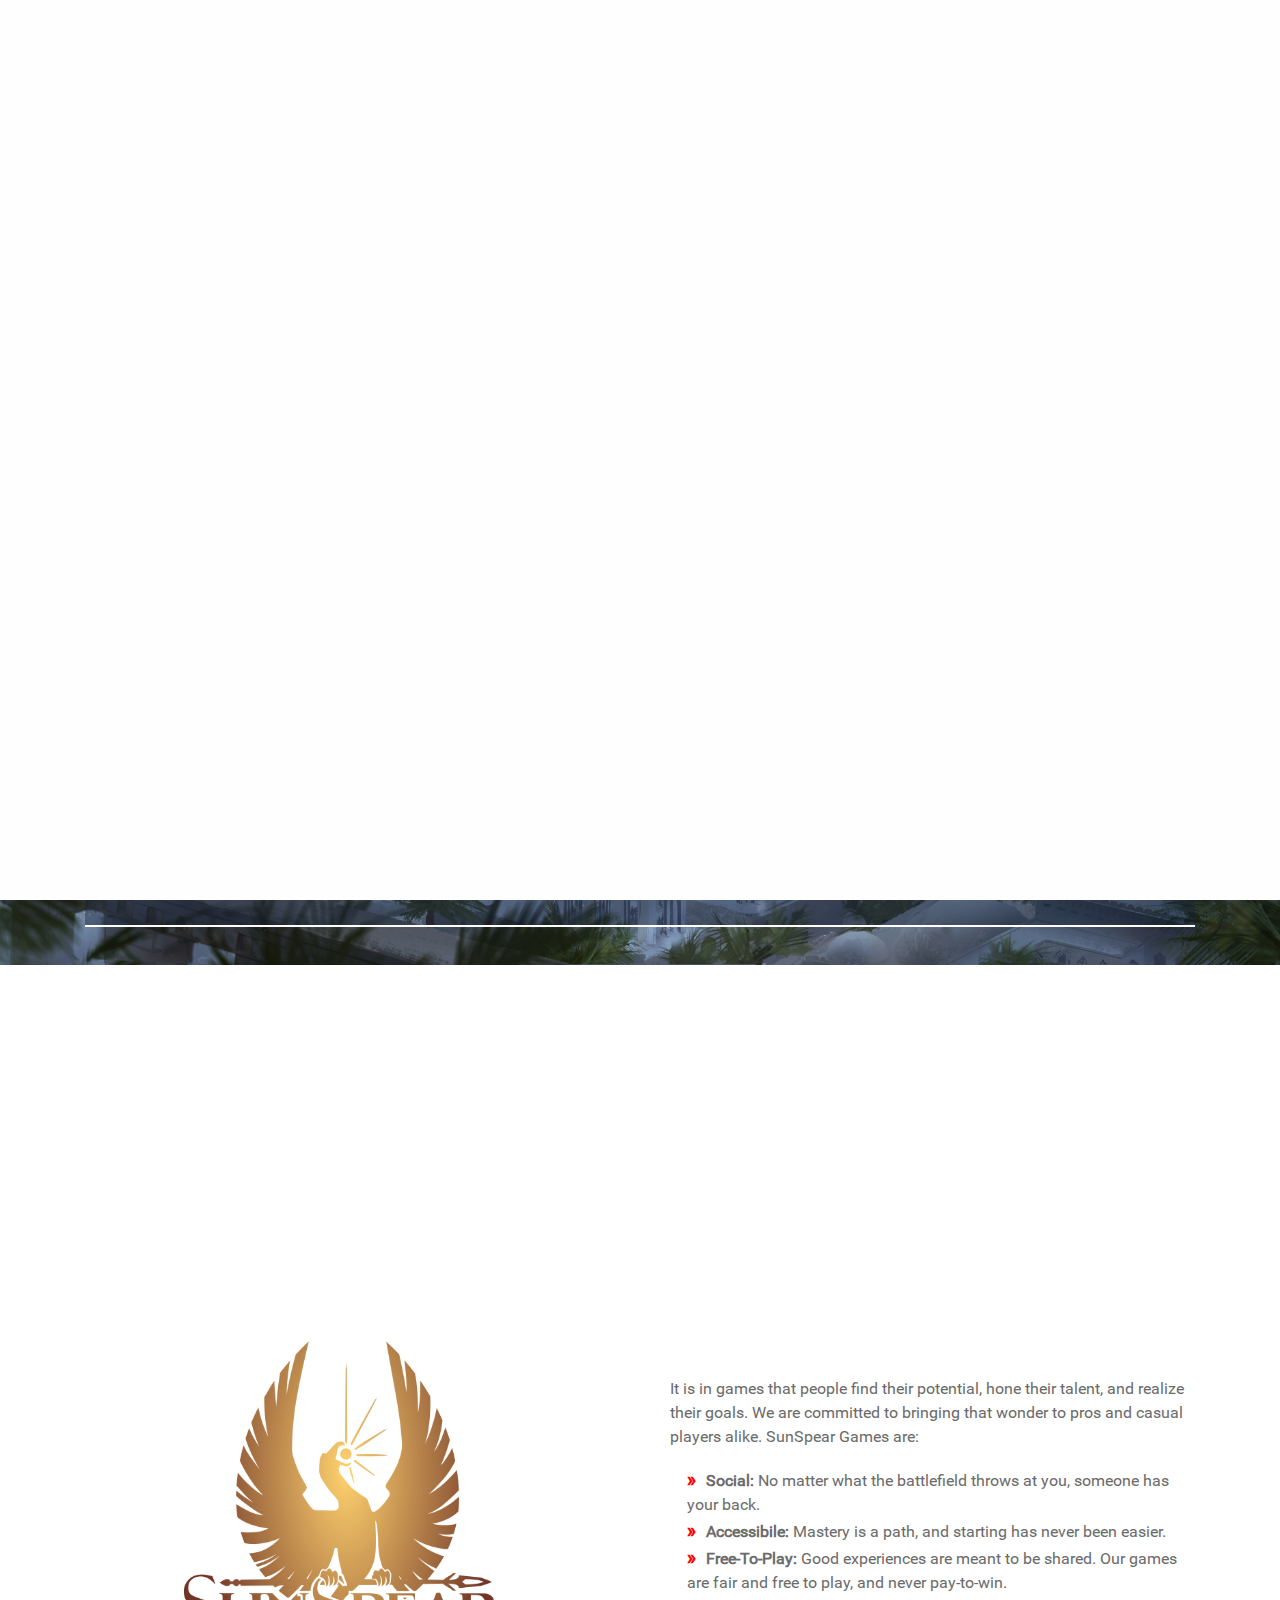
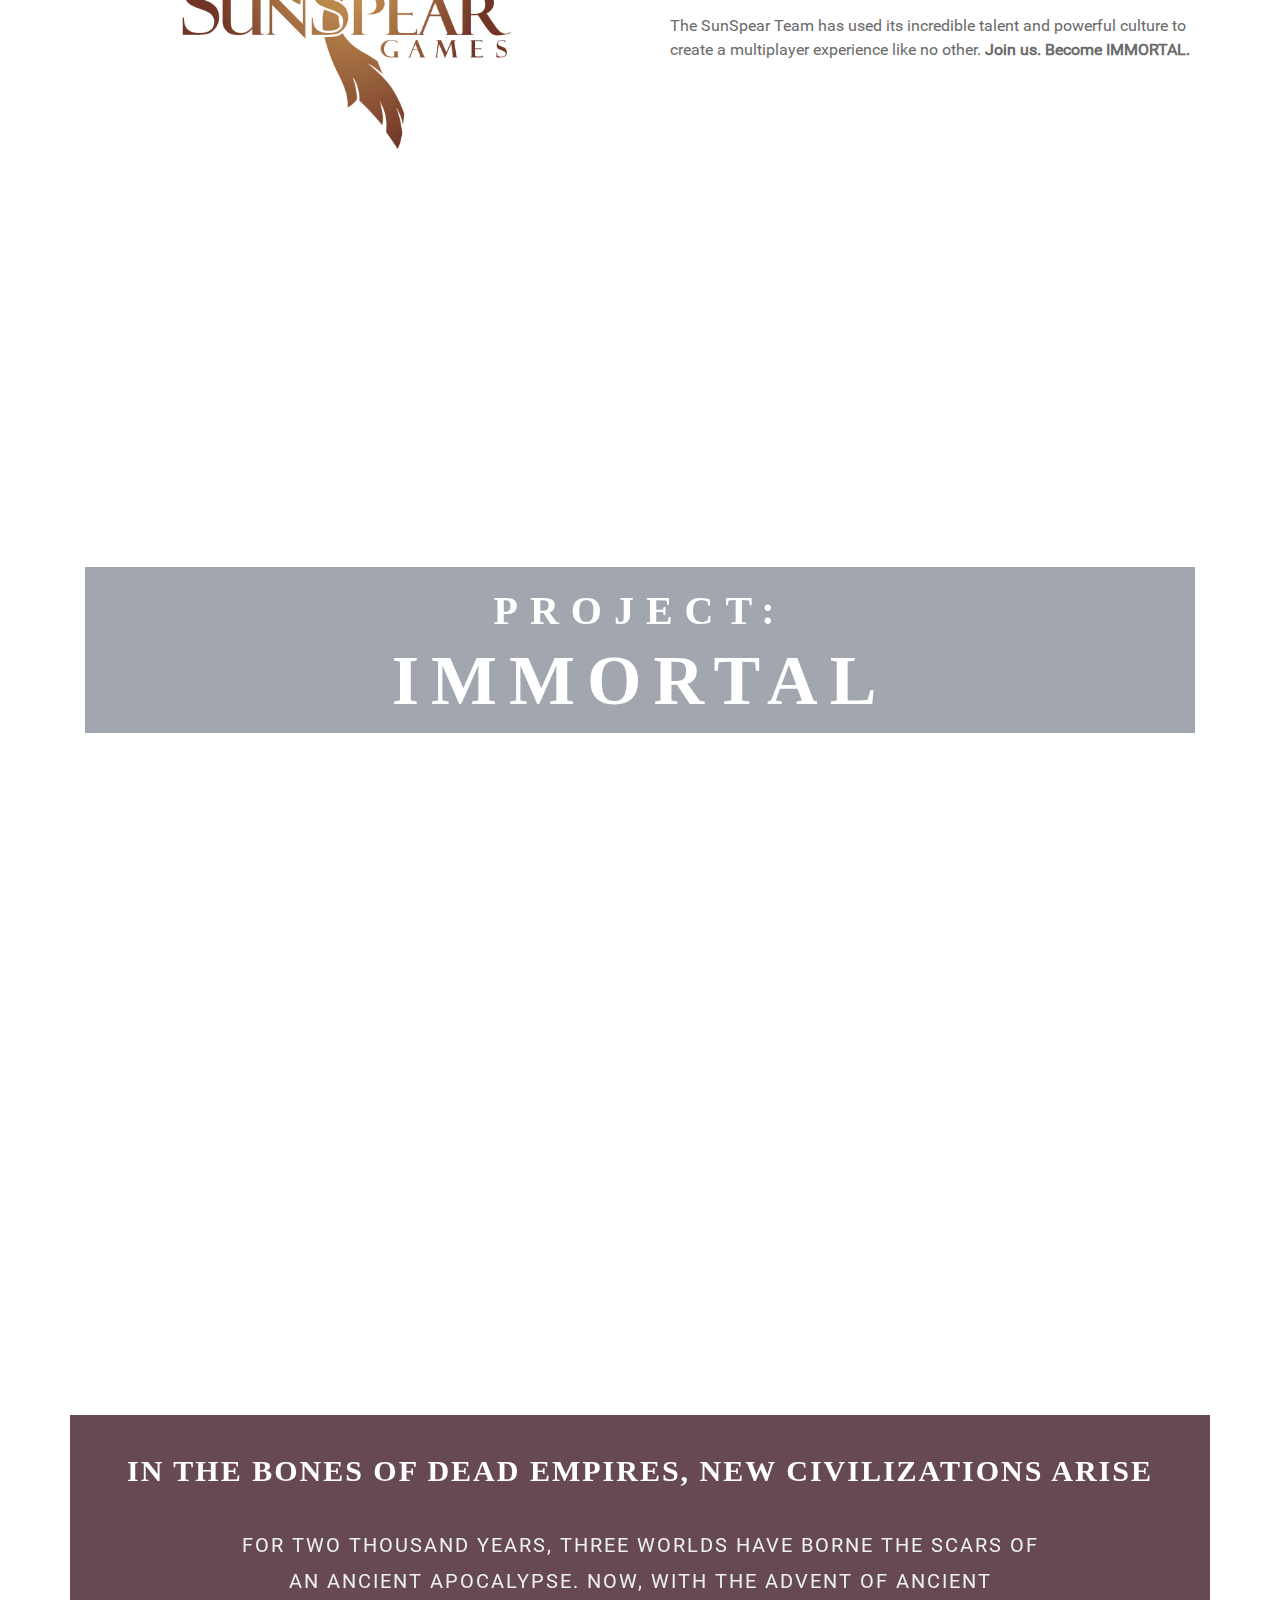
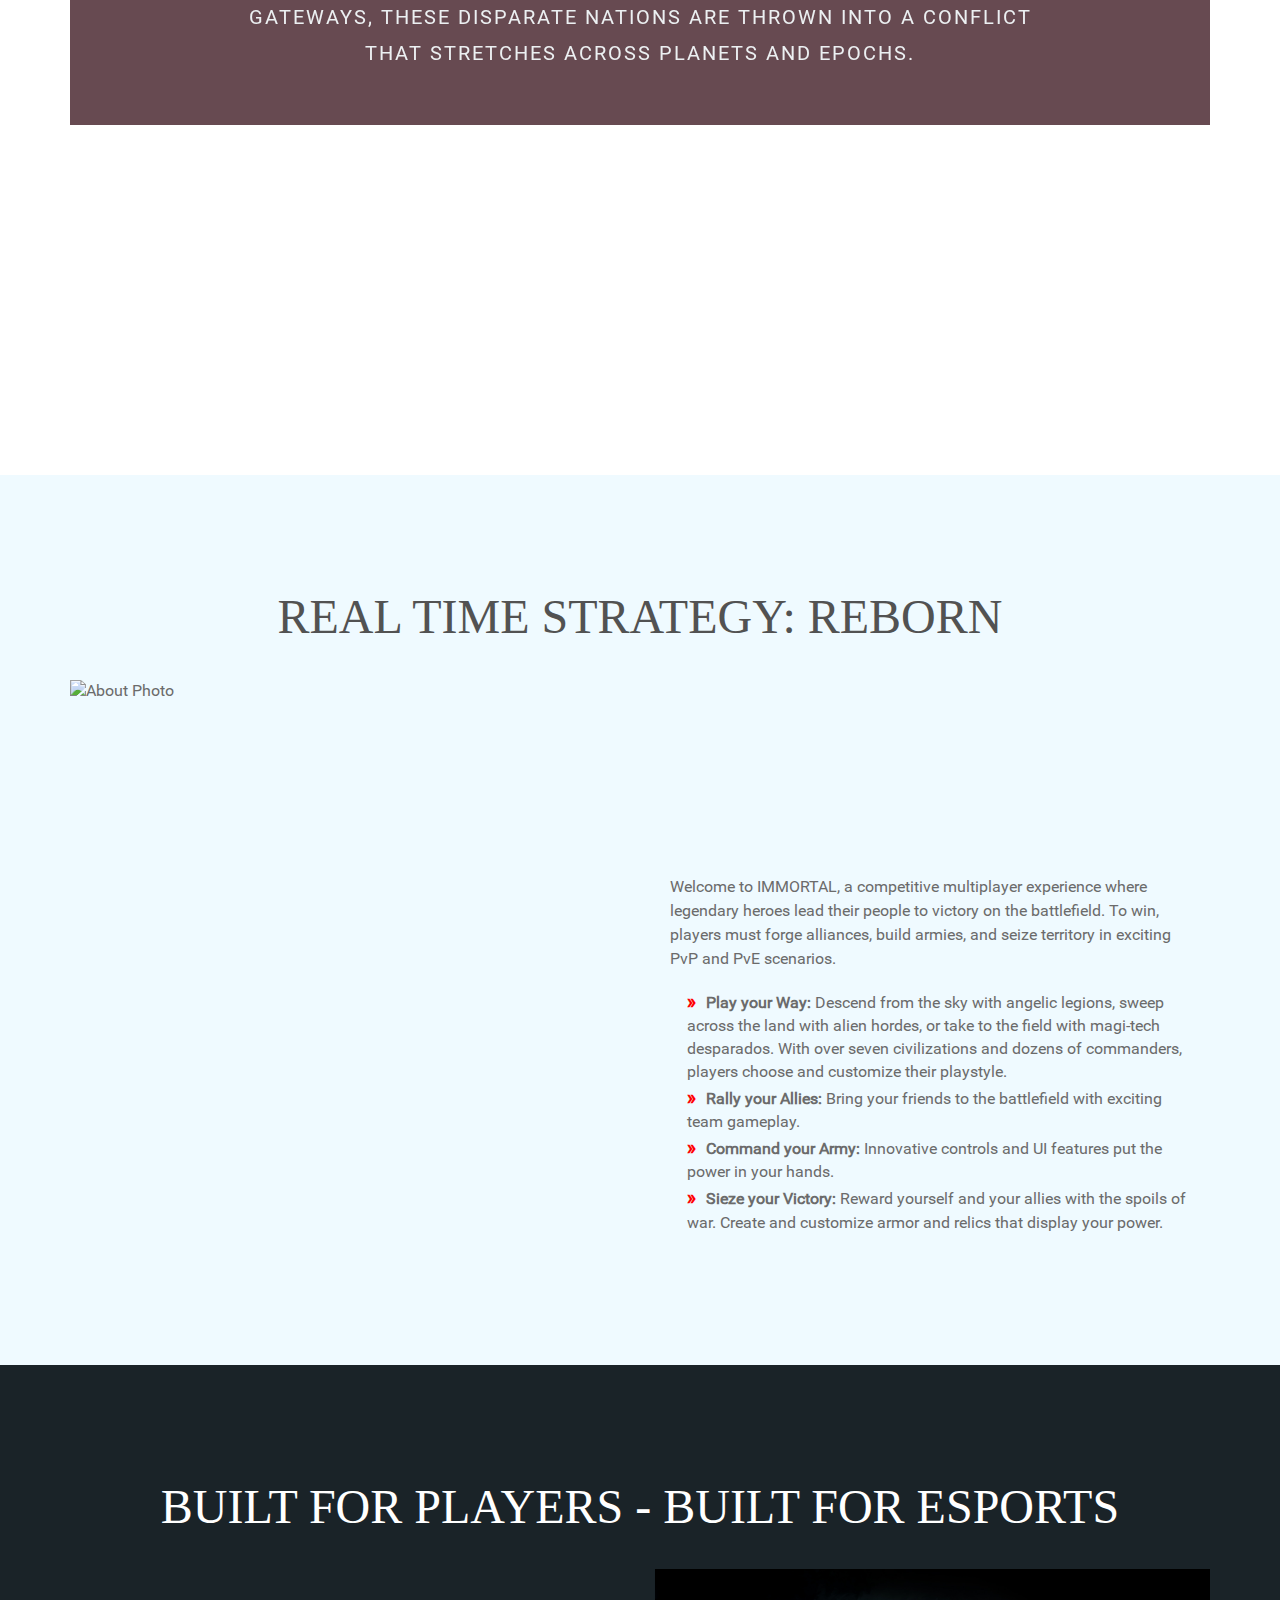
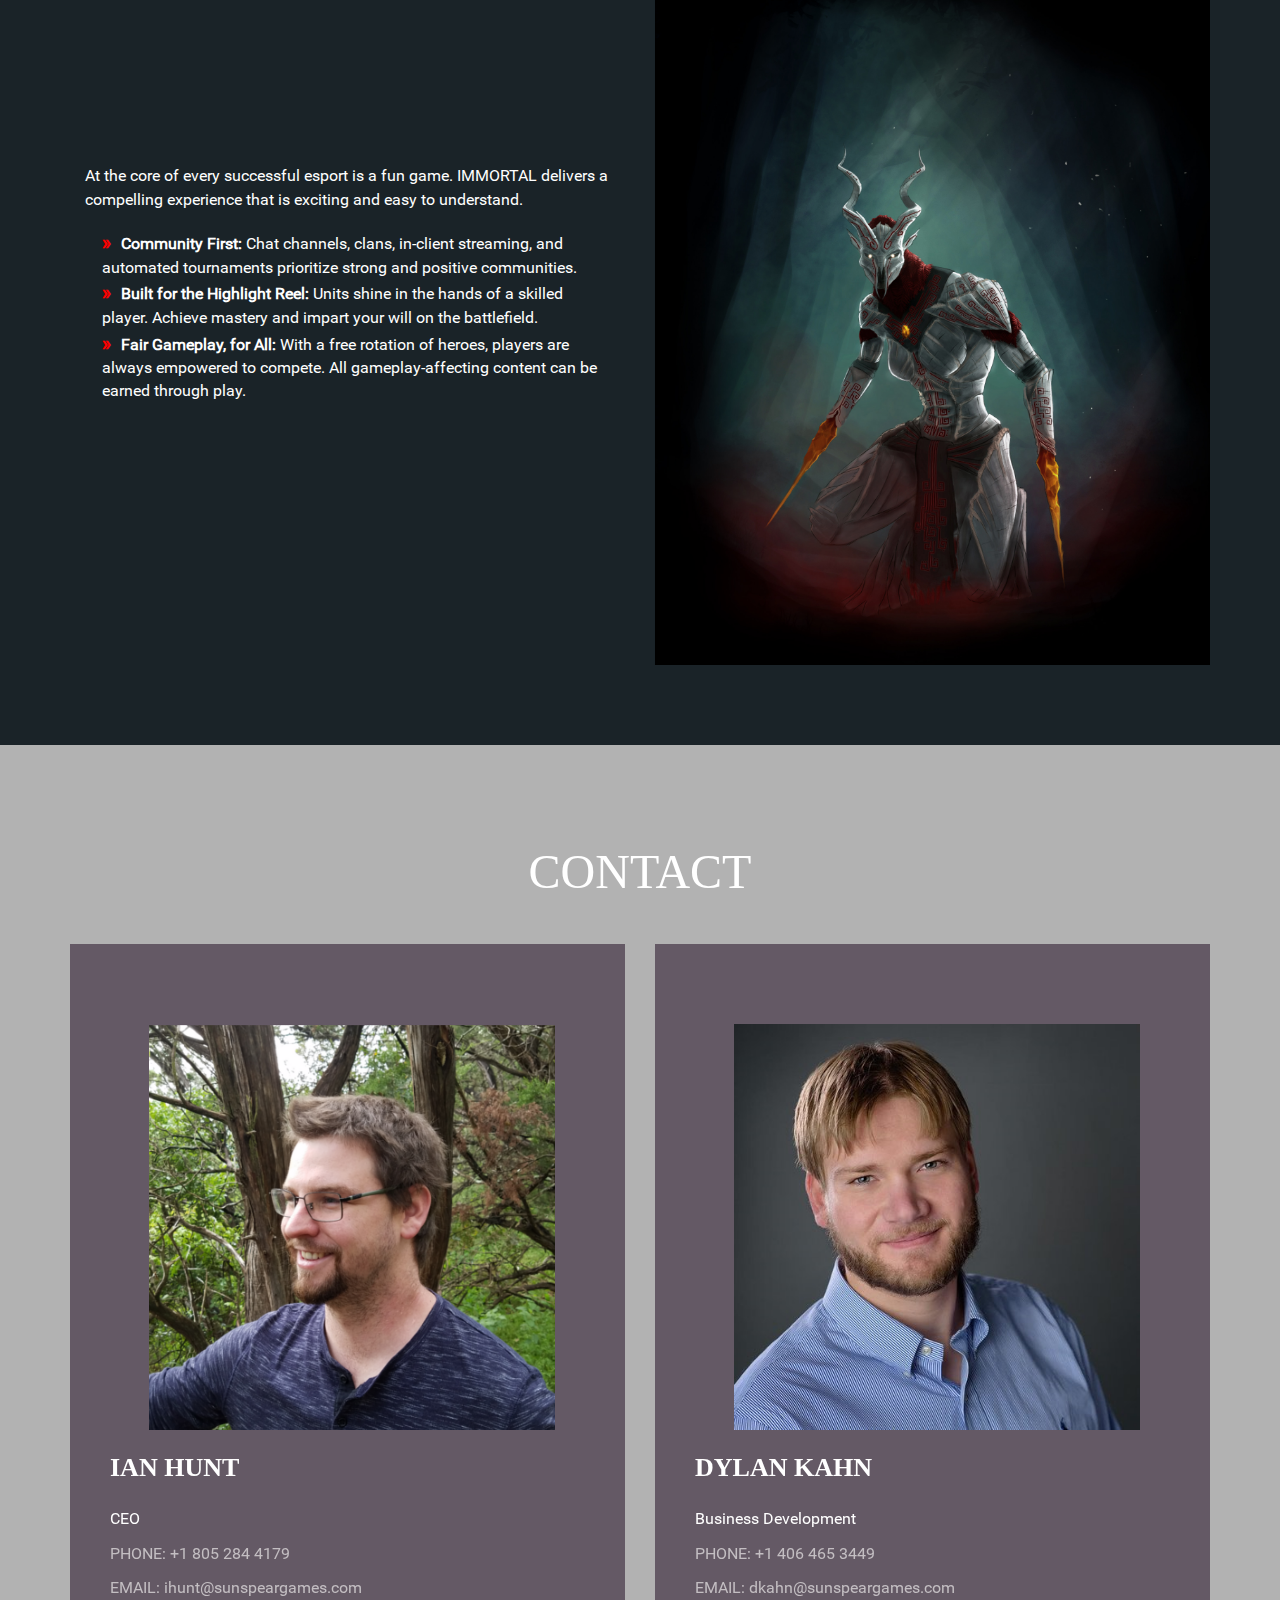
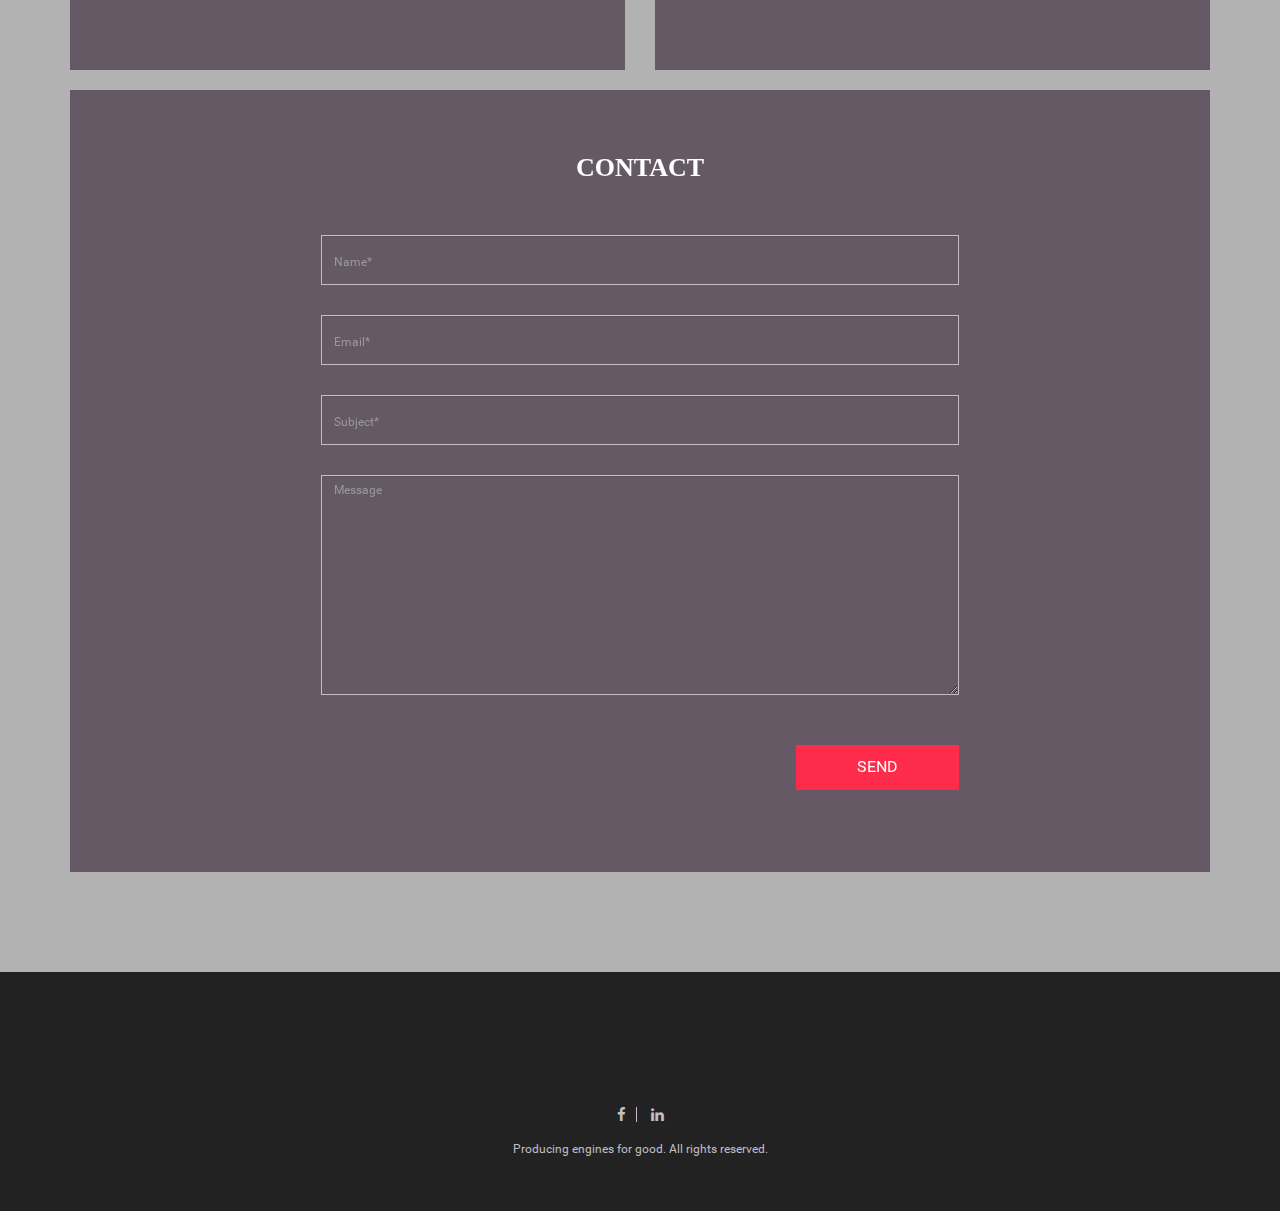
==== index.html @ 6c42acfe "Fixed "In the bones..." mobile font-size." ====
<!DOCTYPE html>

<!--[if lt IE 7]>      <html class="no-js lt-ie9 lt-ie8 lt-ie7" lang=""> <![endif]-->
<!--[if IE 7]>         <html class="no-js lt-ie9 lt-ie8" lang=""> <![endif]-->
<!--[if IE 8]>         <html class="no-js lt-ie9" lang=""> <![endif]-->
<!--[if gt IE 8]><!--> 
<html class="no-js" lang=""> <!--<![endif]-->
    <head>
        <meta charset="utf-8">
        <meta http-equiv="X-UA-Compatible" content="IE=edge,chrome=1">
        <title>SunSpear Games</title>
        <meta name="description" content="">
        <meta name="viewport" content="width=device-width, initial-scale=1">
        <link rel="apple-touch-icon" href="apple-touch-icon.png">

        <link rel="stylesheet" href="assets/css/bootstrap.min.css">
        <!--        <link rel="stylesheet" href="assets/css/bootstrap-theme.min.css">-->


        <!--For Plugins external css-->
        <link rel="stylesheet" href="assets/css/plugins.css" />
        <link rel="stylesheet" href="assets/css/roboto-railway-webfont.css" />
        <link rel="stylesheet" href="assets/css/linearicons-web-font.css" />
        <link rel="stylesheet" href="assets/css/magnific-popup.css">

        <!--Theme custom css -->
        <link rel="stylesheet" href="assets/css/style.css">

        <!--Theme Responsive css-->
        <link rel="stylesheet" href="assets/css/responsive.css" />

        <link rel="stylesheet" href="https://maxcdn.bootstrapcdn.com/bootstrap/4.0.0-beta.3/css/bootstrap.min.css" integrity="sha384-Zug+QiDoJOrZ5t4lssLdxGhVrurbmBWopoEl+M6BdEfwnCJZtKxi1KgxUyJq13dy" crossorigin="anonymous">

       
	</head>

     <body>
            <nav id="nav" class="navbar sticky-top navbar-expand-lg navbar-light bg-faded" style="background-color: #ffffff;">
                    
                    
                    <button class="navbar-toggler navbar-toggler-center" type="button" data-toggle="collapse" data-target="#navbarDiv" aria-controls="navbarDiv"
                      style="margin-top: 10px;
                      margin-right: 10px;
                      margin-left: 79%;
                      margin-bottom: 10px;" aria-expanded="false" aria-label="Toggle navigation">
                      <span style="width: 50px; height: 50px;" class="navbar-toggler-icon"></span>
                    </button>
                    <div class="collapse navbar-collapse" id="navbarDiv">
                      <ul id="nav-ul" class="navbar-nav ">
                        <li class="nav-item active">
                          <a class="nav-link" id="nav-style" href="#home">Home
                            <span class="sr-only">(current)</span>
                          </a>
                        </li>
                        <li class="nav-item">
                          <a class="nav-link anchor" id="nav-style" href="#immortal">IMMORTAL</a>
                        </li>
                        <li class="nav-item">
                          <a class="nav-link anchor" id="nav-style" href="assets/pages/team.html#home">Team</a>
                        </li>
                        <li class="nav-item">
                          <a class="nav-link" id="nav-style" href="assets/pages/live.html">Live</a>
                        </li>
                        <li class="nav-item">
                            <a class="nav-link" id="nav-style" href="#assets/pages/team.html">Blog</a>
                        </li>
                        <li class="nav-item">
                            <a class="nav-link anchor" id="nav-style" href="#contact">Contact</a>
                        </li>
                      </ul>
                    </div>
                  </nav>
                  <!--<section>
                        <div class="nav">
                            <a class="cd-menu-trigger" href="#main-nav"><span></span></a>
                            <ul class="nav-ul">
                                    
                                    <li><a href="#home">Home</a></li>
                                    <li><a href="#immortal"><span>IMMORTAL</span></a></li>
                                    <li><a href="assets/pages/team.html"><span>Team</span></a></li>
                                    <li><a href="#live"><span>Live</span></a></li>
                                    <li><a href="assets/pages/team.html"><span>Blog</span></a></li>						
                                    <li><a href="#contact"><span>Contact</span></a></li>
                            
                            </ul>
                        </div>
                        <nav id="main-nav">
                            <ul>
                                <li><a href="#home">Home</a></li>
                                <li><a href="#immortal"><span>IMMORTAL</span></a></li>
                                <li><a href="assets/pages/team.html"><span>Team</span></a></li>
                                <li><a href="#live"><span>Live</span></a></li>
                                <li><a href="assets/pages/team.html"><span>Blog</span></a></li>						
                                <li><a href="#contact"><span>Contact</span></a></li>
                                
                            </ul>
                            <a href="#0" class="cd-close-menu">Close<span></span></a>
                        </nav>
                    </section>-->
        
        <section>
			<div class="banner-container">
				<div class="banner"></div>
			</div>
        </section>
		<div class='preloader'><div class='loaded'>&nbsp;</div></div>
        <!--Home page style-->
        <header id="home" class="home anti-shadow home-main-content parallax-window" data-parallax="scroll" data-image-src="assets/img/header-bg.jpg" data-z-index="2">
            <div class="anti-shadow">
                <div class="sections top">
                    <div class="container text-center top">
                        <div class="header-text top">
							<div class="col-md-12 col-sm-12 col-xs-12">
								<div class="home-content">
									<h2 id="top-h2" class="top">Competition, Cooperation</h2>
									<h1 id="top-h1" class="top">for All</h1>
								</div>
							</div>
                        </div>
                    </div>
                </div>
            </div>
        </header>

        <!-- Sections -->
        <section id="about" class="sections3">
            <div class="container">
                <!-- Example row of columns -->
                <div class="row">
                    <div class="about-wrapper ">

                        <div class="col-md-6 col-sm-6 col-xs-12 padding30">
                            <div class="about-photo">
                                <img src="assets/img/sunspear-logo-gold-trans-large.PNG" alt="SunSpear Games" style="width:65%; margin-right:17.5%; margin-left:17.5%"/>
                            </div>
                        </div>

                        <div class="col-md-6 col-sm-6 col-xs-12 padding30" style="float:right; padding-top:50px;">
                            <div class="about-content text-left">
                                <h3></h3>
                                <p>It is in games that people find their potential, hone their talent, and realize their goals. We are committed to bringing that wonder to pros and casual players alike. SunSpear Games are:</p>
                                <ul class="txt-ul">
								  <li class="txt-li"><strong>Social:</strong> No matter what the battlefield throws at you, someone has your back.</li>								
								  <li class="txt-li"><strong>Accessibile:</strong> Mastery is a path, and starting has never been easier.</li>
								  <li class="txt-li"><strong>Free-To-Play:</strong> Good experiences are meant to be shared. Our games are fair and free to play, and never pay-to-win.</li>
								</ul>
								<p>The SunSpear Team has used its incredible talent and powerful culture to create a multiplayer experience like no other. <strong>Join us. Become IMMORTAL.</strong></p>
                            </div>
                        </div>

                    </div>
                </div>	
            </div> <!-- /container -->       
        </section>
		
		<div id="immortal" class="home anti-shadow home-main-content parallax-window" data-parallax="scroll" data-image-src="assets/img/splash-rootwitch.jpg" data-z-index="2">
            <div class="anti-shadow">
                <div class="sections top">
                    <div class="container text-center top">
                        <div class="header-text top">
							<div class="col-md-12 col-sm-12 col-xs-12">
								<div class="home-content">
									<h2 class="top">PROJECT:</h2>
									<h1 class="top">IMMORTAL</h1>
								</div>
							</div>
                        </div>
                    </div>
                </div>
            </div>
        </div>

        <!-- Sections -->
        <section id="experience" class="experience">
            <div class="overlay sections-quotes anti-shadow">
                <div class="container">
                    <div class="row">
                        <div class="experience-wrapper">

							<div class="col-md-12 col-sm-12 col-xs-12 margin-top-30">
                                <div class="experience-content">
									
									<h5 class="bones">In the bones of dead empires, new civilizations arise</h5>
									<h6>For two thousand years, three worlds have borne the scars of an ancient apocalypse. Now, with the Advent of Ancient Gateways, these disparate nations are thrown into a conflict that stretches across planets and epochs.</h5>

                                </div>
                            </div>
						</div>
					</div>
											
                </div>
            </div>       
        </section>
        <section id="about" class="sections3" style="background-color:#effaff;">
            <div class="container">
                <!-- Example row of columns -->
				<div class="row">
					<div class="col-md-12 col-sm-12 col-xs-12 padding30">
						<h1 class="text-center railway-caps">Real Time Strategy: Reborn</h1>
					</div>
				</div>
                <div class="row">
                    <div class="about-wrapper ">

                        <div class="col-md-6 col-sm-6 col-xs-12">
                            <div class="about-photo">
                                <img src="assets/img/arash-of-deliverance-trans.png" alt="About Photo" />
                            </div>
                        </div>

                        <div class="col-md-6 col-sm-6 col-xs-12 padding30" style="padding-top:15%;">
                            <div class="about-content text-left">
                                <h3></h3>
                                <p>Welcome to IMMORTAL, a competitive multiplayer experience where legendary heroes lead their people to victory on the battlefield. To win, players must forge alliances, build  armies, and seize territory in exciting PvP and PvE scenarios.</p>
                                <ul class="txt-ul">
								  <li class="txt-li"><strong>Play your Way:</strong> Descend from the sky with angelic legions, sweep across the land with alien hordes, or take to the field with magi-tech desparados. With over seven civilizations and dozens of commanders, players choose and customize their playstyle.</li>								
								  <li class="txt-li"><strong>Rally your Allies:</strong> Bring your friends to the battlefield with exciting team gameplay.</li>
								  <li class="txt-li"><strong>Command your Army:</strong> Innovative controls and UI features put the power in your hands.</li>
								  <li class="txt-li"><strong>Sieze your Victory:</strong> Reward yourself and your allies with the spoils of war. Create and customize armor and relics that display your power.</li>

								</ul>
							</div>
                        </div>

                    </div>
                </div>	
            </div> <!-- /container -->       
        </section>
		
        <section id="about" class="sections3 darkback">
            <div class="container">
                <!-- Example row of columns -->
				<div class="row">
					<div class="col-md-12 col-sm-12 col-xs-12 padding30">
						<h1 class="text-center railway-caps whitetxt">Built for Players - Built for Esports</h1>
					</div>
				</div>
                <div class="row">
                    <div class="about-wrapper ">
					
                        <div class="col-md-6 col-sm-6 col-xs-12 padding30" style="padding-top:15%;">
                            <div class="about-content text-left">
                                <h3></h3>
                                <p>At the core of every successful esport is a fun game. IMMORTAL delivers a compelling experience that is exciting and easy to understand.</p>
                                <ul class="txt-ul">
								  <li class="txt-li"><strong>Community First:</strong> Chat channels, clans, in-client streaming, and automated tournaments prioritize strong and positive communities.</li>								
								  <li class="txt-li"><strong>Built for the Highlight Reel:</strong> Units shine in the hands of a skilled player. Achieve mastery and impart your will on the battlefield.</li>
								  <li class="txt-li"><strong>Fair Gameplay, for All: </strong> With a free rotation of heroes, players are always empowered to compete. All gameplay-affecting content can be earned through play.</li>
								</ul>
							</div>
                        </div>

                        <div class="col-md-6 col-sm-6 col-xs-12">
                            <div class="about-photo">
                                <img src="assets/img/bloodbound.jpg" class="imgflip" alt="bloodbound"/>
                            </div>
                        </div>


                    </div>
                </div>	
            </div> <!-- /container -->       
        </section>
		
        <!-- Carousel -->
 <!--   ISSUE: The carousel fights the scroll motion     <section id="about" class="sections3">
            <div class="container">
                <div class="row">
                    <div class="about-wrapper" style="margins:auto;">

                        <div class="col-md-6 col-sm-8 col-xs-12 padding30" >
						
                            <div id="myCarousel" class="carousel slide" data-ride="carousel" data-interval="false">

							  <div class="carousel-inner">
							  	<div class="item">
								  <img src="assets/img/fpcarousel-dustmensketch.png" alt="New York">
								</div>
								
								<div class="item">
								  <img src="assets/img/fpcarousel-resinant.png" alt="New York">
								</div>
								<div class="item active">
								  <img src="assets/img/fpcarousel-violetta.png" alt="Los Angeles">
								</div>

								<div class="item">
								  <img src="assets/img/fpcarousel-maskedhunter.png" alt="Chicago">
								</div>

								<div class="item">
								  <img src="assets/img/fpcarousel-bloodbound.png" alt="New York">
								</div>
								
								<div class="item">
								  <img src="assets/img/fpcarousel-etherlaboratory.png" alt="New York">
								</div>

							  </div>

							  <a class="left carousel-control" href="#myCarousel" data-slide="prev">
								<span class="glyphicon glyphicon-chevron-left"></span>
								<span class="sr-only">Previous</span>
							  </a>
							  <a class="right carousel-control" href="#myCarousel" data-slide="next">
								<span class="glyphicon glyphicon-chevron-right"></span>
								<span class="sr-only">Next</span>
							  </a>
							</div>
                        </div>

                    </div>
                </div>	
            </div>    
        </section> -->

   
        <!-- Sections -->
        <section id="contact" class="contact">
            <div class="overlay sectionsContact">
                <div class="container">
                    <div class="row">
                        <div class="contact-wrapper">

                            <div class="col-md-12 col-sm-12 col-xs-12">
                                <div class="contact-title">

                                    <h1 class="text-center railway-caps whitetxt">Contact</h4>
                                </div>
                            </div>

                            <div class="col-md-6 col-sm-6 col-xs-12">
                                <div class="contact-details-area">
								
									<div class="contact-details">
										<img src="assets/img/portraits/ian2.png" style="padding:20px; margin-left:4%;">
                                        <h4>Ian Hunt</h4>
										<h6>CEO</h6>
                                        <p>PHONE: +1 805 284 4179</p>
										<p>EMAIL: ihunt@sunspeargames.com</p>
                                    </div>

                                </div>
                            </div>
							
							<div class="col-md-6 col-sm-6 col-xs-12">
                                <div class="contact-details-area">
								
									<div class="contact-details">
										<img src="assets/img/portraits/dylan.png" style="padding:20px; margin-left:4%;" >
                                        <h4>Dylan Kahn</h4>
										<h6>Business Development</h6>
                                        <p>PHONE: +1 406 465 3449</p>
										<p>EMAIL: dkahn@sunspeargames.com</p>
                                    </div>

                                </div>
                            </div>
							
							<div class="col-md-12 col-sm-12 col-xs-12">
                                <div class="contact-area">

                                    <h4 class="text-center">Contact</h4>
                                    <form>

                                        <div class="form-group">
                                            <input type="text" class="form-control" placeholder="Name*">
                                        </div>

                                        <div class="form-group">
                                            <input type="email" class="form-control" placeholder="Email*">
                                        </div>

                                        <div class="form-group">
                                            <input type="text" class="form-control" placeholder="Subject*">
                                        </div>

                                        <div class="form-group">
                                            <textarea rows="9" class="form-control" placeholder="Message"></textarea>
                                        </div>


                                        <a type="submit" class="btn btn-default">SEND</a>

                                    </form>

                                </div>
                            </div>

                        </div>	
                    </div>
                </div>
            </div>       
        </section>


        <!--Footer-->
        <footer id="footer" class="footer">
                <canvas id="canvas">Canvas is not supported in your browser.</canvas>
            <div class="container text-center">
                <div class="row">
                    <div class="col-md-6 col-md-offset-3 col-sm-12 col-xs-12">
                        <div class="main-footer">

                            <div class="social">
							    <a href="https://www.facebook.com/sunspeargames/" target="_blank"><i class="fa fa-facebook"></i></a>
								<a href="https://www.linkedin.com/company/sunspear-games/"><i class="fa fa-linkedin end" target="_blank"></i></a>
<!--                                 <a href="#"><i class="fa fa-twitter end" target="_blank"></i></a> -->
                            </div>

                            <p>Producing engines for good. All rights reserved.</p>
                            <!-- setup our canvas element -->

                        </div>
                    </div>
                </div>
            </div>

        </footer>

        <script src="assets/js/vendor/modernizr-2.8.3-respond-1.4.2.min.js"></script>
        <!-- ***** Added Parallax
            I put these into seperate files instead of main.js so that you could 
            easily locate the logic and learn if you want to.
            This is a plugin used, kind of like magnific popup that was used for the modal/mobile menu ***** -->
        <script src="https://ajax.googleapis.com/ajax/libs/jquery/1.11.0/jquery.min.js"></script>
        <script src="assets/js/parallax.min.js"></script>
        <!-- ***** Added Smooth Scroll Anchor *****
            I put these into seperate files instead of main.js so that you could 
            easily locate the logic and learn if you want to -->
        <script src="assets/js/scroll.js"></script>
        <script src="assets/js/vendor/jquery-1.11.2.min.js"></script>
        <script src="assets/js/vendor/bootstrap.min.js"></script>

        <script src="assets/js/plugins.js"></script>
        <script src="assets/js/jquery.magnific-popup.js"></script>
        <script src="assets/js/modernizr.js"></script>
        <!--<script src="assets/js/zenscroll-min.js"></script>-->
        <!--<script src="assets/js/smooth-scroll.js"></script>-->
        <!--<script src="assets/js/jquery.anchor.js"></script>

        <script>
                $(document).ready(function() {
                    $("a.anchor").anchorAnimate({offset:50})
                });
            </script>-->
        <script src="assets/js/main.js"></script>
    </body>
</html>
---- assets/css/plugins.css ----
/*
Author: XpeedStudio
Author URI: http://themeforest.net/user/XpeedStudio/portfolio
*/


//Animate CSS

@charset "UTF-8";.animated{-webkit-animation-duration:1s;animation-duration:1s;-webkit-animation-fill-mode:both;animation-fill-mode:both}.animated.hinge{-webkit-animation-duration:2s;animation-duration:2s}@-webkit-keyframes bounce{0%,20%,50%,80%,100%{-webkit-transform:translateY(0);transform:translateY(0)}40%{-webkit-transform:translateY(-30px);transform:translateY(-30px)}60%{-webkit-transform:translateY(-15px);transform:translateY(-15px)}}@keyframes bounce{0%,20%,50%,80%,100%{-webkit-transform:translateY(0);-ms-transform:translateY(0);transform:translateY(0)}40%{-webkit-transform:translateY(-30px);-ms-transform:translateY(-30px);transform:translateY(-30px)}60%{-webkit-transform:translateY(-15px);-ms-transform:translateY(-15px);transform:translateY(-15px)}}.bounce{-webkit-animation-name:bounce;animation-name:bounce}@-webkit-keyframes flash{0%,50%,100%{opacity:1}25%,75%{opacity:0}}@keyframes flash{0%,50%,100%{opacity:1}25%,75%{opacity:0}}.flash{-webkit-animation-name:flash;animation-name:flash}@-webkit-keyframes pulse{0%{-webkit-transform:scale(1);transform:scale(1)}50%{-webkit-transform:scale(1.1);transform:scale(1.1)}100%{-webkit-transform:scale(1);transform:scale(1)}}@keyframes pulse{0%{-webkit-transform:scale(1);-ms-transform:scale(1);transform:scale(1)}50%{-webkit-transform:scale(1.1);-ms-transform:scale(1.1);transform:scale(1.1)}100%{-webkit-transform:scale(1);-ms-transform:scale(1);transform:scale(1)}}.pulse{-webkit-animation-name:pulse;animation-name:pulse}@-webkit-keyframes shake{0%,100%{-webkit-transform:translateX(0);transform:translateX(0)}10%,30%,50%,70%,90%{-webkit-transform:translateX(-10px);transform:translateX(-10px)}20%,40%,60%,80%{-webkit-transform:translateX(10px);transform:translateX(10px)}}@keyframes shake{0%,100%{-webkit-transform:translateX(0);-ms-transform:translateX(0);transform:translateX(0)}10%,30%,50%,70%,90%{-webkit-transform:translateX(-10px);-ms-transform:translateX(-10px);transform:translateX(-10px)}20%,40%,60%,80%{-webkit-transform:translateX(10px);-ms-transform:translateX(10px);transform:translateX(10px)}}.shake{-webkit-animation-name:shake;animation-name:shake}@-webkit-keyframes swing{20%{-webkit-transform:rotate(15deg);transform:rotate(15deg)}40%{-webkit-transform:rotate(-10deg);transform:rotate(-10deg)}60%{-webkit-transform:rotate(5deg);transform:rotate(5deg)}80%{-webkit-transform:rotate(-5deg);transform:rotate(-5deg)}100%{-webkit-transform:rotate(0);transform:rotate(0)}}@keyframes swing{20%{-webkit-transform:rotate(15deg);-ms-transform:rotate(15deg);transform:rotate(15deg)}40%{-webkit-transform:rotate(-10deg);-ms-transform:rotate(-10deg);transform:rotate(-10deg)}60%{-webkit-transform:rotate(5deg);-ms-transform:rotate(5deg);transform:rotate(5deg)}80%{-webkit-transform:rotate(-5deg);-ms-transform:rotate(-5deg);transform:rotate(-5deg)}100%{-webkit-transform:rotate(0);-ms-transform:rotate(0);transform:rotate(0)}}.swing{-webkit-transform-origin:top center;-ms-transform-origin:top center;transform-origin:top center;-webkit-animation-name:swing;animation-name:swing}@-webkit-keyframes tada{0%{-webkit-transform:scale(1);transform:scale(1)}10%,20%{-webkit-transform:scale(.9)rotate(-3deg);transform:scale(.9)rotate(-3deg)}30%,50%,70%,90%{-webkit-transform:scale(1.1)rotate(3deg);transform:scale(1.1)rotate(3deg)}40%,60%,80%{-webkit-transform:scale(1.1)rotate(-3deg);transform:scale(1.1)rotate(-3deg)}100%{-webkit-transform:scale(1)rotate(0);transform:scale(1)rotate(0)}}@keyframes tada{0%{-webkit-transform:scale(1);-ms-transform:scale(1);transform:scale(1)}10%,20%{-webkit-transform:scale(.9)rotate(-3deg);-ms-transform:scale(.9)rotate(-3deg);transform:scale(.9)rotate(-3deg)}30%,50%,70%,90%{-webkit-transform:scale(1.1)rotate(3deg);-ms-transform:scale(1.1)rotate(3deg);transform:scale(1.1)rotate(3deg)}40%,60%,80%{-webkit-transform:scale(1.1)rotate(-3deg);-ms-transform:scale(1.1)rotate(-3deg);transform:scale(1.1)rotate(-3deg)}100%{-webkit-transform:scale(1)rotate(0);-ms-transform:scale(1)rotate(0);transform:scale(1)rotate(0)}}.tada{-webkit-animation-name:tada;animation-name:tada}@-webkit-keyframes wobble{0%{-webkit-transform:translateX(0%);transform:translateX(0%)}15%{-webkit-transform:translateX(-25%)rotate(-5deg);transform:translateX(-25%)rotate(-5deg)}30%{-webkit-transform:translateX(20%)rotate(3deg);transform:translateX(20%)rotate(3deg)}45%{-webkit-transform:translateX(-15%)rotate(-3deg);transform:translateX(-15%)rotate(-3deg)}60%{-webkit-transform:translateX(10%)rotate(2deg);transform:translateX(10%)rotate(2deg)}75%{-webkit-transform:translateX(-5%)rotate(-1deg);transform:translateX(-5%)rotate(-1deg)}100%{-webkit-transform:translateX(0%);transform:translateX(0%)}}@keyframes wobble{0%{-webkit-transform:translateX(0%);-ms-transform:translateX(0%);transform:translateX(0%)}15%{-webkit-transform:translateX(-25%)rotate(-5deg);-ms-transform:translateX(-25%)rotate(-5deg);transform:translateX(-25%)rotate(-5deg)}30%{-webkit-transform:translateX(20%)rotate(3deg);-ms-transform:translateX(20%)rotate(3deg);transform:translateX(20%)rotate(3deg)}45%{-webkit-transform:translateX(-15%)rotate(-3deg);-ms-transform:translateX(-15%)rotate(-3deg);transform:translateX(-15%)rotate(-3deg)}60%{-webkit-transform:translateX(10%)rotate(2deg);-ms-transform:translateX(10%)rotate(2deg);transform:translateX(10%)rotate(2deg)}75%{-webkit-transform:translateX(-5%)rotate(-1deg);-ms-transform:translateX(-5%)rotate(-1deg);transform:translateX(-5%)rotate(-1deg)}100%{-webkit-transform:translateX(0%);-ms-transform:translateX(0%);transform:translateX(0%)}}.wobble{-webkit-animation-name:wobble;animation-name:wobble}@-webkit-keyframes bounceIn{0%{opacity:0;-webkit-transform:scale(.3);transform:scale(.3)}50%{opacity:1;-webkit-transform:scale(1.05);transform:scale(1.05)}70%{-webkit-transform:scale(.9);transform:scale(.9)}100%{-webkit-transform:scale(1);transform:scale(1)}}@keyframes bounceIn{0%{opacity:0;-webkit-transform:scale(.3);-ms-transform:scale(.3);transform:scale(.3)}50%{opacity:1;-webkit-transform:scale(1.05);-ms-transform:scale(1.05);transform:scale(1.05)}70%{-webkit-transform:scale(.9);-ms-transform:scale(.9);transform:scale(.9)}100%{-webkit-transform:scale(1);-ms-transform:scale(1);transform:scale(1)}}.bounceIn{-webkit-animation-name:bounceIn;animation-name:bounceIn}@-webkit-keyframes bounceInDown{0%{opacity:0;-webkit-transform:translateY(-2000px);transform:translateY(-2000px)}60%{opacity:1;-webkit-transform:translateY(30px);transform:translateY(30px)}80%{-webkit-transform:translateY(-10px);transform:translateY(-10px)}100%{-webkit-transform:translateY(0);transform:translateY(0)}}@keyframes bounceInDown{0%{opacity:0;-webkit-transform:translateY(-2000px);-ms-transform:translateY(-2000px);transform:translateY(-2000px)}60%{opacity:1;-webkit-transform:translateY(30px);-ms-transform:translateY(30px);transform:translateY(30px)}80%{-webkit-transform:translateY(-10px);-ms-transform:translateY(-10px);transform:translateY(-10px)}100%{-webkit-transform:translateY(0);-ms-transform:translateY(0);transform:translateY(0)}}.bounceInDown{-webkit-animation-name:bounceInDown;animation-name:bounceInDown}@-webkit-keyframes bounceInLeft{0%{opacity:0;-webkit-transform:translateX(-2000px);transform:translateX(-2000px)}60%{opacity:1;-webkit-transform:translateX(30px);transform:translateX(30px)}80%{-webkit-transform:translateX(-10px);transform:translateX(-10px)}100%{-webkit-transform:translateX(0);transform:translateX(0)}}@keyframes bounceInLeft{0%{opacity:0;-webkit-transform:translateX(-2000px);-ms-transform:translateX(-2000px);transform:translateX(-2000px)}60%{opacity:1;-webkit-transform:translateX(30px);-ms-transform:translateX(30px);transform:translateX(30px)}80%{-webkit-transform:translateX(-10px);-ms-transform:translateX(-10px);transform:translateX(-10px)}100%{-webkit-transform:translateX(0);-ms-transform:translateX(0);transform:translateX(0)}}.bounceInLeft{-webkit-animation-name:bounceInLeft;animation-name:bounceInLeft}@-webkit-keyframes bounceInRight{0%{opacity:0;-webkit-transform:translateX(2000px);transform:translateX(2000px)}60%{opacity:1;-webkit-transform:translateX(-30px);transform:translateX(-30px)}80%{-webkit-transform:translateX(10px);transform:translateX(10px)}100%{-webkit-transform:translateX(0);transform:translateX(0)}}@keyframes bounceInRight{0%{opacity:0;-webkit-transform:translateX(2000px);-ms-transform:translateX(2000px);transform:translateX(2000px)}60%{opacity:1;-webkit-transform:translateX(-30px);-ms-transform:translateX(-30px);transform:translateX(-30px)}80%{-webkit-transform:translateX(10px);-ms-transform:translateX(10px);transform:translateX(10px)}100%{-webkit-transform:translateX(0);-ms-transform:translateX(0);transform:translateX(0)}}.bounceInRight{-webkit-animation-name:bounceInRight;animation-name:bounceInRight}@-webkit-keyframes bounceInUp{0%{opacity:0;-webkit-transform:translateY(2000px);transform:translateY(2000px)}60%{opacity:1;-webkit-transform:translateY(-30px);transform:translateY(-30px)}80%{-webkit-transform:translateY(10px);transform:translateY(10px)}100%{-webkit-transform:translateY(0);transform:translateY(0)}}@keyframes bounceInUp{0%{opacity:0;-webkit-transform:translateY(2000px);-ms-transform:translateY(2000px);transform:translateY(2000px)}60%{opacity:1;-webkit-transform:translateY(-30px);-ms-transform:translateY(-30px);transform:translateY(-30px)}80%{-webkit-transform:translateY(10px);-ms-transform:translateY(10px);transform:translateY(10px)}100%{-webkit-transform:translateY(0);-ms-transform:translateY(0);transform:translateY(0)}}.bounceInUp{-webkit-animation-name:bounceInUp;animation-name:bounceInUp}@-webkit-keyframes bounceOut{0%{-webkit-transform:scale(1);transform:scale(1)}25%{-webkit-transform:scale(.95);transform:scale(.95)}50%{opacity:1;-webkit-transform:scale(1.1);transform:scale(1.1)}100%{opacity:0;-webkit-transform:scale(.3);transform:scale(.3)}}@keyframes bounceOut{0%{-webkit-transform:scale(1);-ms-transform:scale(1);transform:scale(1)}25%{-webkit-transform:scale(.95);-ms-transform:scale(.95);transform:scale(.95)}50%{opacity:1;-webkit-transform:scale(1.1);-ms-transform:scale(1.1);transform:scale(1.1)}100%{opacity:0;-webkit-transform:scale(.3);-ms-transform:scale(.3);transform:scale(.3)}}.bounceOut{-webkit-animation-name:bounceOut;animation-name:bounceOut}@-webkit-keyframes bounceOutDown{0%{-webkit-transform:translateY(0);transform:translateY(0)}20%{opacity:1;-webkit-transform:translateY(-20px);transform:translateY(-20px)}100%{opacity:0;-webkit-transform:translateY(2000px);transform:translateY(2000px)}}@keyframes bounceOutDown{0%{-webkit-transform:translateY(0);-ms-transform:translateY(0);transform:translateY(0)}20%{opacity:1;-webkit-transform:translateY(-20px);-ms-transform:translateY(-20px);transform:translateY(-20px)}100%{opacity:0;-webkit-transform:translateY(2000px);-ms-transform:translateY(2000px);transform:translateY(2000px)}}.bounceOutDown{-webkit-animation-name:bounceOutDown;animation-name:bounceOutDown}@-webkit-keyframes bounceOutLeft{0%{-webkit-transform:translateX(0);transform:translateX(0)}20%{opacity:1;-webkit-transform:translateX(20px);transform:translateX(20px)}100%{opacity:0;-webkit-transform:translateX(-2000px);transform:translateX(-2000px)}}@keyframes bounceOutLeft{0%{-webkit-transform:translateX(0);-ms-transform:translateX(0);transform:translateX(0)}20%{opacity:1;-webkit-transform:translateX(20px);-ms-transform:translateX(20px);transform:translateX(20px)}100%{opacity:0;-webkit-transform:translateX(-2000px);-ms-transform:translateX(-2000px);transform:translateX(-2000px)}}.bounceOutLeft{-webkit-animation-name:bounceOutLeft;animation-name:bounceOutLeft}@-webkit-keyframes bounceOutRight{0%{-webkit-transform:translateX(0);transform:translateX(0)}20%{opacity:1;-webkit-transform:translateX(-20px);transform:translateX(-20px)}100%{opacity:0;-webkit-transform:translateX(2000px);transform:translateX(2000px)}}@keyframes bounceOutRight{0%{-webkit-transform:translateX(0);-ms-transform:translateX(0);transform:translateX(0)}20%{opacity:1;-webkit-transform:translateX(-20px);-ms-transform:translateX(-20px);transform:translateX(-20px)}100%{opacity:0;-webkit-transform:translateX(2000px);-ms-transform:translateX(2000px);transform:translateX(2000px)}}.bounceOutRight{-webkit-animation-name:bounceOutRight;animation-name:bounceOutRight}@-webkit-keyframes bounceOutUp{0%{-webkit-transform:translateY(0);transform:translateY(0)}20%{opacity:1;-webkit-transform:translateY(20px);transform:translateY(20px)}100%{opacity:0;-webkit-transform:translateY(-2000px);transform:translateY(-2000px)}}@keyframes bounceOutUp{0%{-webkit-transform:translateY(0);-ms-transform:translateY(0);transform:translateY(0)}20%{opacity:1;-webkit-transform:translateY(20px);-ms-transform:translateY(20px);transform:translateY(20px)}100%{opacity:0;-webkit-transform:translateY(-2000px);-ms-transform:translateY(-2000px);transform:translateY(-2000px)}}.bounceOutUp{-webkit-animation-name:bounceOutUp;animation-name:bounceOutUp}@-webkit-keyframes fadeIn{0%{opacity:0}100%{opacity:1}}@keyframes fadeIn{0%{opacity:0}100%{opacity:1}}.fadeIn{-webkit-animation-name:fadeIn;animation-name:fadeIn}@-webkit-keyframes fadeInDown{0%{opacity:0;-webkit-transform:translateY(-20px);transform:translateY(-20px)}100%{opacity:1;-webkit-transform:translateY(0);transform:translateY(0)}}@keyframes fadeInDown{0%{opacity:0;-webkit-transform:translateY(-20px);-ms-transform:translateY(-20px);transform:translateY(-20px)}100%{opacity:1;-webkit-transform:translateY(0);-ms-transform:translateY(0);transform:translateY(0)}}.fadeInDown{-webkit-animation-name:fadeInDown;animation-name:fadeInDown}@-webkit-keyframes fadeInDownBig{0%{opacity:0;-webkit-transform:translateY(-2000px);transform:translateY(-2000px)}100%{opacity:1;-webkit-transform:translateY(0);transform:translateY(0)}}@keyframes fadeInDownBig{0%{opacity:0;-webkit-transform:translateY(-2000px);-ms-transform:translateY(-2000px);transform:translateY(-2000px)}100%{opacity:1;-webkit-transform:translateY(0);-ms-transform:translateY(0);transform:translateY(0)}}.fadeInDownBig{-webkit-animation-name:fadeInDownBig;animation-name:fadeInDownBig}@-webkit-keyframes fadeInLeft{0%{opacity:0;-webkit-transform:translateX(-20px);transform:translateX(-20px)}100%{opacity:1;-webkit-transform:translateX(0);transform:translateX(0)}}@keyframes fadeInLeft{0%{opacity:0;-webkit-transform:translateX(-20px);-ms-transform:translateX(-20px);transform:translateX(-20px)}100%{opacity:1;-webkit-transform:translateX(0);-ms-transform:translateX(0);transform:translateX(0)}}.fadeInLeft{-webkit-animation-name:fadeInLeft;animation-name:fadeInLeft}@-webkit-keyframes fadeInLeftBig{0%{opacity:0;-webkit-transform:translateX(-2000px);transform:translateX(-2000px)}100%{opacity:1;-webkit-transform:translateX(0);transform:translateX(0)}}@keyframes fadeInLeftBig{0%{opacity:0;-webkit-transform:translateX(-2000px);-ms-transform:translateX(-2000px);transform:translateX(-2000px)}100%{opacity:1;-webkit-transform:translateX(0);-ms-transform:translateX(0);transform:translateX(0)}}.fadeInLeftBig{-webkit-animation-name:fadeInLeftBig;animation-name:fadeInLeftBig}@-webkit-keyframes fadeInRight{0%{opacity:0;-webkit-transform:translateX(20px);transform:translateX(20px)}100%{opacity:1;-webkit-transform:translateX(0);transform:translateX(0)}}@keyframes fadeInRight{0%{opacity:0;-webkit-transform:translateX(20px);-ms-transform:translateX(20px);transform:translateX(20px)}100%{opacity:1;-webkit-transform:translateX(0);-ms-transform:translateX(0);transform:translateX(0)}}.fadeInRight{-webkit-animation-name:fadeInRight;animation-name:fadeInRight}@-webkit-keyframes fadeInRightBig{0%{opacity:0;-webkit-transform:translateX(2000px);transform:translateX(2000px)}100%{opacity:1;-webkit-transform:translateX(0);transform:translateX(0)}}@keyframes fadeInRightBig{0%{opacity:0;-webkit-transform:translateX(2000px);-ms-transform:translateX(2000px);transform:translateX(2000px)}100%{opacity:1;-webkit-transform:translateX(0);-ms-transform:translateX(0);transform:translateX(0)}}.fadeInRightBig{-webkit-animation-name:fadeInRightBig;animation-name:fadeInRightBig}@-webkit-keyframes fadeInUp{0%{opacity:0;-webkit-transform:translateY(20px);transform:translateY(20px)}100%{opacity:1;-webkit-transform:translateY(0);transform:translateY(0)}}@keyframes fadeInUp{0%{opacity:0;-webkit-transform:translateY(20px);-ms-transform:translateY(20px);transform:translateY(20px)}100%{opacity:1;-webkit-transform:translateY(0);-ms-transform:translateY(0);transform:translateY(0)}}.fadeInUp{-webkit-animation-name:fadeInUp;animation-name:fadeInUp}@-webkit-keyframes fadeInUpBig{0%{opacity:0;-webkit-transform:translateY(2000px);transform:translateY(2000px)}100%{opacity:1;-webkit-transform:translateY(0);transform:translateY(0)}}@keyframes fadeInUpBig{0%{opacity:0;-webkit-transform:translateY(2000px);-ms-transform:translateY(2000px);transform:translateY(2000px)}100%{opacity:1;-webkit-transform:translateY(0);-ms-transform:translateY(0);transform:translateY(0)}}.fadeInUpBig{-webkit-animation-name:fadeInUpBig;animation-name:fadeInUpBig}@-webkit-keyframes fadeOut{0%{opacity:1}100%{opacity:0}}@keyframes fadeOut{0%{opacity:1}100%{opacity:0}}.fadeOut{-webkit-animation-name:fadeOut;animation-name:fadeOut}@-webkit-keyframes fadeOutDown{0%{opacity:1;-webkit-transform:translateY(0);transform:translateY(0)}100%{opacity:0;-webkit-transform:translateY(20px);transform:translateY(20px)}}@keyframes fadeOutDown{0%{opacity:1;-webkit-transform:translateY(0);-ms-transform:translateY(0);transform:translateY(0)}100%{opacity:0;-webkit-transform:translateY(20px);-ms-transform:translateY(20px);transform:translateY(20px)}}.fadeOutDown{-webkit-animation-name:fadeOutDown;animation-name:fadeOutDown}@-webkit-keyframes fadeOutDownBig{0%{opacity:1;-webkit-transform:translateY(0);transform:translateY(0)}100%{opacity:0;-webkit-transform:translateY(2000px);transform:translateY(2000px)}}@keyframes fadeOutDownBig{0%{opacity:1;-webkit-transform:translateY(0);-ms-transform:translateY(0);transform:translateY(0)}100%{opacity:0;-webkit-transform:translateY(2000px);-ms-transform:translateY(2000px);transform:translateY(2000px)}}.fadeOutDownBig{-webkit-animation-name:fadeOutDownBig;animation-name:fadeOutDownBig}@-webkit-keyframes fadeOutLeft{0%{opacity:1;-webkit-transform:translateX(0);transform:translateX(0)}100%{opacity:0;-webkit-transform:translateX(-20px);transform:translateX(-20px)}}@keyframes fadeOutLeft{0%{opacity:1;-webkit-transform:translateX(0);-ms-transform:translateX(0);transform:translateX(0)}100%{opacity:0;-webkit-transform:translateX(-20px);-ms-transform:translateX(-20px);transform:translateX(-20px)}}.fadeOutLeft{-webkit-animation-name:fadeOutLeft;animation-name:fadeOutLeft}@-webkit-keyframes fadeOutLeftBig{0%{opacity:1;-webkit-transform:translateX(0);transform:translateX(0)}100%{opacity:0;-webkit-transform:translateX(-2000px);transform:translateX(-2000px)}}@keyframes fadeOutLeftBig{0%{opacity:1;-webkit-transform:translateX(0);-ms-transform:translateX(0);transform:translateX(0)}100%{opacity:0;-webkit-transform:translateX(-2000px);-ms-transform:translateX(-2000px);transform:translateX(-2000px)}}.fadeOutLeftBig{-webkit-animation-name:fadeOutLeftBig;animation-name:fadeOutLeftBig}@-webkit-keyframes fadeOutRight{0%{opacity:1;-webkit-transform:translateX(0);transform:translateX(0)}100%{opacity:0;-webkit-transform:translateX(20px);transform:translateX(20px)}}@keyframes fadeOutRight{0%{opacity:1;-webkit-transform:translateX(0);-ms-transform:translateX(0);transform:translateX(0)}100%{opacity:0;-webkit-transform:translateX(20px);-ms-transform:translateX(20px);transform:translateX(20px)}}.fadeOutRight{-webkit-animation-name:fadeOutRight;animation-name:fadeOutRight}@-webkit-keyframes fadeOutRightBig{0%{opacity:1;-webkit-transform:translateX(0);transform:translateX(0)}100%{opacity:0;-webkit-transform:translateX(2000px);transform:translateX(2000px)}}@keyframes fadeOutRightBig{0%{opacity:1;-webkit-transform:translateX(0);-ms-transform:translateX(0);transform:translateX(0)}100%{opacity:0;-webkit-transform:translateX(2000px);-ms-transform:translateX(2000px);transform:translateX(2000px)}}.fadeOutRightBig{-webkit-animation-name:fadeOutRightBig;animation-name:fadeOutRightBig}@-webkit-keyframes fadeOutUp{0%{opacity:1;-webkit-transform:translateY(0);transform:translateY(0)}100%{opacity:0;-webkit-transform:translateY(-20px);transform:translateY(-20px)}}@keyframes fadeOutUp{0%{opacity:1;-webkit-transform:translateY(0);-ms-transform:translateY(0);transform:translateY(0)}100%{opacity:0;-webkit-transform:translateY(-20px);-ms-transform:translateY(-20px);transform:translateY(-20px)}}.fadeOutUp{-webkit-animation-name:fadeOutUp;animation-name:fadeOutUp}@-webkit-keyframes fadeOutUpBig{0%{opacity:1;-webkit-transform:translateY(0);transform:translateY(0)}100%{opacity:0;-webkit-transform:translateY(-2000px);transform:translateY(-2000px)}}@keyframes fadeOutUpBig{0%{opacity:1;-webkit-transform:translateY(0);-ms-transform:translateY(0);transform:translateY(0)}100%{opacity:0;-webkit-transform:translateY(-2000px);-ms-transform:translateY(-2000px);transform:translateY(-2000px)}}.fadeOutUpBig{-webkit-animation-name:fadeOutUpBig;animation-name:fadeOutUpBig}@-webkit-keyframes flip{0%{-webkit-transform:perspective(400px)translateZ(0)rotateY(0)scale(1);transform:perspective(400px)translateZ(0)rotateY(0)scale(1)}0%,40%{-webkit-animation-timing-function:ease-out;animation-timing-function:ease-out}40%{-webkit-transform:perspective(400px)translateZ(150px)rotateY(170deg)scale(1);transform:perspective(400px)translateZ(150px)rotateY(170deg)scale(1)}50%{-webkit-transform:perspective(400px)translateZ(150px)rotateY(190deg)scale(1);transform:perspective(400px)translateZ(150px)rotateY(190deg)scale(1);-webkit-animation-timing-function:ease-in;animation-timing-function:ease-in}80%{-webkit-transform:perspective(400px)translateZ(0)rotateY(360deg)scale(.95);transform:perspective(400px)translateZ(0)rotateY(360deg)scale(.95)}80%,100%{-webkit-animation-timing-function:ease-in;animation-timing-function:ease-in}100%{-webkit-transform:perspective(400px)translateZ(0)rotateY(360deg)scale(1);transform:perspective(400px)translateZ(0)rotateY(360deg)scale(1)}}@keyframes flip{0%{-webkit-transform:perspective(400px)translateZ(0)rotateY(0)scale(1);-ms-transform:perspective(400px)translateZ(0)rotateY(0)scale(1);transform:perspective(400px)translateZ(0)rotateY(0)scale(1)}0%,40%{-webkit-animation-timing-function:ease-out;animation-timing-function:ease-out}40%{-webkit-transform:perspective(400px)translateZ(150px)rotateY(170deg)scale(1);-ms-transform:perspective(400px)translateZ(150px)rotateY(170deg)scale(1);transform:perspective(400px)translateZ(150px)rotateY(170deg)scale(1)}50%{-webkit-transform:perspective(400px)translateZ(150px)rotateY(190deg)scale(1);-ms-transform:perspective(400px)translateZ(150px)rotateY(190deg)scale(1);transform:perspective(400px)translateZ(150px)rotateY(190deg)scale(1);-webkit-animation-timing-function:ease-in;animation-timing-function:ease-in}80%{-webkit-transform:perspective(400px)translateZ(0)rotateY(360deg)scale(.95);-ms-transform:perspective(400px)translateZ(0)rotateY(360deg)scale(.95);transform:perspective(400px)translateZ(0)rotateY(360deg)scale(.95)}80%,100%{-webkit-animation-timing-function:ease-in;animation-timing-function:ease-in}100%{-webkit-transform:perspective(400px)translateZ(0)rotateY(360deg)scale(1);-ms-transform:perspective(400px)translateZ(0)rotateY(360deg)scale(1);transform:perspective(400px)translateZ(0)rotateY(360deg)scale(1)}}.animated.flip{-webkit-backface-visibility:visible;-ms-backface-visibility:visible;backface-visibility:visible;-webkit-animation-name:flip;animation-name:flip}@-webkit-keyframes flipInX{0%{-webkit-transform:perspective(400px)rotateX(90deg);transform:perspective(400px)rotateX(90deg);opacity:0}40%{-webkit-transform:perspective(400px)rotateX(-10deg);transform:perspective(400px)rotateX(-10deg)}70%{-webkit-transform:perspective(400px)rotateX(10deg);transform:perspective(400px)rotateX(10deg)}100%{-webkit-transform:perspective(400px)rotateX(0);transform:perspective(400px)rotateX(0);opacity:1}}@keyframes flipInX{0%{-webkit-transform:perspective(400px)rotateX(90deg);-ms-transform:perspective(400px)rotateX(90deg);transform:perspective(400px)rotateX(90deg);opacity:0}40%{-webkit-transform:perspective(400px)rotateX(-10deg);-ms-transform:perspective(400px)rotateX(-10deg);transform:perspective(400px)rotateX(-10deg)}70%{-webkit-transform:perspective(400px)rotateX(10deg);-ms-transform:perspective(400px)rotateX(10deg);transform:perspective(400px)rotateX(10deg)}100%{-webkit-transform:perspective(400px)rotateX(0);-ms-transform:perspective(400px)rotateX(0);transform:perspective(400px)rotateX(0);opacity:1}}.flipInX{-webkit-backface-visibility:visible!important;-ms-backface-visibility:visible!important;backface-visibility:visible!important;-webkit-animation-name:flipInX;animation-name:flipInX}@-webkit-keyframes flipInY{0%{-webkit-transform:perspective(400px)rotateY(90deg);transform:perspective(400px)rotateY(90deg);opacity:0}40%{-webkit-transform:perspective(400px)rotateY(-10deg);transform:perspective(400px)rotateY(-10deg)}70%{-webkit-transform:perspective(400px)rotateY(10deg);transform:perspective(400px)rotateY(10deg)}100%{-webkit-transform:perspective(400px)rotateY(0);transform:perspective(400px)rotateY(0);opacity:1}}@keyframes flipInY{0%{-webkit-transform:perspective(400px)rotateY(90deg);-ms-transform:perspective(400px)rotateY(90deg);transform:perspective(400px)rotateY(90deg);opacity:0}40%{-webkit-transform:perspective(400px)rotateY(-10deg);-ms-transform:perspective(400px)rotateY(-10deg);transform:perspective(400px)rotateY(-10deg)}70%{-webkit-transform:perspective(400px)rotateY(10deg);-ms-transform:perspective(400px)rotateY(10deg);transform:perspective(400px)rotateY(10deg)}100%{-webkit-transform:perspective(400px)rotateY(0);-ms-transform:perspective(400px)rotateY(0);transform:perspective(400px)rotateY(0);opacity:1}}.flipInY{-webkit-backface-visibility:visible!important;-ms-backface-visibility:visible!important;backface-visibility:visible!important;-webkit-animation-name:flipInY;animation-name:flipInY}@-webkit-keyframes flipOutX{0%{-webkit-transform:perspective(400px)rotateX(0);transform:perspective(400px)rotateX(0);opacity:1}100%{-webkit-transform:perspective(400px)rotateX(90deg);transform:perspective(400px)rotateX(90deg);opacity:0}}@keyframes flipOutX{0%{-webkit-transform:perspective(400px)rotateX(0);-ms-transform:perspective(400px)rotateX(0);transform:perspective(400px)rotateX(0);opacity:1}100%{-webkit-transform:perspective(400px)rotateX(90deg);-ms-transform:perspective(400px)rotateX(90deg);transform:perspective(400px)rotateX(90deg);opacity:0}}.flipOutX{-webkit-animation-name:flipOutX;animation-name:flipOutX;-webkit-backface-visibility:visible!important;-ms-backface-visibility:visible!important;backface-visibility:visible!important}@-webkit-keyframes flipOutY{0%{-webkit-transform:perspective(400px)rotateY(0);transform:perspective(400px)rotateY(0);opacity:1}100%{-webkit-transform:perspective(400px)rotateY(90deg);transform:perspective(400px)rotateY(90deg);opacity:0}}@keyframes flipOutY{0%{-webkit-transform:perspective(400px)rotateY(0);-ms-transform:perspective(400px)rotateY(0);transform:perspective(400px)rotateY(0);opacity:1}100%{-webkit-transform:perspective(400px)rotateY(90deg);-ms-transform:perspective(400px)rotateY(90deg);transform:perspective(400px)rotateY(90deg);opacity:0}}.flipOutY{-webkit-backface-visibility:visible!important;-ms-backface-visibility:visible!important;backface-visibility:visible!important;-webkit-animation-name:flipOutY;animation-name:flipOutY}@-webkit-keyframes lightSpeedIn{0%{-webkit-transform:translateX(100%)skewX(-30deg);transform:translateX(100%)skewX(-30deg);opacity:0}60%{-webkit-transform:translateX(-20%)skewX(30deg);transform:translateX(-20%)skewX(30deg);opacity:1}80%{-webkit-transform:translateX(0%)skewX(-15deg);transform:translateX(0%)skewX(-15deg);opacity:1}100%{-webkit-transform:translateX(0%)skewX(0);transform:translateX(0%)skewX(0);opacity:1}}@keyframes lightSpeedIn{0%{-webkit-transform:translateX(100%)skewX(-30deg);-ms-transform:translateX(100%)skewX(-30deg);transform:translateX(100%)skewX(-30deg);opacity:0}60%{-webkit-transform:translateX(-20%)skewX(30deg);-ms-transform:translateX(-20%)skewX(30deg);transform:translateX(-20%)skewX(30deg);opacity:1}80%{-webkit-transform:translateX(0%)skewX(-15deg);-ms-transform:translateX(0%)skewX(-15deg);transform:translateX(0%)skewX(-15deg);opacity:1}100%{-webkit-transform:translateX(0%)skewX(0);-ms-transform:translateX(0%)skewX(0);transform:translateX(0%)skewX(0);opacity:1}}.lightSpeedIn{-webkit-animation-name:lightSpeedIn;animation-name:lightSpeedIn;-webkit-animation-timing-function:ease-out;animation-timing-function:ease-out}@-webkit-keyframes lightSpeedOut{0%{-webkit-transform:translateX(0%)skewX(0);transform:translateX(0%)skewX(0);opacity:1}100%{-webkit-transform:translateX(100%)skewX(-30deg);transform:translateX(100%)skewX(-30deg);opacity:0}}@keyframes lightSpeedOut{0%{-webkit-transform:translateX(0%)skewX(0);-ms-transform:translateX(0%)skewX(0);transform:translateX(0%)skewX(0);opacity:1}100%{-webkit-transform:translateX(100%)skewX(-30deg);-ms-transform:translateX(100%)skewX(-30deg);transform:translateX(100%)skewX(-30deg);opacity:0}}.lightSpeedOut{-webkit-animation-name:lightSpeedOut;animation-name:lightSpeedOut;-webkit-animation-timing-function:ease-in;animation-timing-function:ease-in}@-webkit-keyframes rotateIn{0%{-webkit-transform:rotate(-200deg);transform:rotate(-200deg);opacity:0}0%,100%{-webkit-transform-origin:center center;transform-origin:center center}100%{-webkit-transform:rotate(0);transform:rotate(0);opacity:1}}@keyframes rotateIn{0%{-webkit-transform:rotate(-200deg);-ms-transform:rotate(-200deg);transform:rotate(-200deg);opacity:0}0%,100%{-webkit-transform-origin:center center;-ms-transform-origin:center center;transform-origin:center center}100%{-webkit-transform:rotate(0);-ms-transform:rotate(0);transform:rotate(0);opacity:1}}.rotateIn{-webkit-animation-name:rotateIn;animation-name:rotateIn}@-webkit-keyframes rotateInDownLeft{0%{-webkit-transform:rotate(-90deg);transform:rotate(-90deg);opacity:0}0%,100%{-webkit-transform-origin:left bottom;transform-origin:left bottom}100%{-webkit-transform:rotate(0);transform:rotate(0);opacity:1}}@keyframes rotateInDownLeft{0%{-webkit-transform:rotate(-90deg);-ms-transform:rotate(-90deg);transform:rotate(-90deg);opacity:0}0%,100%{-webkit-transform-origin:left bottom;-ms-transform-origin:left bottom;transform-origin:left bottom}100%{-webkit-transform:rotate(0);-ms-transform:rotate(0);transform:rotate(0);opacity:1}}.rotateInDownLeft{-webkit-animation-name:rotateInDownLeft;animation-name:rotateInDownLeft}@-webkit-keyframes rotateInDownRight{0%{-webkit-transform:rotate(90deg);transform:rotate(90deg);opacity:0}0%,100%{-webkit-transform-origin:right bottom;transform-origin:right bottom}100%{-webkit-transform:rotate(0);transform:rotate(0);opacity:1}}@keyframes rotateInDownRight{0%{-webkit-transform:rotate(90deg);-ms-transform:rotate(90deg);transform:rotate(90deg);opacity:0}0%,100%{-webkit-transform-origin:right bottom;-ms-transform-origin:right bottom;transform-origin:right bottom}100%{-webkit-transform:rotate(0);-ms-transform:rotate(0);transform:rotate(0);opacity:1}}.rotateInDownRight{-webkit-animation-name:rotateInDownRight;animation-name:rotateInDownRight}@-webkit-keyframes rotateInUpLeft{0%{-webkit-transform:rotate(90deg);transform:rotate(90deg);opacity:0}0%,100%{-webkit-transform-origin:left bottom;transform-origin:left bottom}100%{-webkit-transform:rotate(0);transform:rotate(0);opacity:1}}@keyframes rotateInUpLeft{0%{-webkit-transform:rotate(90deg);-ms-transform:rotate(90deg);transform:rotate(90deg);opacity:0}0%,100%{-webkit-transform-origin:left bottom;-ms-transform-origin:left bottom;transform-origin:left bottom}100%{-webkit-transform:rotate(0);-ms-transform:rotate(0);transform:rotate(0);opacity:1}}.rotateInUpLeft{-webkit-animation-name:rotateInUpLeft;animation-name:rotateInUpLeft}@-webkit-keyframes rotateInUpRight{0%{-webkit-transform:rotate(-90deg);transform:rotate(-90deg);opacity:0}0%,100%{-webkit-transform-origin:right bottom;transform-origin:right bottom}100%{-webkit-transform:rotate(0);transform:rotate(0);opacity:1}}@keyframes rotateInUpRight{0%{-webkit-transform:rotate(-90deg);-ms-transform:rotate(-90deg);transform:rotate(-90deg);opacity:0}0%,100%{-webkit-transform-origin:right bottom;-ms-transform-origin:right bottom;transform-origin:right bottom}100%{-webkit-transform:rotate(0);-ms-transform:rotate(0);transform:rotate(0);opacity:1}}.rotateInUpRight{-webkit-animation-name:rotateInUpRight;animation-name:rotateInUpRight}@-webkit-keyframes rotateOut{0%{-webkit-transform:rotate(0);transform:rotate(0);opacity:1}0%,100%{-webkit-transform-origin:center center;transform-origin:center center}100%{-webkit-transform:rotate(200deg);transform:rotate(200deg);opacity:0}}@keyframes rotateOut{0%{-webkit-transform:rotate(0);-ms-transform:rotate(0);transform:rotate(0);opacity:1}0%,100%{-webkit-transform-origin:center center;-ms-transform-origin:center center;transform-origin:center center}100%{-webkit-transform:rotate(200deg);-ms-transform:rotate(200deg);transform:rotate(200deg);opacity:0}}.rotateOut{-webkit-animation-name:rotateOut;animation-name:rotateOut}@-webkit-keyframes rotateOutDownLeft{0%{-webkit-transform:rotate(0);transform:rotate(0);opacity:1}0%,100%{-webkit-transform-origin:left bottom;transform-origin:left bottom}100%{-webkit-transform:rotate(90deg);transform:rotate(90deg);opacity:0}}@keyframes rotateOutDownLeft{0%{-webkit-transform:rotate(0);-ms-transform:rotate(0);transform:rotate(0);opacity:1}0%,100%{-webkit-transform-origin:left bottom;-ms-transform-origin:left bottom;transform-origin:left bottom}100%{-webkit-transform:rotate(90deg);-ms-transform:rotate(90deg);transform:rotate(90deg);opacity:0}}.rotateOutDownLeft{-webkit-animation-name:rotateOutDownLeft;animation-name:rotateOutDownLeft}@-webkit-keyframes rotateOutDownRight{0%{-webkit-transform:rotate(0);transform:rotate(0);opacity:1}0%,100%{-webkit-transform-origin:right bottom;transform-origin:right bottom}100%{-webkit-transform:rotate(-90deg);transform:rotate(-90deg);opacity:0}}@keyframes rotateOutDownRight{0%{-webkit-transform:rotate(0);-ms-transform:rotate(0);transform:rotate(0);opacity:1}0%,100%{-webkit-transform-origin:right bottom;-ms-transform-origin:right bottom;transform-origin:right bottom}100%{-webkit-transform:rotate(-90deg);-ms-transform:rotate(-90deg);transform:rotate(-90deg);opacity:0}}.rotateOutDownRight{-webkit-animation-name:rotateOutDownRight;animation-name:rotateOutDownRight}@-webkit-keyframes rotateOutUpLeft{0%{-webkit-transform:rotate(0);transform:rotate(0);opacity:1}0%,100%{-webkit-transform-origin:left bottom;transform-origin:left bottom}100%{-webkit-transform:rotate(-90deg);transform:rotate(-90deg);opacity:0}}@keyframes rotateOutUpLeft{0%{-webkit-transform:rotate(0);-ms-transform:rotate(0);transform:rotate(0);opacity:1}0%,100%{-webkit-transform-origin:left bottom;-ms-transform-origin:left bottom;transform-origin:left bottom}100%{-webkit-transform:rotate(-90deg);-ms-transform:rotate(-90deg);transform:rotate(-90deg);opacity:0}}.rotateOutUpLeft{-webkit-animation-name:rotateOutUpLeft;animation-name:rotateOutUpLeft}@-webkit-keyframes rotateOutUpRight{0%{-webkit-transform:rotate(0);transform:rotate(0);opacity:1}0%,100%{-webkit-transform-origin:right bottom;transform-origin:right bottom}100%{-webkit-transform:rotate(90deg);transform:rotate(90deg);opacity:0}}@keyframes rotateOutUpRight{0%{-webkit-transform:rotate(0);-ms-transform:rotate(0);transform:rotate(0);opacity:1}0%,100%{-webkit-transform-origin:right bottom;-ms-transform-origin:right bottom;transform-origin:right bottom}100%{-webkit-transform:rotate(90deg);-ms-transform:rotate(90deg);transform:rotate(90deg);opacity:0}}.rotateOutUpRight{-webkit-animation-name:rotateOutUpRight;animation-name:rotateOutUpRight}@-webkit-keyframes slideInDown{0%{opacity:0;-webkit-transform:translateY(-2000px);transform:translateY(-2000px)}100%{-webkit-transform:translateY(0);transform:translateY(0)}}@keyframes slideInDown{0%{opacity:0;-webkit-transform:translateY(-2000px);-ms-transform:translateY(-2000px);transform:translateY(-2000px)}100%{-webkit-transform:translateY(0);-ms-transform:translateY(0);transform:translateY(0)}}.slideInDown{-webkit-animation-name:slideInDown;animation-name:slideInDown}@-webkit-keyframes slideInLeft{0%{opacity:0;-webkit-transform:translateX(-2000px);transform:translateX(-2000px)}100%{-webkit-transform:translateX(0);transform:translateX(0)}}@keyframes slideInLeft{0%{opacity:0;-webkit-transform:translateX(-2000px);-ms-transform:translateX(-2000px);transform:translateX(-2000px)}100%{-webkit-transform:translateX(0);-ms-transform:translateX(0);transform:translateX(0)}}.slideInLeft{-webkit-animation-name:slideInLeft;animation-name:slideInLeft}@-webkit-keyframes slideInRight{0%{opacity:0;-webkit-transform:translateX(2000px);transform:translateX(2000px)}100%{-webkit-transform:translateX(0);transform:translateX(0)}}@keyframes slideInRight{0%{opacity:0;-webkit-transform:translateX(2000px);-ms-transform:translateX(2000px);transform:translateX(2000px)}100%{-webkit-transform:translateX(0);-ms-transform:translateX(0);transform:translateX(0)}}.slideInRight{-webkit-animation-name:slideInRight;animation-name:slideInRight}@-webkit-keyframes slideOutLeft{0%{-webkit-transform:translateX(0);transform:translateX(0)}100%{opacity:0;-webkit-transform:translateX(-2000px);transform:translateX(-2000px)}}@keyframes slideOutLeft{0%{-webkit-transform:translateX(0);-ms-transform:translateX(0);transform:translateX(0)}100%{opacity:0;-webkit-transform:translateX(-2000px);-ms-transform:translateX(-2000px);transform:translateX(-2000px)}}.slideOutLeft{-webkit-animation-name:slideOutLeft;animation-name:slideOutLeft}@-webkit-keyframes slideOutRight{0%{-webkit-transform:translateX(0);transform:translateX(0)}100%{opacity:0;-webkit-transform:translateX(2000px);transform:translateX(2000px)}}@keyframes slideOutRight{0%{-webkit-transform:translateX(0);-ms-transform:translateX(0);transform:translateX(0)}100%{opacity:0;-webkit-transform:translateX(2000px);-ms-transform:translateX(2000px);transform:translateX(2000px)}}.slideOutRight{-webkit-animation-name:slideOutRight;animation-name:slideOutRight}@-webkit-keyframes slideOutUp{0%{-webkit-transform:translateY(0);transform:translateY(0)}100%{opacity:0;-webkit-transform:translateY(-2000px);transform:translateY(-2000px)}}@keyframes slideOutUp{0%{-webkit-transform:translateY(0);-ms-transform:translateY(0);transform:translateY(0)}100%{opacity:0;-webkit-transform:translateY(-2000px);-ms-transform:translateY(-2000px);transform:translateY(-2000px)}}.slideOutUp{-webkit-animation-name:slideOutUp;animation-name:slideOutUp}@-webkit-keyframes hinge{0%{-webkit-transform:rotate(0);transform:rotate(0)}0%,20%,60%{-webkit-transform-origin:top left;transform-origin:top left;-webkit-animation-timing-function:ease-in-out;animation-timing-function:ease-in-out}20%,60%{-webkit-transform:rotate(80deg);transform:rotate(80deg)}40%{-webkit-transform:rotate(60deg);transform:rotate(60deg)}40%,80%{-webkit-transform-origin:top left;transform-origin:top left;-webkit-animation-timing-function:ease-in-out;animation-timing-function:ease-in-out}80%{-webkit-transform:rotate(60deg)translateY(0);transform:rotate(60deg)translateY(0);opacity:1}100%{-webkit-transform:translateY(700px);transform:translateY(700px);opacity:0}}@keyframes hinge{0%{-webkit-transform:rotate(0);-ms-transform:rotate(0);transform:rotate(0)}0%,20%,60%{-webkit-transform-origin:top left;-ms-transform-origin:top left;transform-origin:top left;-webkit-animation-timing-function:ease-in-out;animation-timing-function:ease-in-out}20%,60%{-webkit-transform:rotate(80deg);-ms-transform:rotate(80deg);transform:rotate(80deg)}40%{-webkit-transform:rotate(60deg);-ms-transform:rotate(60deg);transform:rotate(60deg)}40%,80%{-webkit-transform-origin:top left;-ms-transform-origin:top left;transform-origin:top left;-webkit-animation-timing-function:ease-in-out;animation-timing-function:ease-in-out}80%{-webkit-transform:rotate(60deg)translateY(0);-ms-transform:rotate(60deg)translateY(0);transform:rotate(60deg)translateY(0);opacity:1}100%{-webkit-transform:translateY(700px);-ms-transform:translateY(700px);transform:translateY(700px);opacity:0}}.hinge{-webkit-animation-name:hinge;animation-name:hinge}@-webkit-keyframes rollIn{0%{opacity:0;-webkit-transform:translateX(-100%)rotate(-120deg);transform:translateX(-100%)rotate(-120deg)}100%{opacity:1;-webkit-transform:translateX(0)rotate(0);transform:translateX(0)rotate(0)}}@keyframes rollIn{0%{opacity:0;-webkit-transform:translateX(-100%)rotate(-120deg);-ms-transform:translateX(-100%)rotate(-120deg);transform:translateX(-100%)rotate(-120deg)}100%{opacity:1;-webkit-transform:translateX(0)rotate(0);-ms-transform:translateX(0)rotate(0);transform:translateX(0)rotate(0)}}.rollIn{-webkit-animation-name:rollIn;animation-name:rollIn}@-webkit-keyframes rollOut{0%{opacity:1;-webkit-transform:translateX(0)rotate(0);transform:translateX(0)rotate(0)}100%{opacity:0;-webkit-transform:translateX(100%)rotate(120deg);transform:translateX(100%)rotate(120deg)}}@keyframes rollOut{0%{opacity:1;-webkit-transform:translateX(0)rotate(0);-ms-transform:translateX(0)rotate(0);transform:translateX(0)rotate(0)}100%{opacity:0;-webkit-transform:translateX(100%)rotate(120deg);-ms-transform:translateX(100%)rotate(120deg);transform:translateX(100%)rotate(120deg)}}.rollOut{-webkit-animation-name:rollOut;animation-name:rollOut}


/*!
 *  Font Awesome 4.3.0 by @davegandy - http://fontawesome.io - @fontawesome
 *  License - http://fontawesome.io/license (Font: SIL OFL 1.1, CSS: MIT License)
 */@font-face{font-family:'FontAwesome';src:url('../fonts/fontawesome-webfont.eot?v=4.3.0');src:url('../fonts/fontawesome-webfont.eot?#iefix&v=4.3.0') format('embedded-opentype'),url('../fonts/fontawesome-webfont.woff2?v=4.3.0') format('woff2'),url('../fonts/fontawesome-webfont.woff?v=4.3.0') format('woff'),url('../fonts/fontawesome-webfont.ttf?v=4.3.0') format('truetype'),url('../fonts/fontawesome-webfont.svg?v=4.3.0#fontawesomeregular') format('svg');font-weight:normal;font-style:normal}.fa{display:inline-block;font:normal normal normal 14px/1 FontAwesome;font-size:inherit;text-rendering:auto;-webkit-font-smoothing:antialiased;-moz-osx-font-smoothing:grayscale;transform:translate(0, 0)}.fa-lg{font-size:1.33333333em;line-height:.75em;vertical-align:-15%}.fa-2x{font-size:2em}.fa-3x{font-size:3em}.fa-4x{font-size:4em}.fa-5x{font-size:5em}.fa-fw{width:1.28571429em;text-align:center}.fa-ul{padding-left:0;margin-left:2.14285714em;list-style-type:none}.fa-ul>li{position:relative}.fa-li{position:absolute;left:-2.14285714em;width:2.14285714em;top:.14285714em;text-align:center}.fa-li.fa-lg{left:-1.85714286em}.fa-border{padding:.2em .25em .15em;border:solid .08em #eee;border-radius:.1em}.pull-right{float:right}.pull-left{float:left}.fa.pull-left{margin-right:.3em}.fa.pull-right{margin-left:.3em}.fa-spin{-webkit-animation:fa-spin 2s infinite linear;animation:fa-spin 2s infinite linear}.fa-pulse{-webkit-animation:fa-spin 1s infinite steps(8);animation:fa-spin 1s infinite steps(8)}@-webkit-keyframes fa-spin{0%{-webkit-transform:rotate(0deg);transform:rotate(0deg)}100%{-webkit-transform:rotate(359deg);transform:rotate(359deg)}}@keyframes fa-spin{0%{-webkit-transform:rotate(0deg);transform:rotate(0deg)}100%{-webkit-transform:rotate(359deg);transform:rotate(359deg)}}.fa-rotate-90{filter:progid:DXImageTransform.Microsoft.BasicImage(rotation=1);-webkit-transform:rotate(90deg);-ms-transform:rotate(90deg);transform:rotate(90deg)}.fa-rotate-180{filter:progid:DXImageTransform.Microsoft.BasicImage(rotation=2);-webkit-transform:rotate(180deg);-ms-transform:rotate(180deg);transform:rotate(180deg)}.fa-rotate-270{filter:progid:DXImageTransform.Microsoft.BasicImage(rotation=3);-webkit-transform:rotate(270deg);-ms-transform:rotate(270deg);transform:rotate(270deg)}.fa-flip-horizontal{filter:progid:DXImageTransform.Microsoft.BasicImage(rotation=0, mirror=1);-webkit-transform:scale(-1, 1);-ms-transform:scale(-1, 1);transform:scale(-1, 1)}.fa-flip-vertical{filter:progid:DXImageTransform.Microsoft.BasicImage(rotation=2, mirror=1);-webkit-transform:scale(1, -1);-ms-transform:scale(1, -1);transform:scale(1, -1)}:root .fa-rotate-90,:root .fa-rotate-180,:root .fa-rotate-270,:root .fa-flip-horizontal,:root .fa-flip-vertical{filter:none}.fa-stack{position:relative;display:inline-block;width:2em;height:2em;line-height:2em;vertical-align:middle}.fa-stack-1x,.fa-stack-2x{position:absolute;left:0;width:100%;text-align:center}.fa-stack-1x{line-height:inherit}.fa-stack-2x{font-size:2em}.fa-inverse{color:#fff}.fa-glass:before{content:"\f000"}.fa-music:before{content:"\f001"}.fa-search:before{content:"\f002"}.fa-envelope-o:before{content:"\f003"}.fa-heart:before{content:"\f004"}.fa-star:before{content:"\f005"}.fa-star-o:before{content:"\f006"}.fa-user:before{content:"\f007"}.fa-film:before{content:"\f008"}.fa-th-large:before{content:"\f009"}.fa-th:before{content:"\f00a"}.fa-th-list:before{content:"\f00b"}.fa-check:before{content:"\f00c"}.fa-remove:before,.fa-close:before,.fa-times:before{content:"\f00d"}.fa-search-plus:before{content:"\f00e"}.fa-search-minus:before{content:"\f010"}.fa-power-off:before{content:"\f011"}.fa-signal:before{content:"\f012"}.fa-gear:before,.fa-cog:before{content:"\f013"}.fa-trash-o:before{content:"\f014"}.fa-home:before{content:"\f015"}.fa-file-o:before{content:"\f016"}.fa-clock-o:before{content:"\f017"}.fa-road:before{content:"\f018"}.fa-download:before{content:"\f019"}.fa-arrow-circle-o-down:before{content:"\f01a"}.fa-arrow-circle-o-up:before{content:"\f01b"}.fa-inbox:before{content:"\f01c"}.fa-play-circle-o:before{content:"\f01d"}.fa-rotate-right:before,.fa-repeat:before{content:"\f01e"}.fa-refresh:before{content:"\f021"}.fa-list-alt:before{content:"\f022"}.fa-lock:before{content:"\f023"}.fa-flag:before{content:"\f024"}.fa-headphones:before{content:"\f025"}.fa-volume-off:before{content:"\f026"}.fa-volume-down:before{content:"\f027"}.fa-volume-up:before{content:"\f028"}.fa-qrcode:before{content:"\f029"}.fa-barcode:before{content:"\f02a"}.fa-tag:before{content:"\f02b"}.fa-tags:before{content:"\f02c"}.fa-book:before{content:"\f02d"}.fa-bookmark:before{content:"\f02e"}.fa-print:before{content:"\f02f"}.fa-camera:before{content:"\f030"}.fa-font:before{content:"\f031"}.fa-bold:before{content:"\f032"}.fa-italic:before{content:"\f033"}.fa-text-height:before{content:"\f034"}.fa-text-width:before{content:"\f035"}.fa-align-left:before{content:"\f036"}.fa-align-center:before{content:"\f037"}.fa-align-right:before{content:"\f038"}.fa-align-justify:before{content:"\f039"}.fa-list:before{content:"\f03a"}.fa-dedent:before,.fa-outdent:before{content:"\f03b"}.fa-indent:before{content:"\f03c"}.fa-video-camera:before{content:"\f03d"}.fa-photo:before,.fa-image:before,.fa-picture-o:before{content:"\f03e"}.fa-pencil:before{content:"\f040"}.fa-map-marker:before{content:"\f041"}.fa-adjust:before{content:"\f042"}.fa-tint:before{content:"\f043"}.fa-edit:before,.fa-pencil-square-o:before{content:"\f044"}.fa-share-square-o:before{content:"\f045"}.fa-check-square-o:before{content:"\f046"}.fa-arrows:before{content:"\f047"}.fa-step-backward:before{content:"\f048"}.fa-fast-backward:before{content:"\f049"}.fa-backward:before{content:"\f04a"}.fa-play:before{content:"\f04b"}.fa-pause:before{content:"\f04c"}.fa-stop:before{content:"\f04d"}.fa-forward:before{content:"\f04e"}.fa-fast-forward:before{content:"\f050"}.fa-step-forward:before{content:"\f051"}.fa-eject:before{content:"\f052"}.fa-chevron-left:before{content:"\f053"}.fa-chevron-right:before{content:"\f054"}.fa-plus-circle:before{content:"\f055"}.fa-minus-circle:before{content:"\f056"}.fa-times-circle:before{content:"\f057"}.fa-check-circle:before{content:"\f058"}.fa-question-circle:before{content:"\f059"}.fa-info-circle:before{content:"\f05a"}.fa-crosshairs:before{content:"\f05b"}.fa-times-circle-o:before{content:"\f05c"}.fa-check-circle-o:before{content:"\f05d"}.fa-ban:before{content:"\f05e"}.fa-arrow-left:before{content:"\f060"}.fa-arrow-right:before{content:"\f061"}.fa-arrow-up:before{content:"\f062"}.fa-arrow-down:before{content:"\f063"}.fa-mail-forward:before,.fa-share:before{content:"\f064"}.fa-expand:before{content:"\f065"}.fa-compress:before{content:"\f066"}.fa-plus:before{content:"\f067"}.fa-minus:before{content:"\f068"}.fa-asterisk:before{content:"\f069"}.fa-exclamation-circle:before{content:"\f06a"}.fa-gift:before{content:"\f06b"}.fa-leaf:before{content:"\f06c"}.fa-fire:before{content:"\f06d"}.fa-eye:before{content:"\f06e"}.fa-eye-slash:before{content:"\f070"}.fa-warning:before,.fa-exclamation-triangle:before{content:"\f071"}.fa-plane:before{content:"\f072"}.fa-calendar:before{content:"\f073"}.fa-random:before{content:"\f074"}.fa-comment:before{content:"\f075"}.fa-magnet:before{content:"\f076"}.fa-chevron-up:before{content:"\f077"}.fa-chevron-down:before{content:"\f078"}.fa-retweet:before{content:"\f079"}.fa-shopping-cart:before{content:"\f07a"}.fa-folder:before{content:"\f07b"}.fa-folder-open:before{content:"\f07c"}.fa-arrows-v:before{content:"\f07d"}.fa-arrows-h:before{content:"\f07e"}.fa-bar-chart-o:before,.fa-bar-chart:before{content:"\f080"}.fa-twitter-square:before{content:"\f081"}.fa-facebook-square:before{content:"\f082"}.fa-camera-retro:before{content:"\f083"}.fa-key:before{content:"\f084"}.fa-gears:before,.fa-cogs:before{content:"\f085"}.fa-comments:before{content:"\f086"}.fa-thumbs-o-up:before{content:"\f087"}.fa-thumbs-o-down:before{content:"\f088"}.fa-star-half:before{content:"\f089"}.fa-heart-o:before{content:"\f08a"}.fa-sign-out:before{content:"\f08b"}.fa-linkedin-square:before{content:"\f08c"}.fa-thumb-tack:before{content:"\f08d"}.fa-external-link:before{content:"\f08e"}.fa-sign-in:before{content:"\f090"}.fa-trophy:before{content:"\f091"}.fa-github-square:before{content:"\f092"}.fa-upload:before{content:"\f093"}.fa-lemon-o:before{content:"\f094"}.fa-phone:before{content:"\f095"}.fa-square-o:before{content:"\f096"}.fa-bookmark-o:before{content:"\f097"}.fa-phone-square:before{content:"\f098"}.fa-twitter:before{content:"\f099"}.fa-facebook-f:before,.fa-facebook:before{content:"\f09a"}.fa-github:before{content:"\f09b"}.fa-unlock:before{content:"\f09c"}.fa-credit-card:before{content:"\f09d"}.fa-rss:before{content:"\f09e"}.fa-hdd-o:before{content:"\f0a0"}.fa-bullhorn:before{content:"\f0a1"}.fa-bell:before{content:"\f0f3"}.fa-certificate:before{content:"\f0a3"}.fa-hand-o-right:before{content:"\f0a4"}.fa-hand-o-left:before{content:"\f0a5"}.fa-hand-o-up:before{content:"\f0a6"}.fa-hand-o-down:before{content:"\f0a7"}.fa-arrow-circle-left:before{content:"\f0a8"}.fa-arrow-circle-right:before{content:"\f0a9"}.fa-arrow-circle-up:before{content:"\f0aa"}.fa-arrow-circle-down:before{content:"\f0ab"}.fa-globe:before{content:"\f0ac"}.fa-wrench:before{content:"\f0ad"}.fa-tasks:before{content:"\f0ae"}.fa-filter:before{content:"\f0b0"}.fa-briefcase:before{content:"\f0b1"}.fa-arrows-alt:before{content:"\f0b2"}.fa-group:before,.fa-users:before{content:"\f0c0"}.fa-chain:before,.fa-link:before{content:"\f0c1"}.fa-cloud:before{content:"\f0c2"}.fa-flask:before{content:"\f0c3"}.fa-cut:before,.fa-scissors:before{content:"\f0c4"}.fa-copy:before,.fa-files-o:before{content:"\f0c5"}.fa-paperclip:before{content:"\f0c6"}.fa-save:before,.fa-floppy-o:before{content:"\f0c7"}.fa-square:before{content:"\f0c8"}.fa-navicon:before,.fa-reorder:before,.fa-bars:before{content:"\f0c9"}.fa-list-ul:before{content:"\f0ca"}.fa-list-ol:before{content:"\f0cb"}.fa-strikethrough:before{content:"\f0cc"}.fa-underline:before{content:"\f0cd"}.fa-table:before{content:"\f0ce"}.fa-magic:before{content:"\f0d0"}.fa-truck:before{content:"\f0d1"}.fa-pinterest:before{content:"\f0d2"}.fa-pinterest-square:before{content:"\f0d3"}.fa-google-plus-square:before{content:"\f0d4"}.fa-google-plus:before{content:"\f0d5"}.fa-money:before{content:"\f0d6"}.fa-caret-down:before{content:"\f0d7"}.fa-caret-up:before{content:"\f0d8"}.fa-caret-left:before{content:"\f0d9"}.fa-caret-right:before{content:"\f0da"}.fa-columns:before{content:"\f0db"}.fa-unsorted:before,.fa-sort:before{content:"\f0dc"}.fa-sort-down:before,.fa-sort-desc:before{content:"\f0dd"}.fa-sort-up:before,.fa-sort-asc:before{content:"\f0de"}.fa-envelope:before{content:"\f0e0"}.fa-linkedin:before{content:"\f0e1"}.fa-rotate-left:before,.fa-undo:before{content:"\f0e2"}.fa-legal:before,.fa-gavel:before{content:"\f0e3"}.fa-dashboard:before,.fa-tachometer:before{content:"\f0e4"}.fa-comment-o:before{content:"\f0e5"}.fa-comments-o:before{content:"\f0e6"}.fa-flash:before,.fa-bolt:before{content:"\f0e7"}.fa-sitemap:before{content:"\f0e8"}.fa-umbrella:before{content:"\f0e9"}.fa-paste:before,.fa-clipboard:before{content:"\f0ea"}.fa-lightbulb-o:before{content:"\f0eb"}.fa-exchange:before{content:"\f0ec"}.fa-cloud-download:before{content:"\f0ed"}.fa-cloud-upload:before{content:"\f0ee"}.fa-user-md:before{content:"\f0f0"}.fa-stethoscope:before{content:"\f0f1"}.fa-suitcase:before{content:"\f0f2"}.fa-bell-o:before{content:"\f0a2"}.fa-coffee:before{content:"\f0f4"}.fa-cutlery:before{content:"\f0f5"}.fa-file-text-o:before{content:"\f0f6"}.fa-building-o:before{content:"\f0f7"}.fa-hospital-o:before{content:"\f0f8"}.fa-ambulance:before{content:"\f0f9"}.fa-medkit:before{content:"\f0fa"}.fa-fighter-jet:before{content:"\f0fb"}.fa-beer:before{content:"\f0fc"}.fa-h-square:before{content:"\f0fd"}.fa-plus-square:before{content:"\f0fe"}.fa-angle-double-left:before{content:"\f100"}.fa-angle-double-right:before{content:"\f101"}.fa-angle-double-up:before{content:"\f102"}.fa-angle-double-down:before{content:"\f103"}.fa-angle-left:before{content:"\f104"}.fa-angle-right:before{content:"\f105"}.fa-angle-up:before{content:"\f106"}.fa-angle-down:before{content:"\f107"}.fa-desktop:before{content:"\f108"}.fa-laptop:before{content:"\f109"}.fa-tablet:before{content:"\f10a"}.fa-mobile-phone:before,.fa-mobile:before{content:"\f10b"}.fa-circle-o:before{content:"\f10c"}.fa-quote-left:before{content:"\f10d"}.fa-quote-right:before{content:"\f10e"}.fa-spinner:before{content:"\f110"}.fa-circle:before{content:"\f111"}.fa-mail-reply:before,.fa-reply:before{content:"\f112"}.fa-github-alt:before{content:"\f113"}.fa-folder-o:before{content:"\f114"}.fa-folder-open-o:before{content:"\f115"}.fa-smile-o:before{content:"\f118"}.fa-frown-o:before{content:"\f119"}.fa-meh-o:before{content:"\f11a"}.fa-gamepad:before{content:"\f11b"}.fa-keyboard-o:before{content:"\f11c"}.fa-flag-o:before{content:"\f11d"}.fa-flag-checkered:before{content:"\f11e"}.fa-terminal:before{content:"\f120"}.fa-code:before{content:"\f121"}.fa-mail-reply-all:before,.fa-reply-all:before{content:"\f122"}.fa-star-half-empty:before,.fa-star-half-full:before,.fa-star-half-o:before{content:"\f123"}.fa-location-arrow:before{content:"\f124"}.fa-crop:before{content:"\f125"}.fa-code-fork:before{content:"\f126"}.fa-unlink:before,.fa-chain-broken:before{content:"\f127"}.fa-question:before{content:"\f128"}.fa-info:before{content:"\f129"}.fa-exclamation:before{content:"\f12a"}.fa-superscript:before{content:"\f12b"}.fa-subscript:before{content:"\f12c"}.fa-eraser:before{content:"\f12d"}.fa-puzzle-piece:before{content:"\f12e"}.fa-microphone:before{content:"\f130"}.fa-microphone-slash:before{content:"\f131"}.fa-shield:before{content:"\f132"}.fa-calendar-o:before{content:"\f133"}.fa-fire-extinguisher:before{content:"\f134"}.fa-rocket:before{content:"\f135"}.fa-maxcdn:before{content:"\f136"}.fa-chevron-circle-left:before{content:"\f137"}.fa-chevron-circle-right:before{content:"\f138"}.fa-chevron-circle-up:before{content:"\f139"}.fa-chevron-circle-down:before{content:"\f13a"}.fa-html5:before{content:"\f13b"}.fa-css3:before{content:"\f13c"}.fa-anchor:before{content:"\f13d"}.fa-unlock-alt:before{content:"\f13e"}.fa-bullseye:before{content:"\f140"}.fa-ellipsis-h:before{content:"\f141"}.fa-ellipsis-v:before{content:"\f142"}.fa-rss-square:before{content:"\f143"}.fa-play-circle:before{content:"\f144"}.fa-ticket:before{content:"\f145"}.fa-minus-square:before{content:"\f146"}.fa-minus-square-o:before{content:"\f147"}.fa-level-up:before{content:"\f148"}.fa-level-down:before{content:"\f149"}.fa-check-square:before{content:"\f14a"}.fa-pencil-square:before{content:"\f14b"}.fa-external-link-square:before{content:"\f14c"}.fa-share-square:before{content:"\f14d"}.fa-compass:before{content:"\f14e"}.fa-toggle-down:before,.fa-caret-square-o-down:before{content:"\f150"}.fa-toggle-up:before,.fa-caret-square-o-up:before{content:"\f151"}.fa-toggle-right:before,.fa-caret-square-o-right:before{content:"\f152"}.fa-euro:before,.fa-eur:before{content:"\f153"}.fa-gbp:before{content:"\f154"}.fa-dollar:before,.fa-usd:before{content:"\f155"}.fa-rupee:before,.fa-inr:before{content:"\f156"}.fa-cny:before,.fa-rmb:before,.fa-yen:before,.fa-jpy:before{content:"\f157"}.fa-ruble:before,.fa-rouble:before,.fa-rub:before{content:"\f158"}.fa-won:before,.fa-krw:before{content:"\f159"}.fa-bitcoin:before,.fa-btc:before{content:"\f15a"}.fa-file:before{content:"\f15b"}.fa-file-text:before{content:"\f15c"}.fa-sort-alpha-asc:before{content:"\f15d"}.fa-sort-alpha-desc:before{content:"\f15e"}.fa-sort-amount-asc:before{content:"\f160"}.fa-sort-amount-desc:before{content:"\f161"}.fa-sort-numeric-asc:before{content:"\f162"}.fa-sort-numeric-desc:before{content:"\f163"}.fa-thumbs-up:before{content:"\f164"}.fa-thumbs-down:before{content:"\f165"}.fa-youtube-square:before{content:"\f166"}.fa-youtube:before{content:"\f167"}.fa-xing:before{content:"\f168"}.fa-xing-square:before{content:"\f169"}.fa-youtube-play:before{content:"\f16a"}.fa-dropbox:before{content:"\f16b"}.fa-stack-overflow:before{content:"\f16c"}.fa-instagram:before{content:"\f16d"}.fa-flickr:before{content:"\f16e"}.fa-adn:before{content:"\f170"}.fa-bitbucket:before{content:"\f171"}.fa-bitbucket-square:before{content:"\f172"}.fa-tumblr:before{content:"\f173"}.fa-tumblr-square:before{content:"\f174"}.fa-long-arrow-down:before{content:"\f175"}.fa-long-arrow-up:before{content:"\f176"}.fa-long-arrow-left:before{content:"\f177"}.fa-long-arrow-right:before{content:"\f178"}.fa-apple:before{content:"\f179"}.fa-windows:before{content:"\f17a"}.fa-android:before{content:"\f17b"}.fa-linux:before{content:"\f17c"}.fa-dribbble:before{content:"\f17d"}.fa-skype:before{content:"\f17e"}.fa-foursquare:before{content:"\f180"}.fa-trello:before{content:"\f181"}.fa-female:before{content:"\f182"}.fa-male:before{content:"\f183"}.fa-gittip:before,.fa-gratipay:before{content:"\f184"}.fa-sun-o:before{content:"\f185"}.fa-moon-o:before{content:"\f186"}.fa-archive:before{content:"\f187"}.fa-bug:before{content:"\f188"}.fa-vk:before{content:"\f189"}.fa-weibo:before{content:"\f18a"}.fa-renren:before{content:"\f18b"}.fa-pagelines:before{content:"\f18c"}.fa-stack-exchange:before{content:"\f18d"}.fa-arrow-circle-o-right:before{content:"\f18e"}.fa-arrow-circle-o-left:before{content:"\f190"}.fa-toggle-left:before,.fa-caret-square-o-left:before{content:"\f191"}.fa-dot-circle-o:before{content:"\f192"}.fa-wheelchair:before{content:"\f193"}.fa-vimeo-square:before{content:"\f194"}.fa-turkish-lira:before,.fa-try:before{content:"\f195"}.fa-plus-square-o:before{content:"\f196"}.fa-space-shuttle:before{content:"\f197"}.fa-slack:before{content:"\f198"}.fa-envelope-square:before{content:"\f199"}.fa-wordpress:before{content:"\f19a"}.fa-openid:before{content:"\f19b"}.fa-institution:before,.fa-bank:before,.fa-university:before{content:"\f19c"}.fa-mortar-board:before,.fa-graduation-cap:before{content:"\f19d"}.fa-yahoo:before{content:"\f19e"}.fa-google:before{content:"\f1a0"}.fa-reddit:before{content:"\f1a1"}.fa-reddit-square:before{content:"\f1a2"}.fa-stumbleupon-circle:before{content:"\f1a3"}.fa-stumbleupon:before{content:"\f1a4"}.fa-delicious:before{content:"\f1a5"}.fa-digg:before{content:"\f1a6"}.fa-pied-piper:before{content:"\f1a7"}.fa-pied-piper-alt:before{content:"\f1a8"}.fa-drupal:before{content:"\f1a9"}.fa-joomla:before{content:"\f1aa"}.fa-language:before{content:"\f1ab"}.fa-fax:before{content:"\f1ac"}.fa-building:before{content:"\f1ad"}.fa-child:before{content:"\f1ae"}.fa-paw:before{content:"\f1b0"}.fa-spoon:before{content:"\f1b1"}.fa-cube:before{content:"\f1b2"}.fa-cubes:before{content:"\f1b3"}.fa-behance:before{content:"\f1b4"}.fa-behance-square:before{content:"\f1b5"}.fa-steam:before{content:"\f1b6"}.fa-steam-square:before{content:"\f1b7"}.fa-recycle:before{content:"\f1b8"}.fa-automobile:before,.fa-car:before{content:"\f1b9"}.fa-cab:before,.fa-taxi:before{content:"\f1ba"}.fa-tree:before{content:"\f1bb"}.fa-spotify:before{content:"\f1bc"}.fa-deviantart:before{content:"\f1bd"}.fa-soundcloud:before{content:"\f1be"}.fa-database:before{content:"\f1c0"}.fa-file-pdf-o:before{content:"\f1c1"}.fa-file-word-o:before{content:"\f1c2"}.fa-file-excel-o:before{content:"\f1c3"}.fa-file-powerpoint-o:before{content:"\f1c4"}.fa-file-photo-o:before,.fa-file-picture-o:before,.fa-file-image-o:before{content:"\f1c5"}.fa-file-zip-o:before,.fa-file-archive-o:before{content:"\f1c6"}.fa-file-sound-o:before,.fa-file-audio-o:before{content:"\f1c7"}.fa-file-movie-o:before,.fa-file-video-o:before{content:"\f1c8"}.fa-file-code-o:before{content:"\f1c9"}.fa-vine:before{content:"\f1ca"}.fa-codepen:before{content:"\f1cb"}.fa-jsfiddle:before{content:"\f1cc"}.fa-life-bouy:before,.fa-life-buoy:before,.fa-life-saver:before,.fa-support:before,.fa-life-ring:before{content:"\f1cd"}.fa-circle-o-notch:before{content:"\f1ce"}.fa-ra:before,.fa-rebel:before{content:"\f1d0"}.fa-ge:before,.fa-empire:before{content:"\f1d1"}.fa-git-square:before{content:"\f1d2"}.fa-git:before{content:"\f1d3"}.fa-hacker-news:before{content:"\f1d4"}.fa-tencent-weibo:before{content:"\f1d5"}.fa-qq:before{content:"\f1d6"}.fa-wechat:before,.fa-weixin:before{content:"\f1d7"}.fa-send:before,.fa-paper-plane:before{content:"\f1d8"}.fa-send-o:before,.fa-paper-plane-o:before{content:"\f1d9"}.fa-history:before{content:"\f1da"}.fa-genderless:before,.fa-circle-thin:before{content:"\f1db"}.fa-header:before{content:"\f1dc"}.fa-paragraph:before{content:"\f1dd"}.fa-sliders:before{content:"\f1de"}.fa-share-alt:before{content:"\f1e0"}.fa-share-alt-square:before{content:"\f1e1"}.fa-bomb:before{content:"\f1e2"}.fa-soccer-ball-o:before,.fa-futbol-o:before{content:"\f1e3"}.fa-tty:before{content:"\f1e4"}.fa-binoculars:before{content:"\f1e5"}.fa-plug:before{content:"\f1e6"}.fa-slideshare:before{content:"\f1e7"}.fa-twitch:before{content:"\f1e8"}.fa-yelp:before{content:"\f1e9"}.fa-newspaper-o:before{content:"\f1ea"}.fa-wifi:before{content:"\f1eb"}.fa-calculator:before{content:"\f1ec"}.fa-paypal:before{content:"\f1ed"}.fa-google-wallet:before{content:"\f1ee"}.fa-cc-visa:before{content:"\f1f0"}.fa-cc-mastercard:before{content:"\f1f1"}.fa-cc-discover:before{content:"\f1f2"}.fa-cc-amex:before{content:"\f1f3"}.fa-cc-paypal:before{content:"\f1f4"}.fa-cc-stripe:before{content:"\f1f5"}.fa-bell-slash:before{content:"\f1f6"}.fa-bell-slash-o:before{content:"\f1f7"}.fa-trash:before{content:"\f1f8"}.fa-copyright:before{content:"\f1f9"}.fa-at:before{content:"\f1fa"}.fa-eyedropper:before{content:"\f1fb"}.fa-paint-brush:before{content:"\f1fc"}.fa-birthday-cake:before{content:"\f1fd"}.fa-area-chart:before{content:"\f1fe"}.fa-pie-chart:before{content:"\f200"}.fa-line-chart:before{content:"\f201"}.fa-lastfm:before{content:"\f202"}.fa-lastfm-square:before{content:"\f203"}.fa-toggle-off:before{content:"\f204"}.fa-toggle-on:before{content:"\f205"}.fa-bicycle:before{content:"\f206"}.fa-bus:before{content:"\f207"}.fa-ioxhost:before{content:"\f208"}.fa-angellist:before{content:"\f209"}.fa-cc:before{content:"\f20a"}.fa-shekel:before,.fa-sheqel:before,.fa-ils:before{content:"\f20b"}.fa-meanpath:before{content:"\f20c"}.fa-buysellads:before{content:"\f20d"}.fa-connectdevelop:before{content:"\f20e"}.fa-dashcube:before{content:"\f210"}.fa-forumbee:before{content:"\f211"}.fa-leanpub:before{content:"\f212"}.fa-sellsy:before{content:"\f213"}.fa-shirtsinbulk:before{content:"\f214"}.fa-simplybuilt:before{content:"\f215"}.fa-skyatlas:before{content:"\f216"}.fa-cart-plus:before{content:"\f217"}.fa-cart-arrow-down:before{content:"\f218"}.fa-diamond:before{content:"\f219"}.fa-ship:before{content:"\f21a"}.fa-user-secret:before{content:"\f21b"}.fa-motorcycle:before{content:"\f21c"}.fa-street-view:before{content:"\f21d"}.fa-heartbeat:before{content:"\f21e"}.fa-venus:before{content:"\f221"}.fa-mars:before{content:"\f222"}.fa-mercury:before{content:"\f223"}.fa-transgender:before{content:"\f224"}.fa-transgender-alt:before{content:"\f225"}.fa-venus-double:before{content:"\f226"}.fa-mars-double:before{content:"\f227"}.fa-venus-mars:before{content:"\f228"}.fa-mars-stroke:before{content:"\f229"}.fa-mars-stroke-v:before{content:"\f22a"}.fa-mars-stroke-h:before{content:"\f22b"}.fa-neuter:before{content:"\f22c"}.fa-facebook-official:before{content:"\f230"}.fa-pinterest-p:before{content:"\f231"}.fa-whatsapp:before{content:"\f232"}.fa-server:before{content:"\f233"}.fa-user-plus:before{content:"\f234"}.fa-user-times:before{content:"\f235"}.fa-hotel:before,.fa-bed:before{content:"\f236"}.fa-viacoin:before{content:"\f237"}.fa-train:before{content:"\f238"}.fa-subway:before{content:"\f239"}.fa-medium:before{content:"\f23a"}
 
 
 

//OWL Carousel

/* 
 *  Owl Carousel - Animate Plugin
 */
.owl-carousel .animated {
  -webkit-animation-duration: 1000ms;
  animation-duration: 1000ms;
  -webkit-animation-fill-mode: both;
  animation-fill-mode: both;
}
.owl-carousel .owl-animated-in {
  z-index: 0;
}
.owl-carousel .owl-animated-out {
  z-index: 1;
}
.owl-carousel .fadeOut {
  -webkit-animation-name: fadeOut;
  animation-name: fadeOut;
}

@-webkit-keyframes fadeOut {
  0% {
    opacity: 1;
  }

  100% {
    opacity: 0;
  }
}
@keyframes fadeOut {
  0% {
    opacity: 1;
  }

  100% {
    opacity: 0;
  }
}

/* 
 * 	Owl Carousel - Auto Height Plugin
 */
.owl-height {
  -webkit-transition: height 500ms ease-in-out;
  -moz-transition: height 500ms ease-in-out;
  -ms-transition: height 500ms ease-in-out;
  -o-transition: height 500ms ease-in-out;
  transition: height 500ms ease-in-out;
}

/* 
 *  Core Owl Carousel CSS File
 */
.owl-carousel {
  display: none;
  width: 100%;
  -webkit-tap-highlight-color: transparent;
  /* position relative and z-index fix webkit rendering fonts issue */
  position: relative;
  z-index: 1;
}
.owl-carousel .owl-stage {
  position: relative;
  -ms-touch-action: pan-Y;
}
.owl-carousel .owl-stage:after {
  content: ".";
  display: block;
  clear: both;
  visibility: hidden;
  line-height: 0;
  height: 0;
}
.owl-carousel .owl-stage-outer {
  position: relative;
  overflow: hidden;
  /* fix for flashing background */
  -webkit-transform: translate3d(0px, 0px, 0px);
}
.owl-carousel .owl-controls .owl-nav .owl-prev,
.owl-carousel .owl-controls .owl-nav .owl-next,
.owl-carousel .owl-controls .owl-dot {
  cursor: pointer;
  cursor: hand;
  -webkit-user-select: none;
  -khtml-user-select: none;
  -moz-user-select: none;
  -ms-user-select: none;
  user-select: none;
}
.owl-carousel.owl-loaded {
  display: block;
}
.owl-carousel.owl-loading {
  opacity: 0;
  display: block;
}
.owl-carousel.owl-hidden {
  opacity: 0;
}
.owl-carousel .owl-refresh .owl-item {
  display: none;
}
.owl-carousel .owl-item {
  position: relative;
  min-height: 1px;
  float: left;
  -webkit-backface-visibility: hidden;
  -webkit-tap-highlight-color: transparent;
  -webkit-touch-callout: none;
  -webkit-user-select: none;
  -moz-user-select: none;
  -ms-user-select: none;
  user-select: none;
}
.owl-carousel .owl-item img {
  display: block;
  width: 100%;
  -webkit-transform-style: preserve-3d;
}
.owl-carousel.owl-text-select-on .owl-item {
  -webkit-user-select: auto;
  -moz-user-select: auto;
  -ms-user-select: auto;
  user-select: auto;
}
.owl-carousel .owl-grab {
  cursor: move;
  cursor: -webkit-grab;
  cursor: -o-grab;
  cursor: -ms-grab;
  cursor: grab;
}
.owl-carousel.owl-rtl {
  direction: rtl;
}
.owl-carousel.owl-rtl .owl-item {
  float: right;
}

/* No Js */
.no-js .owl-carousel {
  display: block;
}

/* 
 * 	Owl Carousel - Lazy Load Plugin
 */
.owl-carousel .owl-item .owl-lazy {
  opacity: 0;
  -webkit-transition: opacity 400ms ease;
  -moz-transition: opacity 400ms ease;
  -ms-transition: opacity 400ms ease;
  -o-transition: opacity 400ms ease;
  transition: opacity 400ms ease;
}
.owl-carousel .owl-item img {
  transform-style: preserve-3d;
}

/* 
 * 	Owl Carousel - Video Plugin
 */
.owl-carousel .owl-video-wrapper {
  position: relative;
  height: 100%;
  background: #000;
}
.owl-carousel .owl-video-play-icon {
  position: absolute;
  height: 80px;
  width: 80px;
  left: 50%;
  top: 50%;
  margin-left: -40px;
  margin-top: -40px;
  background: url("owl.video.play.png") no-repeat;
  cursor: pointer;
  z-index: 1;
  -webkit-backface-visibility: hidden;
  -webkit-transition: scale 100ms ease;
  -moz-transition: scale 100ms ease;
  -ms-transition: scale 100ms ease;
  -o-transition: scale 100ms ease;
  transition: scale 100ms ease;
}
.owl-carousel .owl-video-play-icon:hover {
  -webkit-transition: scale(1.3, 1.3);
  -moz-transition: scale(1.3, 1.3);
  -ms-transition: scale(1.3, 1.3);
  -o-transition: scale(1.3, 1.3);
  transition: scale(1.3, 1.3);
}
.owl-carousel .owl-video-playing .owl-video-tn,
.owl-carousel .owl-video-playing .owl-video-play-icon {
  display: none;
}
.owl-carousel .owl-video-tn {
  opacity: 0;
  height: 100%;
  background-position: center center;
  background-repeat: no-repeat;
  -webkit-background-size: contain;
  -moz-background-size: contain;
  -o-background-size: contain;
  background-size: contain;
  -webkit-transition: opacity 400ms ease;
  -moz-transition: opacity 400ms ease;
  -ms-transition: opacity 400ms ease;
  -o-transition: opacity 400ms ease;
  transition: opacity 400ms ease;
}
.owl-carousel .owl-video-frame {
  position: relative;
  z-index: 1;
}


/* 
 * 	Default theme - Owl Carousel CSS File
 */
.owl-theme .owl-nav {
  margin-top: 10px;
  text-align: center;
  -webkit-tap-highlight-color: transparent;
}
.owl-theme .owl-nav [class*='owl-'] {
  color: white;
  font-size: 14px;
  margin: 5px;
  padding: 4px 7px;
  background: #d6d6d6;
  display: inline-block;
  cursor: pointer;
  -webkit-border-radius: 3px;
  -moz-border-radius: 3px;
  border-radius: 3px;
}
.owl-theme .owl-nav [class*='owl-']:hover {
  background: #869791;
  color: white;
  text-decoration: none;
}
.owl-theme .owl-nav .disabled {
  opacity: 0.5;
  cursor: default;
}
.owl-theme .owl-nav.disabled + .owl-dots {
  margin-top: 10px;
}
.owl-theme .owl-dots {
  text-align: center;
  -webkit-tap-highlight-color: transparent;
}
.owl-theme .owl-dots .owl-dot {
  display: inline-block;
  zoom: 1;
  *display: inline;
}
.owl-theme .owl-dots .owl-dot span {
  width: 10px;
  height: 10px;
  margin: 5px 7px;
  background: #d6d6d6;
  display: block;
  -webkit-backface-visibility: visible;
  -webkit-transition: opacity 200ms ease;
  -moz-transition: opacity 200ms ease;
  -ms-transition: opacity 200ms ease;
  -o-transition: opacity 200ms ease;
  transition: opacity 200ms ease;
  -webkit-border-radius: 30px;
  -moz-border-radius: 30px;
  border-radius: 30px;
}
.owl-theme .owl-dots .owl-dot.active span, .owl-theme .owl-dots .owl-dot:hover span {
  background: #869791;
}



// END OWL Carousel
---- assets/css/roboto-railway-webfont.css ----
@font-face {
	font-family:'Raleway';
	font-style:normal;
	font-weight:600;
	src:local('Raleway SemiBold'), local('Raleway-SemiBold'), url("../fonts/Raleway-SemiBold.woff2") format('woff2');
}
@font-face {
	font-family:'Raleway';
	font-style:normal;
	font-weight:700;
	src:local('Raleway Bold'), local('Raleway-Bold'), url("../fonts/Raleway-Bold.woff2") format('woff2');
}
@font-face {
	font-family:'Raleway';
	font-style:normal;
	font-weight:900;
	src:local('Raleway Black'), local('Raleway-Black'), url("../fonts/Raleway-Black.woff2") format('woff2');
}
@font-face {
	font-family:"roboto";
	font-style:normal;
	font-weight:400;
	src:local("Roboto"), url("../fonts/Roboto-Regular.woff2") format("woff2");
}
@font-face {
	font-family:"robotoregular";
	font-style:normal;
	font-weight:400;
	src:local("Roboto"), url("../fonts/Roboto-Regular.woff2") format("woff2");
}
@font-face {
	font-family:"robotobold";
	font-style:normal;
	font-weight:700;
	src:local("Roboto Bold"), url("../fonts/Roboto-Bold.woff2") format("woff2");
}
---- assets/css/linearicons-web-font.css ----
@font-face {
	font-family: 'Linearicons-Free';
	src:url('../fonts/Linearicons-Free.eot?w118d');
	src:url('../fonts/Linearicons-Free.eot?#iefixw118d') format('embedded-opentype'),
		url('../fonts/Linearicons-Free.woff2?w118d') format('woff2'),
		url('../fonts/Linearicons-Free.woff?w118d') format('woff'),
		url('../fonts/Linearicons-Free.ttf?w118d') format('truetype'),
		url('../fonts/Linearicons-Free.svg?w118d#Linearicons-Free') format('svg');
	font-weight: normal;
	font-style: normal;
}

.lnr {
	font-family: 'Linearicons-Free';
	speak: none;
	font-style: normal;
	font-weight: normal;
	font-variant: normal;
	text-transform: none;
	line-height: 1;

	/* Better Font Rendering =========== */
	-webkit-font-smoothing: antialiased;
	-moz-osx-font-smoothing: grayscale;
}

.lnr-home:before {
	content: "\e800";
}
.lnr-apartment:before {
	content: "\e801";
}
.lnr-pencil:before {
	content: "\e802";
}
.lnr-magic-wand:before {
	content: "\e803";
}
.lnr-drop:before {
	content: "\e804";
}
.lnr-lighter:before {
	content: "\e805";
}
.lnr-poop:before {
	content: "\e806";
}
.lnr-sun:before {
	content: "\e807";
}
.lnr-moon:before {
	content: "\e808";
}
.lnr-cloud:before {
	content: "\e809";
}
.lnr-cloud-upload:before {
	content: "\e80a";
}
.lnr-cloud-download:before {
	content: "\e80b";
}
.lnr-cloud-sync:before {
	content: "\e80c";
}
.lnr-cloud-check:before {
	content: "\e80d";
}
.lnr-database:before {
	content: "\e80e";
}
.lnr-lock:before {
	content: "\e80f";
}
.lnr-cog:before {
	content: "\e810";
}
.lnr-trash:before {
	content: "\e811";
}
.lnr-dice:before {
	content: "\e812";
}
.lnr-heart:before {
	content: "\e813";
}
.lnr-star:before {
	content: "\e814";
}
.lnr-star-half:before {
	content: "\e815";
}
.lnr-star-empty:before {
	content: "\e816";
}
.lnr-flag:before {
	content: "\e817";
}
.lnr-envelope:before {
	content: "\e818";
}
.lnr-paperclip:before {
	content: "\e819";
}
.lnr-inbox:before {
	content: "\e81a";
}
.lnr-eye:before {
	content: "\e81b";
}
.lnr-printer:before {
	content: "\e81c";
}
.lnr-file-empty:before {
	content: "\e81d";
}
.lnr-file-add:before {
	content: "\e81e";
}
.lnr-enter:before {
	content: "\e81f";
}
.lnr-exit:before {
	content: "\e820";
}
.lnr-graduation-hat:before {
	content: "\e821";
}
.lnr-license:before {
	content: "\e822";
}
.lnr-music-note:before {
	content: "\e823";
}
.lnr-film-play:before {
	content: "\e824";
}
.lnr-camera-video:before {
	content: "\e825";
}
.lnr-camera:before {
	content: "\e826";
}
.lnr-picture:before {
	content: "\e827";
}
.lnr-book:before {
	content: "\e828";
}
.lnr-bookmark:before {
	content: "\e829";
}
.lnr-user:before {
	content: "\e82a";
}
.lnr-users:before {
	content: "\e82b";
}
.lnr-shirt:before {
	content: "\e82c";
}
.lnr-store:before {
	content: "\e82d";
}
.lnr-cart:before {
	content: "\e82e";
}
.lnr-tag:before {
	content: "\e82f";
}
.lnr-phone-handset:before {
	content: "\e830";
}
.lnr-phone:before {
	content: "\e831";
}
.lnr-pushpin:before {
	content: "\e832";
}
.lnr-map-marker:before {
	content: "\e833";
}
.lnr-map:before {
	content: "\e834";
}
.lnr-location:before {
	content: "\e835";
}
.lnr-calendar-full:before {
	content: "\e836";
}
.lnr-keyboard:before {
	content: "\e837";
}
.lnr-spell-check:before {
	content: "\e838";
}
.lnr-screen:before {
	content: "\e839";
}
.lnr-smartphone:before {
	content: "\e83a";
}
.lnr-tablet:before {
	content: "\e83b";
}
.lnr-laptop:before {
	content: "\e83c";
}
.lnr-laptop-phone:before {
	content: "\e83d";
}
.lnr-power-switch:before {
	content: "\e83e";
}
.lnr-bubble:before {
	content: "\e83f";
}
.lnr-heart-pulse:before {
	content: "\e840";
}
.lnr-construction:before {
	content: "\e841";
}
.lnr-pie-chart:before {
	content: "\e842";
}
.lnr-chart-bars:before {
	content: "\e843";
}
.lnr-gift:before {
	content: "\e844";
}
.lnr-diamond:before {
	content: "\e845";
}
.lnr-linearicons:before {
	content: "\e846";
}
.lnr-dinner:before {
	content: "\e847";
}
.lnr-coffee-cup:before {
	content: "\e848";
}
.lnr-leaf:before {
	content: "\e849";
}
.lnr-paw:before {
	content: "\e84a";
}
.lnr-rocket:before {
	content: "\e84b";
}
.lnr-briefcase:before {
	content: "\e84c";
}
.lnr-bus:before {
	content: "\e84d";
}
.lnr-car:before {
	content: "\e84e";
}
.lnr-train:before {
	content: "\e84f";
}
.lnr-bicycle:before {
	content: "\e850";
}
.lnr-wheelchair:before {
	content: "\e851";
}
.lnr-select:before {
	content: "\e852";
}
.lnr-earth:before {
	content: "\e853";
}
.lnr-smile:before {
	content: "\e854";
}
.lnr-sad:before {
	content: "\e855";
}
.lnr-neutral:before {
	content: "\e856";
}
.lnr-mustache:before {
	content: "\e857";
}
.lnr-alarm:before {
	content: "\e858";
}
.lnr-bullhorn:before {
	content: "\e859";
}
.lnr-volume-high:before {
	content: "\e85a";
}
.lnr-volume-medium:before {
	content: "\e85b";
}
.lnr-volume-low:before {
	content: "\e85c";
}
.lnr-volume:before {
	content: "\e85d";
}
.lnr-mic:before {
	content: "\e85e";
}
.lnr-hourglass:before {
	content: "\e85f";
}
.lnr-undo:before {
	content: "\e860";
}
.lnr-redo:before {
	content: "\e861";
}
.lnr-sync:before {
	content: "\e862";
}
.lnr-history:before {
	content: "\e863";
}
.lnr-clock:before {
	content: "\e864";
}
.lnr-download:before {
	content: "\e865";
}
.lnr-upload:before {
	content: "\e866";
}
.lnr-enter-down:before {
	content: "\e867";
}
.lnr-exit-up:before {
	content: "\e868";
}
.lnr-bug:before {
	content: "\e869";
}
.lnr-code:before {
	content: "\e86a";
}
.lnr-link:before {
	content: "\e86b";
}
.lnr-unlink:before {
	content: "\e86c";
}
.lnr-thumbs-up:before {
	content: "\e86d";
}
.lnr-thumbs-down:before {
	content: "\e86e";
}
.lnr-magnifier:before {
	content: "\e86f";
}
.lnr-cross:before {
	content: "\e870";
}
.lnr-menu:before {
	content: "\e871";
}
.lnr-list:before {
	content: "\e872";
}
.lnr-chevron-up:before {
	content: "\e873";
}
.lnr-chevron-down:before {
	content: "\e874";
}
.lnr-chevron-left:before {
	content: "\e875";
}
.lnr-chevron-right:before {
	content: "\e876";
}
.lnr-arrow-up:before {
	content: "\e877";
}
.lnr-arrow-down:before {
	content: "\e878";
}
.lnr-arrow-left:before {
	content: "\e879";
}
.lnr-arrow-right:before {
	content: "\e87a";
}
.lnr-move:before {
	content: "\e87b";
}
.lnr-warning:before {
	content: "\e87c";
}
.lnr-question-circle:before {
	content: "\e87d";
}
.lnr-menu-circle:before {
	content: "\e87e";
}
.lnr-checkmark-circle:before {
	content: "\e87f";
}
.lnr-cross-circle:before {
	content: "\e880";
}
.lnr-plus-circle:before {
	content: "\e881";
}
.lnr-circle-minus:before {
	content: "\e882";
}
.lnr-arrow-up-circle:before {
	content: "\e883";
}
.lnr-arrow-down-circle:before {
	content: "\e884";
}
.lnr-arrow-left-circle:before {
	content: "\e885";
}
.lnr-arrow-right-circle:before {
	content: "\e886";
}
.lnr-chevron-up-circle:before {
	content: "\e887";
}
.lnr-chevron-down-circle:before {
	content: "\e888";
}
.lnr-chevron-left-circle:before {
	content: "\e889";
}
.lnr-chevron-right-circle:before {
	content: "\e88a";
}
.lnr-crop:before {
	content: "\e88b";
}
.lnr-frame-expand:before {
	content: "\e88c";
}
.lnr-frame-contract:before {
	content: "\e88d";
}
.lnr-layers:before {
	content: "\e88e";
}
.lnr-funnel:before {
	content: "\e88f";
}
.lnr-text-format:before {
	content: "\e890";
}
.lnr-text-format-remove:before {
	content: "\e891";
}
.lnr-text-size:before {
	content: "\e892";
}
.lnr-bold:before {
	content: "\e893";
}
.lnr-italic:before {
	content: "\e894";
}
.lnr-underline:before {
	content: "\e895";
}
.lnr-strikethrough:before {
	content: "\e896";
}
.lnr-highlight:before {
	content: "\e897";
}
.lnr-text-align-left:before {
	content: "\e898";
}
.lnr-text-align-center:before {
	content: "\e899";
}
.lnr-text-align-right:before {
	content: "\e89a";
}
.lnr-text-align-justify:before {
	content: "\e89b";
}
.lnr-line-spacing:before {
	content: "\e89c";
}
.lnr-indent-increase:before {
	content: "\e89d";
}
.lnr-indent-decrease:before {
	content: "\e89e";
}
.lnr-pilcrow:before {
	content: "\e89f";
}
.lnr-direction-ltr:before {
	content: "\e8a0";
}
.lnr-direction-rtl:before {
	content: "\e8a1";
}
.lnr-page-break:before {
	content: "\e8a2";
}
.lnr-sort-alpha-asc:before {
	content: "\e8a3";
}
.lnr-sort-amount-asc:before {
	content: "\e8a4";
}
.lnr-hand:before {
	content: "\e8a5";
}
.lnr-pointer-up:before {
	content: "\e8a6";
}
.lnr-pointer-right:before {
	content: "\e8a7";
}
.lnr-pointer-down:before {
	content: "\e8a8";
}
.lnr-pointer-left:before {
	content: "\e8a9";
}
---- assets/css/style.css ----
/*
Author: XpeedStudio
Author URI: http://themeforest.net/user/XpeedStudio/portfolio
*/
/* ==========================================================================
   Author's custom styles
   ========================================================================== */
html,
body {
    background-color: #ffffff;
    font-size: 16px;
    color:#6B6B6B;
    width: 100%;
    padding: 0;
    margin-left: 0;
    margin-right: 0;
    font-family: 'robotoregular';
    font-weight: 300;
    /*scroll-behavior: smooth;*/
}
ul {
    margin: 0;
}

#home, #immortal, #live, #contact {
    /*scroll-behavior: smooth;*/
}

/* Banner */

.banner-container {
    width: 100%;
    height: 370px;
    padding:40px 0 40px 0;
}

.banner {
	height: 100%;
	width: 100%;
	background-image: url('../img/banner.png');
    background-position: center center;
    background-size: contain;
    background-repeat: no-repeat;
}

#canvas {
    height: 100px;
    width: 100%;
}
/* Nav Bar Before Resize */

/* New Add For Bootstrap Navbar 1/14/2018 */
#nav {
    /*position:fixed;
	z-index:900;
    width: 100%;*/
    background-color: white;
    box-shadow: 0 4px 2px -2px lightgray;
    /*display: block;*/
    
        box-shadow: 0 0 20px rgba(0, 0, 0, 0.4);
        -webkit-transform: translateY(0);
        -moz-transform: translateY(0);
        -ms-transform: translateY(0);
        -o-transform: translateY(0);
        transform: translateY(0);
        margin-bottom: 0px;
}

#nav-ul {
    /*width: 43%;*/
    /*float: right;*/
    /*border-bottom: 1px solid #dfdbec;*/
    padding: auto 0;
}
#nav-ul > li {
    cursor: pointer;
    color: #FFF;
	font-size:17px;
    display: inline-block;
    /*border-bottom: 1px solid #dfdbec;*/
}



/* Extra Small Devices, Phones */ 
@media only screen and (max-width : 480px) {
    #nav-style {
        border-bottom: 1px solid #dfdbec;
        height: 90px;
    }
    #nav-ul > li a {
        padding: 40px;
        text-decoration: none;
        height: 100%;
    }
    #top-h1 {
        font-size: 46px;
    }
    #top-h2 {
        padding-left: 8px;
    }
}

#nav-ul > li a {
	display: block;
    color: black;
    text-align: center;
    padding: 18px;
    text-decoration: none;
    /*height: 90px;*/

}

#nav-ul > li a:hover {
    color:red;
}

.pull-right .dropdown-menu:after {
    left: auto;
    right: 13px;
}
.pull-right .dropdown-menu {
    left: auto;
    right: 0;
}
/* End Bootstrap Navbar */

.nav {
	position:fixed;
	z-index:900;
    width: 100%;
    background-color: white;
    box-shadow: 0 4px 2px -2px lightgray;
}
.nav-ul {
    width: 43%;
    float: right;
    padding: auto 0;
}
.nav-ul > li {
    cursor: pointer;
    color: #FFF;
	font-size:17px;
    display: inline-block;
}

.nav-ul > li a {
	display: block;
    color: black;
    text-align: center;
    padding: 18px;
    text-decoration: none;
}

.nav-ul > li a:hover {
    color:red;
}

/*==========================================
PRE LOADER 
==========================================*/
.preloader {
    position: fixed;
    top: 0;
    left: 0;
    right: 0;
    bottom: 0;
    background-color: #fefefe;
    z-index: 99999;
    height: 100%;
    width: 100%;
    overflow: hidden !important;
}
.loaded {
    width: 60px;
    height: 60px;
    position: absolute;
    left: 50%;
    top: 50%;
    background-image: url(../img/preloading.gif);
    background-repeat: no-repeat;
    background-position: center;
    -moz-background-size: cover;
    background-size: cover;
    margin: -20px 0 0 -20px;
}
img {
    -moz-user-select: none;
    -webkit-user-select: none;
    -ms-user-select: none;
    user-select: none;
    -webkit-user-drag: none;
    user-drag: none;
}
a,
a:hover,
a:active,
a:focus {
    text-decoration: none;
    outline: none;
}

.btn.extra-width {
    padding: 13px 40px;
}
.btn:focus,
.btn:active {
    outline: inherit;
}
*,
*:before,
*:after {
    -webkit-box-sizing: border-box;
    -moz-box-sizing: border-box;
    box-sizing: border-box;
    /*    direction: rtl;*/
}
p {
    margin: 0 0 17px;
}
.clear {
    clear: both;
}
ol,
ul {
    list-style: none;
    padding: 0;
}
img {
    max-width: 100%;
}
textarea,
input[type="text"],
input[type="password"],
input[type="datetime"],
input[type="datetime-local"],
input[type="date"],
input[type="month"],
input[type="time"],
input[type="week"],
input[type="number"],
input[type="email"],
input[type="url"],
input[type="search"],
input[type="tel"],
input[type="color"],
.uneditable-input {
    outline: none;
}
.form-control {
    border: 1px solid rgba(0, 0, 0, 0.08);
    font-size: 16px;
    height: 45px;
}
.form-control:focus {
    border-color: #fff;
}

h1,
h2,
h3 {
    /*font-family: 'Lane', sans-serif;*/
    font-weight: 300;
    margin: 0;
    color:#525252;
}
h4,
h5 {
    /*font-family: 'roboto', sans-serif;*/
    font-weight: 300;
    margin: 0;
    line-height: 2rem;
    color:#525252;
}
h1 {
    font-size: 3rem;
    line-height: 4rem;
    font-weight: 300;
}
h2 {
    font-size: 2.5rem;
    line-height: 3rem;
    margin-bottom: .9rem;
}
h3 {
    font-weight: 300;
    margin-bottom: .9rem;
    font-size: 2.1rem;
    line-height: 2.5rem;
}
h4 {
    font-size: 1.6rem;
    line-height: 2.2rem;
    margin-bottom: 1.8rem;
}
h5 {
    font-size: 1.3rem;
    margin-bottom: 1rem;
}
h6 {
    font-size: 1rem;
    margin-bottom: .9rem;
}
p {
    line-height: 1.5rem;
    font-size: 1rem;
}
p:last-child {
    margin-bottom:0px;
}
/* .home-wrap h1, */
.home-wrap h2,
.home-wrap h3,
.home-wrap h4,
.home-wrap h5,
.home-wrap p {
    color: #ffffff;
    /*font-family: 'roboto', sans-serif;*/
}
.text {
    color: #333333;
}
.colorstext {
    color: #f56363;
}
.coloricon i {
    color: #f56363;
}
.colorsbg {
    background: #f56363;
    color: #ffffff;
}

.lightbg {
    background-color: #dddfeb;
}
.transition {
    -webkit-transition: all 300ms linear;
    -moz-transition: all 300ms linear;
    -o-transition: all 300ms linear;
    -ms-transition: all 300ms linear;
    transition: all 300ms linear;
}

/*
Section
*/
.sections {
    padding: 300px 0;
    position: relative;
    overflow: hidden;
}

.sectionsContact {
    padding: 75px 0 100px 0;
    position: relative;
    overflow: hidden;
}

.sections2{
    padding-top:350px;
    padding-bottom:350px;
    position: relative;
    overflow: hidden;
    color:#fff;
}
.sections3{
    padding-top: 80px;
    padding-bottom: 80px;
    position: relative;
    overflow: hidden;
}
.sections4{
    padding-top:5px;
    position: relative;
    overflow: hidden;
}

.sections-quotes{
	padding: 350px 0;
    position: relative;
    overflow: hidden;
}

.footer {
    padding-top:25px;
    padding-bottom:50px;
    color:#fff;
    background:#222222;
}
section .subtitle h5 {
    margin-top: 10px;
    font-size: 1.3rem;
    font-family: 'roboto', sans-serif;
}
.parallax-section {
    max-width: 100%;
    color: #ffffff;
}
section .title-half h2 {
    font-size: 3rem;
    line-height: 4rem;
    font-weight: 300;
    margin-bottom: 1.4rem;
}
section .subtitle-half h5 {
    font-weight: 100;
    font-size: 17px;
}


.heading {
    margin-bottom: 4rem;
}
.overlay {
    background-color: rgba(0, 0, 0, .3);
    z-index: 10;
    width: 100%;
    overflow:hidden;
    min-height:800px;
}
.overlay-fluid-block {
    background-color: rgba(0, 0, 0, 0.5);
    width: 100%;
}
.home-overlay-fluid {
    background-color: rgba(41, 41, 41, 0.68);
    width: 80%;
    margin: auto;
}
.overlay-img {
    background: rgba(0, 0, 0, 0.3);
    width: 100%;
    padding-top: 100px;
    padding-bottom: 100px;
    color: #ffffff;
}
.no-padding {
    padding: 0 !important;
}
.fluid-blocks-col {
    padding: 70px 40px 0 80px;
}
.fluid-blocks-col-right {
    padding: 70px 80px 0 40px;
}
/*
Separator
*/
.separator {
    height: 1px;
    width: 150px;
    margin: auto;
    background: #f56363;
}

/*
Button
*/
.btn-primary.active.focus,
.btn-primary.active:focus,
.btn-primary.active:hover,
.btn-primary:active.focus,
.btn-primary:active:focus,
.btn-primary:active:hover,
.open > .dropdown-toggle.btn-primary.focus,
.open > .dropdown-toggle.btn-primary:focus,
.open > .dropdown-toggle.btn-primary:hover,
.btn-primary.focus,
.btn-primary:focus,
.btn-primary.disabled,
.btn-primary.disabled:hover {
    color: #ffffff;
    background-color: #f56363;
    border-color: #f56363;
}

/*
Extra height css
*/
.margin-top-20 {
    margin-top: 20px;
}

.margin-top-30{
	margin-top: 30px;
}
.margin-bottom-20 {
    margin-bottom: 20px;
}
.margin-top-40 {
    margin-top: 40px;
}
.margin-bottom-40 {
    margin-bottom: 40px;
}
.margin-top-60 {
    margin-top: 60px;
}
.margin-80 {
    margin-top: 80px;
    margin-bottom: 80px;
}
.margin-bottom-60 {
    margin-bottom: 60px;
}
.margin-top-80 {
    margin-top: 80px;
}
.margin-bottom-80 {
    margin-bottom: 80px;
}
.padding-top-20 {
    padding-top: 1.33rem;
}
.padding-bottom-20 {
    padding-bottom: 1.33rem;
}
.padding-top-40 {
    padding-top: 2.66rem;
}
.padding-bottom-40 {
    padding-bottom: 2.66rem;
}
.padding-top-60 {
    padding-top: 5rem;
}
.padding-bottom-60 {
    padding-bottom: 5rem;
}
.padding-bottom-0 {
    padding-bottom: 0;
}
/*padding*/
.padding-twenty {
    padding: 10px 0;
}
.padding-fourty {
    padding: 20px 0;
}
.padding-sixty {
    padding: 30px 0;
}
.padding-eighty {
    padding: 40px 0;
}
h1 span {
    color: #f56363;
    font-weight: 400;
}

/*for placeholder changes*/

input::-webkit-input-placeholder {
    color: #c3bec2;
    font-size: 12px;
}
input::-moz-placeholder {
    color: #c3bec2;
    font-size: 12px;
}
input:-ms-input-placeholder {
    color: #c3bec2;
    font-size: 12px;
}
textarea::-webkit-input-placeholder
{
    color: #c3bec2;
    font-size: 12px;

}
textarea::-moz-input-placeholder
{
    color: #c3bec2;
    font-size: 12px;

}
textarea::-ms-input-placeholder
{
    color: #c3bec2;
    font-size: 12px;

}


/*For Our Global Section*/
.heading-content{
    margin-bottom: 3rem;
}
.heading-content h3{
    font-size:40px;
    text-transform: uppercase;
    font-family: "Raleway Webfont";
    font-weight:700;
    letter-spacing:3px;
}
.btn-default {
    color: #fff;
    background-color: #ff2b4a;
    border-color: transparent;
    border-radius: 0;
    padding: 10px 60px;
    font-size: 16px;
    transition:.3s ease-in-out;
}
.btn-default:active, .btn-default:hover  {
    background:#002453;
    color:#fff;
}

/*For Menu Section*/


/*For Home Section*/
.parallax-img{
    background-image: linear-gradient(rgba(0, 0, 0, 0.6), rgba(0, 0, 0, 0.6));
    background-position: center top;
    background-repeat: no-repeat;
    background-attachment: fixed;
    -moz-background-size: cover;
    -webkit-background-size: cover;
    -o-background-size: cover;
    width: 100%;
    min-height: 300px;
    overflow: hidden;
}

.home-content {
    z-index: 120;
    top: 300px;
    text-transform:uppercase;
    font-weight:900;
    font-family: "Raleway Webfont";
    letter-spacing:12px;
    border-top:2px solid white;
    border-bottom:2px solid white;
    padding:20px 0;
	background-color: rgba(19,33,56,.4);
}
.home-content h1{
    font-size:70px;
    color:white;
	font-weight:550;
} 

.home-content h2 {
	font-size:40px;
    color:white;
	font-weight:550;
}

.home-content p{
    font-size:25px;
    margin-top:20px;
    color:black;
}

.team-content {
    z-index: 120;
    top: 300px;
    text-transform:uppercase;
    font-weight:900;
    font-family: "Raleway Webfont";
    letter-spacing:12px;
    border-top:2px solid white;
    border-bottom:2px solid white;
    padding:20px 0;
	background-color: rgba(0,0,0,.4);
}
.team-content h1{
    font-size:70px;
    color:white;
	font-weight:550;
} 

.team-content h2 {
	font-size:40px;
    color:white;
	font-weight:550;
}

.team-content p{
    font-size:25px;
    margin-top:20px;
    color:black;
}

/*For About Us Section */

.about-content{
    margin-top:20px;
}
.about-content h4{
    font-size:18px;
    font-family: 'robotobold';
}
.about-content a{
    margin-top:10px;
}

/*For Features Section*/
.features-bg{
    background:#10c6fc;
    color:#fff;
    height: 270px;
    width: 283px;
	margin-bottom:20px;
}
.features-item{
    padding-top: 84px;
}
.features-item i{
    font-size:40px;
}
.features-item h6{
    padding-top:35px;
}
.features-item h6 a{
    font-size: 18px;
    text-transform: uppercase;
    color:#fff;
}
.features-item h6 a:hover{
    color:#ff2b4a;
}
.features-bg.design{
    background:#10c6fc;
    transition:.3s ease-in-out;
    -webkit-transition:.3s ease-in-out;
    -moz-transition:.3s ease-in-out;
    -ms-transition:.3s ease-in-out;
    -o-transition:.3s ease-in-out;
}
.features-bg.design:hover{
    background:#2d6879;
}
.features-bg.development{
    background:#835aeb;
    transition:.3s ease-in-out;
    -webkit-transition:.3s ease-in-out;
    -moz-transition:.3s ease-in-out;
    -ms-transition:.3s ease-in-out;
    -o-transition:.3s ease-in-out;
}
.features-bg.development:hover{
    background:#6b647c;
}
.features-bg.testing{
    background:#002453;
    transition:.3s ease-in-out;
    -webkit-transition:.3s ease-in-out;
    -moz-transition:.3s ease-in-out;
    -ms-transition:.3s ease-in-out;
    -o-transition:.3s ease-in-out;
}
.features-bg.testing:hover{
    background:#64cbc0;
}
.features-bg.launch{
    background:#ff2b4a;
    transition:.3s ease-in-out;
    -webkit-transition:.3s ease-in-out;
    -moz-transition:.3s ease-in-out;
    -ms-transition:.3s ease-in-out;
    -o-transition:.3s ease-in-out;
}
.features-bg.launch:hover{
    background:#222222;
}

/*For Experience Section*/

.experience{
    background: url(../img/city.jpg) no-repeat center top fixed;
    background-size: cover;
    -moz-background-size: cover;
    -webkit-background-size: cover;
    -o-background-size: cover;
    width: 100%;
    overflow: hidden;
}
.experience-wrapper{
}

.experience-content{
    background: rgba(65, 29, 37, .8);
    padding:40px;
    color:#fff;
}
.experience-content h4{
    color:#fff;
    text-transform:uppercase;
    font-size:26px;
    font-family: "Raleway Webfont";
    font-weight:600;
    margin-bottom:50px;
}
.experience-content h5{
    font-family: "Raleway Webfont";
    text-transform:uppercase;
    color:#fff;
    font-size:30px;
	text-align:center;
	margin-bottom:40px;
	font-weight:600;
	letter-spacing:2px;
}
.experience-content h6{
    color:#ecf0f2;
	margin-top:6px;
    font-size:20px;
	text-align:center;
	margin-right:12%;
	margin-left:12%;
	font-weight:300;
	text-transform:uppercase;
	letter-spacing:2px;
	line-height:180%;
}
.experience-content p{
	font-weight:300;
    color:#ecf0f2;
	font-style:italic;
	font-size:15px;
	
}
.experience-content .content-details.content-border{
    border-bottom:1px solid #dadada;
    padding-bottom: 30px;
    margin-bottom: 30px;
}


/* For Portfolio Section*/
.portfolio-item {
	margin-bottom:20px;
}

.portfolio-wrapper2{
    margin-top:25px;
}
.portfolio-wrapper2 .portfolio-item.width-img{
    width:100%;
    overflow:hidden;
    height:243px;
}
.portfolio-wrapper2 .portfolio-item.width-img img{
    width:100%;
}

/* For Testimonial Section*/
.testimonial-content{
    margin-top:150px;
}
.testimonial-content .testimonial-quote i{
    font-size:60px;
    margin-bottom:40px;
    color:#6d809e;
}
.testimonial-content .testimonial-quote p{
    font-size:16px;
}
.testimonial-content .singnature{
    width:100%;
    display:block;
    overflow:hidden;
    margin:50px 0 30px 0;
}
.testimonial-content .regards-by h5{
    margin-bottom:5px;
}
.profile-photo{
    height:650px;
}

/*For Contact Section*/

.contact{
    background: url(../img/contact2.jpg) no-repeat center top fixed;
    background-size: cover;
    -moz-background-size: cover;
    -webkit-background-size: cover;
    -o-background-size: cover;
    width: 100%;
    overflow: hidden;
}

.contact-title{

    padding:20px;
    color:#fff;
}

.contact-area{
    background: rgba(55, 38, 57, 0.64);
    padding:60px 22% 147px 22%;
    color:#fff;
}
.contact-wrapper h4{
    color:#fff;
    text-transform:uppercase;
    font-size:26px;
    font-family: "Raleway Webfont";
    font-weight:600;
    margin-bottom:50px;
}
.form-control {
    border: 1px solid #c3bec2;
    font-size: 16px;
    height: 50px;
    background: transparent;
    border-radius: 0;
    margin-bottom:30px;
}
.contact-area form a{
    float:right;
    margin-top:20px;
}
.contact-details{
    background: rgba(55, 38, 57, 0.64);
    padding:60px 40px;
    color:#fff;
    margin-bottom:20px;
	margin-top:20px;
}
.contact-details h4{
    margin-bottom:25px;
}
.contact-details p{
    margin: 0 0 10px;
    color:#c3bec2;
}

/* For Footer Area */

.main-footer .social{
    margin-bottom:10px;
}
.main-footer .social a{
    color:#c3bec2;
    font-size:15px;
}
.main-footer .social a:hover{
    color:#ff2b4a;
}
.main-footer .social a i{
    border-right:1px solid #c3bec2;
    padding:0 10px 0 10px;
}
.main-footer .social a i.end{
    border-right:0;
}
.main-footer p{
    color:#c3bec2;
    font-size:12px;	
}




/* -------------------------------- 

Modules - reusable parts of our design

-------------------------------- */
.cd-container {
    /* this class is used to give a max-width to the element it is applied to, and center it horizontally when it reaches that max-width */
    width: 90%;
    max-width: 768px;
    margin: 0 auto;
}
.cd-container::after {
    /* clearfix */
    content: '';
    display: table;
    clear: both;
}

/* -------------------------------- 

Main components 

-------------------------------- */
.home-main-content {
    position: relative;
    height: 100%;
    overflow: hidden;
    background-color: #3a393f;
    /* slightly visible only when we resize this element */
    /* box-shadow: 0 0 40px rgba(0, 0, 0, 0.8); */
    z-index: 1;
    /* Force Hardware Acceleration in WebKit */
    -webkit-transform: translateZ(0);
    -webkit-backface-visibility: hidden;
    -webkit-transition-property: -webkit-transform;
    -moz-transition-property: -moz-transform;
    transition-property: transform;
    -webkit-transition-duration: 0.5s;
    -moz-transition-duration: 0.5s;
    transition-duration: 0.5s;
}
.home-main-content.move-out {
    -webkit-transform: scale(0.6);
    -moz-transform: scale(0.6);
    -ms-transform: scale(0.6);
    -o-transform: scale(0.6);
    transform: scale(0.6);
}
.no-js .home-main-content {
    height: auto;
    overflow-x: auto;
    overflow-y: auto;
}

.top {
    z-index: 555;
}
/*Changed to id instead of class for navbar*/
#cd-header {
    position: absolute;
    top:10%;
    left: 0;
    width: 100%;
    height: 50px;
    z-index: 2;
    -webkit-transition: background 0.2s;
    -moz-transition: background 0.2s;
    transition: background 0.2s;
}

 .cd-menu-trigger { 
    display: none;
} 

@media (max-width: 767px) {

    h2.top {
        font-size: 220%;
    }
    h1.top {
        font-size: 400%;
    }
    h5.bones {
        font-size: 22px;
    }
    #nav-ul > li a {
        padding: 30px;
        text-decoration: none;
        height: 100%;
    }
    #nav-ul {
        
        margin-bottom: 15px;
    }
    .banner-container {
        padding: 0px 0 40px 0;
        }
}

@media only screen and (min-width: 768px) {
    .navbar-fixed-top, .navbar-fixed-bottom, .navbar-static-top {
        margin-left: 0;
        margin-right: 0;
        margin-bottom:0;
      }
    .cd-header {
        height: 80px;
    }
    
}

#cd-logo {
    position: absolute;
    left: 10px;
    top: 8px;
    width: 100px;
    height: 32px;
}
#cd-logo img {
    display: block;
}

/* hamburger icon */
.cd-menu-trigger span {
    position: relative;
    display: inline-block;
    width: 100%;
    height: 2px;
    margin: 0 auto;
    background-color: white;
    vertical-align: middle;
    -webkit-transform: translateY(-2px);
    -moz-transform: translateY(-2px);
    -ms-transform: translateY(-2px);
    -o-transform: translateY(-2px);
    transform: translateY(-2px);
}
.cd-menu-trigger span::before, .cd-menu-trigger span::after {
    content: '';
    display: inline-block;
    margin: 0 auto;
    position: absolute;
    left: 0;
    width: 100%;
    height: 100%;
    background-color: inherit;
    -webkit-transition: all 0.2s;
    -moz-transition: all 0.2s;
    transition: all 0.2s;
}
.cd-menu-trigger span::before {
    top: -6px;
}
.cd-menu-trigger span::after {
    bottom: -6px;
}
.no-touch .cd-menu-trigger:hover span::before {
    top: -8px;
}
.no-touch .cd-menu-trigger:hover span::after {
    bottom: -8px;
}


@media only screen and (max-width: 1170px) {
    #cd-logo {
        left: 60px;
        display: show;
    }

    .nav {
        width: 100%;
        height: 70px;
    }
    .cd-menu-trigger {
        display: inline-block;
        position: absolute;
        right: 20px;
        top: 10px;
        height: 50px;
        width: 50px;
        line-height: 50px;
        padding: 0 .8em;
        text-transform: uppercase;
        font-weight: bold;
        font-size: 14px;
        font-size: 0.875rem;
        border: 2px solid #EDEDED;
    }
    .nav-ul {
        display: none;
    }
}

@media only screen and (max-width: 901px) {
    .banner{

        background-image: url('../img/header-resize.png');
        background-position: center center;
        background-size: cover;
        background-repeat: no-repeat;
    }
	.banner-container{
		height:600px;
		padding:0px 0 40px 0;
	}
}

@media only screen and (min-width: 902) {
    .banner {
        background-image: url('../img/banner.png');
        background-position: center center;
        background-size: contain;
        background-repeat: no-repeat;
    }
	.banner-container{
		height:370px;
		padding:100px 0 40px 0;
	}
}


#main-nav {
    position: fixed;
    top: 0;
    left: 0;
    width: 100%;
    height: 100%;
    background: #F9F9F9;
    /* Force Hardware Acceleration in WebKit */
    -webkit-transform: translateZ(0);
    -webkit-backface-visibility: hidden;
    /* we move this element off the canvas */
    -webkit-transform: translateY(-100%);
    -moz-transform: translateY(-100%);
    -ms-transform: translateY(-100%);
    -o-transform: translateY(-100%);
    transform: translateY(-100%);
    -webkit-transition-property: -webkit-transform;
    -moz-transition-property: -moz-transform;
    transition-property: transform;
    -webkit-transition-duration: 0.5s;
    -moz-transition-duration: 0.5s;
    transition-duration: 0.5s;
    z-index: 999;
}
#main-nav ul {
    height: 100%;
    overflow-y: scroll;
}
#main-nav li {
    height: 20%;
}
#main-nav li a {
    position: relative;
    display: block;
    padding: 0 10%;
    height: 100%;
    border-bottom: 1px solid #dfdbec;
    color: #3a393f;
    font-size: 20px;
    font-size: 1.25rem;
    font-weight: bold;
}
#main-nav li a span {
    position: absolute;
    left: 50%;
    top: 50%;
    bottom: auto;
    right: auto;
    -webkit-transform: translateX(-50%) translateY(-50%);
    -moz-transform: translateX(-50%) translateY(-50%);
    -ms-transform: translateX(-50%) translateY(-50%);
    -o-transform: translateX(-50%) translateY(-50%);
    transform: translateX(-50%) translateY(-50%);
}
.no-touch #main-nav li a:hover {
    background-color: #FFF;
}
#main-nav li:last-child a {
    border-bottom: none;
}
#main-nav .cd-close-menu {
    position: absolute;
    top: 0;
    right: 0;
    display: inline-block;
    width: 40px;
    height: 40px;
    background-color: rgba(51, 48, 48, 0.36);
    /* image replacement */
    overflow: hidden;
    text-indent: 100%;
    white-space: nowrap;
}
#main-nav .cd-close-menu::before, #main-nav .cd-close-menu::after {
    content: '';
    display: inline-block;
    position: absolute;
    top: 18px;
    left: 10px;
    width: 20px;
    height: 3px;
    background-color: #FFF;
    -webkit-transition-property: -webkit-transform;
    -moz-transition-property: -moz-transform;
    transition-property: transform;
    -webkit-transition-duration: 0.3s;
    -moz-transition-duration: 0.3s;
    transition-duration: 0.3s;
}
#main-nav .cd-close-menu::before {
    -webkit-transform: rotate(45deg);
    -moz-transform: rotate(45deg);
    -ms-transform: rotate(45deg);
    -o-transform: rotate(45deg);
    transform: rotate(45deg);
}
#main-nav .cd-close-menu::after {
    -webkit-transform: rotate(135deg);
    -moz-transform: rotate(135deg);
    -ms-transform: rotate(135deg);
    -o-transform: rotate(135deg);
    transform: rotate(135deg);
}
.no-touch #main-nav .cd-close-menu:hover::before {
    -webkit-transform: rotate(225deg);
    -moz-transform: rotate(225deg);
    -ms-transform: rotate(225deg);
    -o-transform: rotate(225deg);
    transform: rotate(225deg);
}
.no-touch #main-nav .cd-close-menu:hover::after {
    -webkit-transform: rotate(315deg);
    -moz-transform: rotate(315deg);
    -ms-transform: rotate(315deg);
    -o-transform: rotate(315deg);
    transform: rotate(315deg);
}
#main-nav.is-visible {
    box-shadow: 0 0 20px rgba(0, 0, 0, 0.4);
    -webkit-transform: translateY(0);
    -moz-transform: translateY(0);
    -ms-transform: translateY(0);
    -o-transform: translateY(0);
    transform: translateY(0);
}
.no-js #main-nav {
    position: static;
    -webkit-transform: translateY(0);
    -moz-transform: translateY(0);
    -ms-transform: translateY(0);
    -o-transform: translateY(0);
    transform: translateY(0);
}
.no-js #main-nav .cd-close-menu {
    display: none;
}
.shadow {
    width: 100%;
    height: 100%;
    z-index: 20;
    opacity: .9;
    /*background: rgba(black, 0.5);*/
}

.anti-shadow {
    width: 100%;
    height: 100%;
    z-index: 20;
    background: rgba(0,0,0,0);
}

.mt-30 {
    margin-top: 30px;
}
.opaque {
    opacity: 1;
}
.cd-shadow-layer {
    position: fixed;
    top: 0;
    left: 0;
    height: 100%;
    width: 100%;
    background: rgba(0, 0, 0, 0.4);
    z-index: 999;
    opacity: 0;
    visibility: hidden;
    -webkit-transition: visibility 0s 0.5s, opacity 0.5s 0s;
    -moz-transition: visibility 0s 0.5s, opacity 0.5s 0s;
    transition: visibility 0s 0.5s, opacity 0.5s 0s;
}
.cd-shadow-layer.is-visible {
    opacity: 1;
    visibility: visible;
    -webkit-transition-delay: 0s;
    -moz-transition-delay: 0s;
    transition-delay: 0s;
}

/*SUNSPEAR CUSTOM*/
.center {
	display: table;
	margin: 0 auto;
}

.pro-portrait {
	margin-bottom: 40px;
	width: 200px;
	border: 1px solid white;
}

.txt-ul {
    list-style: none;
	margin: 0 0 20px;
	padding-left: 17px;
}
 
.txt-ul li:before {
    color: #f00;
    content: '» \0000a0';
    font-size: 1.2em;
    font-weight: bold;

}

.padding30{
	padding:30px;
}

.portrait-wrapper{
	padding:20px 6px;
}

.team-name{
	margin:10px 0 0 0;
	text-align:center;
}

.team-title{
	text-align:center;	
}

.portrait-container{
	overflow:hidden;
	height:310px;
	width:370px;
	margin: 20px auto;
}

.team-portrait{
	max-width:100%;
	margin:auto;
}

.team-btn, .immortal-btn {
	margin:30px 0;
    background-color: Transparent;
    background-repeat:no-repeat;
    color: black;
	padding: 20px 40px;
    border: 1px solid #555555;
}

.team-btn:hover, .immortal-btn:hover {
	-webkit-transition: 0.2s ease-in-out;
    -o-transition: 0.2s ease-in-out;
    transition: 0.2s ease-in-out;
	background-color: rgba(179, 206, 249, .5);
}

.team-btn-txt {
	font-size:20px;
	color:black;
	font-weight:550;
}

.darkback {
	background-color:#1a2328;
	color:white;
}

.whitetxt {
	color:white;
}

.whiteback {
	background-color:white;
	color: #525252;
}

.imgflip {
	-moz-transform: scaleX(-1);
	-o-transform: scaleX(-1);
	-webkit-transform: scaleX(-1);
	transform: scaleX(-1);
	filter: FlipH;
	-ms-filter: "FlipH";
}

.team-heading {
	margin-top:40px;
	margin-bottom:0px;
}

.light-green-back {
	background-color:#dee2e1;
	
}

.railway-caps{
    font-family: "Raleway Webfont";
    text-transform: uppercase;
	font-weight:400;
}
---- assets/css/responsive.css ----
/*
Author: XpeedStudio
Author URI: http://themeforest.net/user/XpeedStudio/portfolio
*/

/* Portrait tablets and medium desktops */
@media (min-width: 992px) and (max-width: 1199px) {
    body {
        font-size: 15px;
    }
	.home-content h1 {
    font-size: 48px;
	}
	.home-content p {
    font-size: 21px;
	}
	.portfolio-wrapper2 .portfolio-item.width-img {
    height: 198px;
	}
    

}

/* Portrait tablets and small desktops */
@media  (max-width: 991px) {
    html {
        font-size: 80%;
    }
	.about-content h4 {
    font-size: 14px;
	}
	
	.contact-area {
    padding: 60px 40px 124px 40px;
	}

}
/* Landscape phones and portrait tablets */
@media (max-width: 767px) {
    html {
        font-size: 70%;
    }
	.home-content h1 {
    font-size: 46px;
	}
	.home-content p {
    font-size: 20px;
	}
	.about-content a {
    margin-bottom: 20px;
	}
	.experience-content {
    margin-bottom: 20px;
	}
	
	.contact-area {
    margin-bottom: 20px;
	}
	.features-bg {
    margin: 0 auto;
    margin-bottom: 20px;
	}
	
   
}



/* Landscape phones and smaller */
@media (max-width: 480px) {
    html {
        font-size: 60%;
    }
	.home-content h1 {
    font-size: 18px;
	}
	.home-content p {
    font-size: 12px;
	}
	.heading-content h3 {
    font-size: 20px;
	}
	.experience-content h4 {
    font-size: 18px;
	}
   .experience-content .content-details h5 {
    font-size: 15px;
	}
	.testimonial-content .testimonial-quote p {
    font-size: 12px;
	}
	.contact-wrapper h4 {
    font-size: 18px;
	}
	.cd-header {
    top: 3%;
	}

}



@media (max-width: 320px) {


    html {
        font-size: 50%;
    }
	.home-content p {
    font-size: 11px;
	}
	.cd-header {
    top: 3%;
	}
	.overlay {
    min-height: 500px;
	}
	.home-wrapper {
    margin-top: 115px;
	}
}
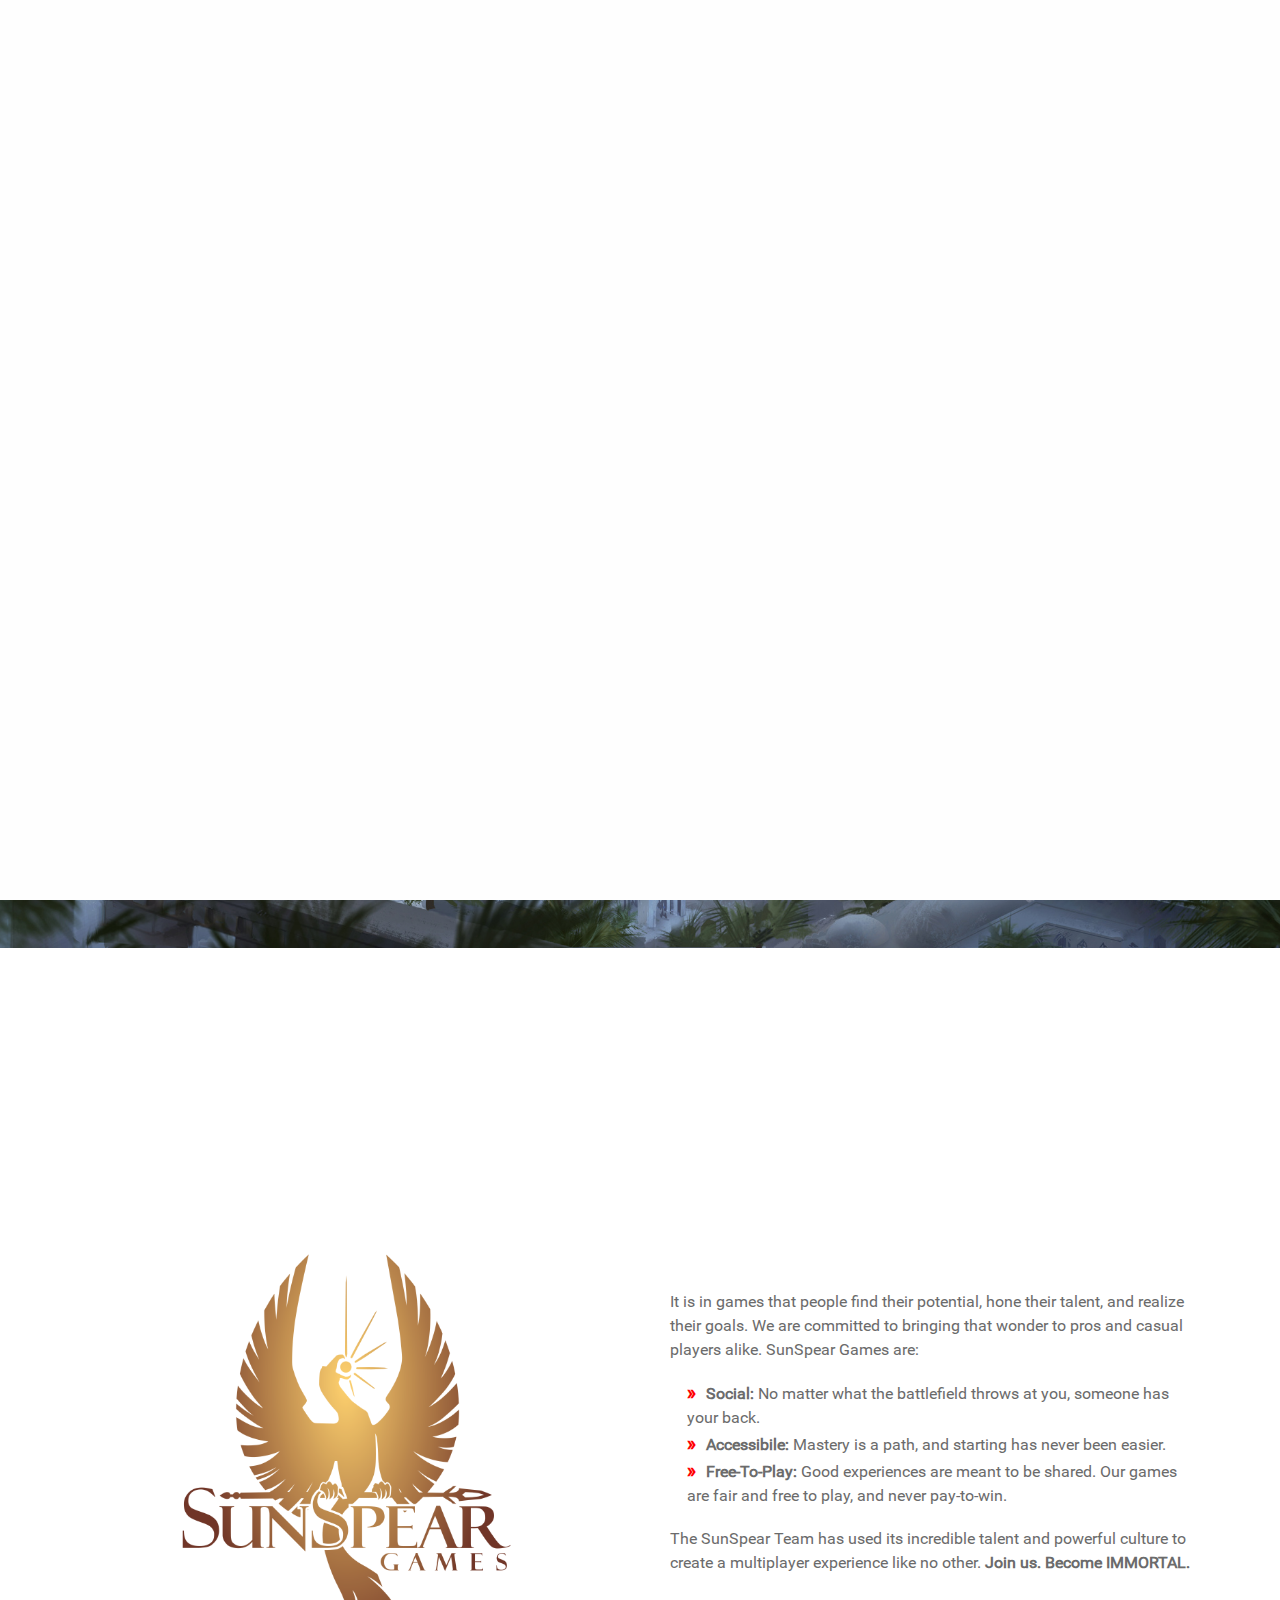
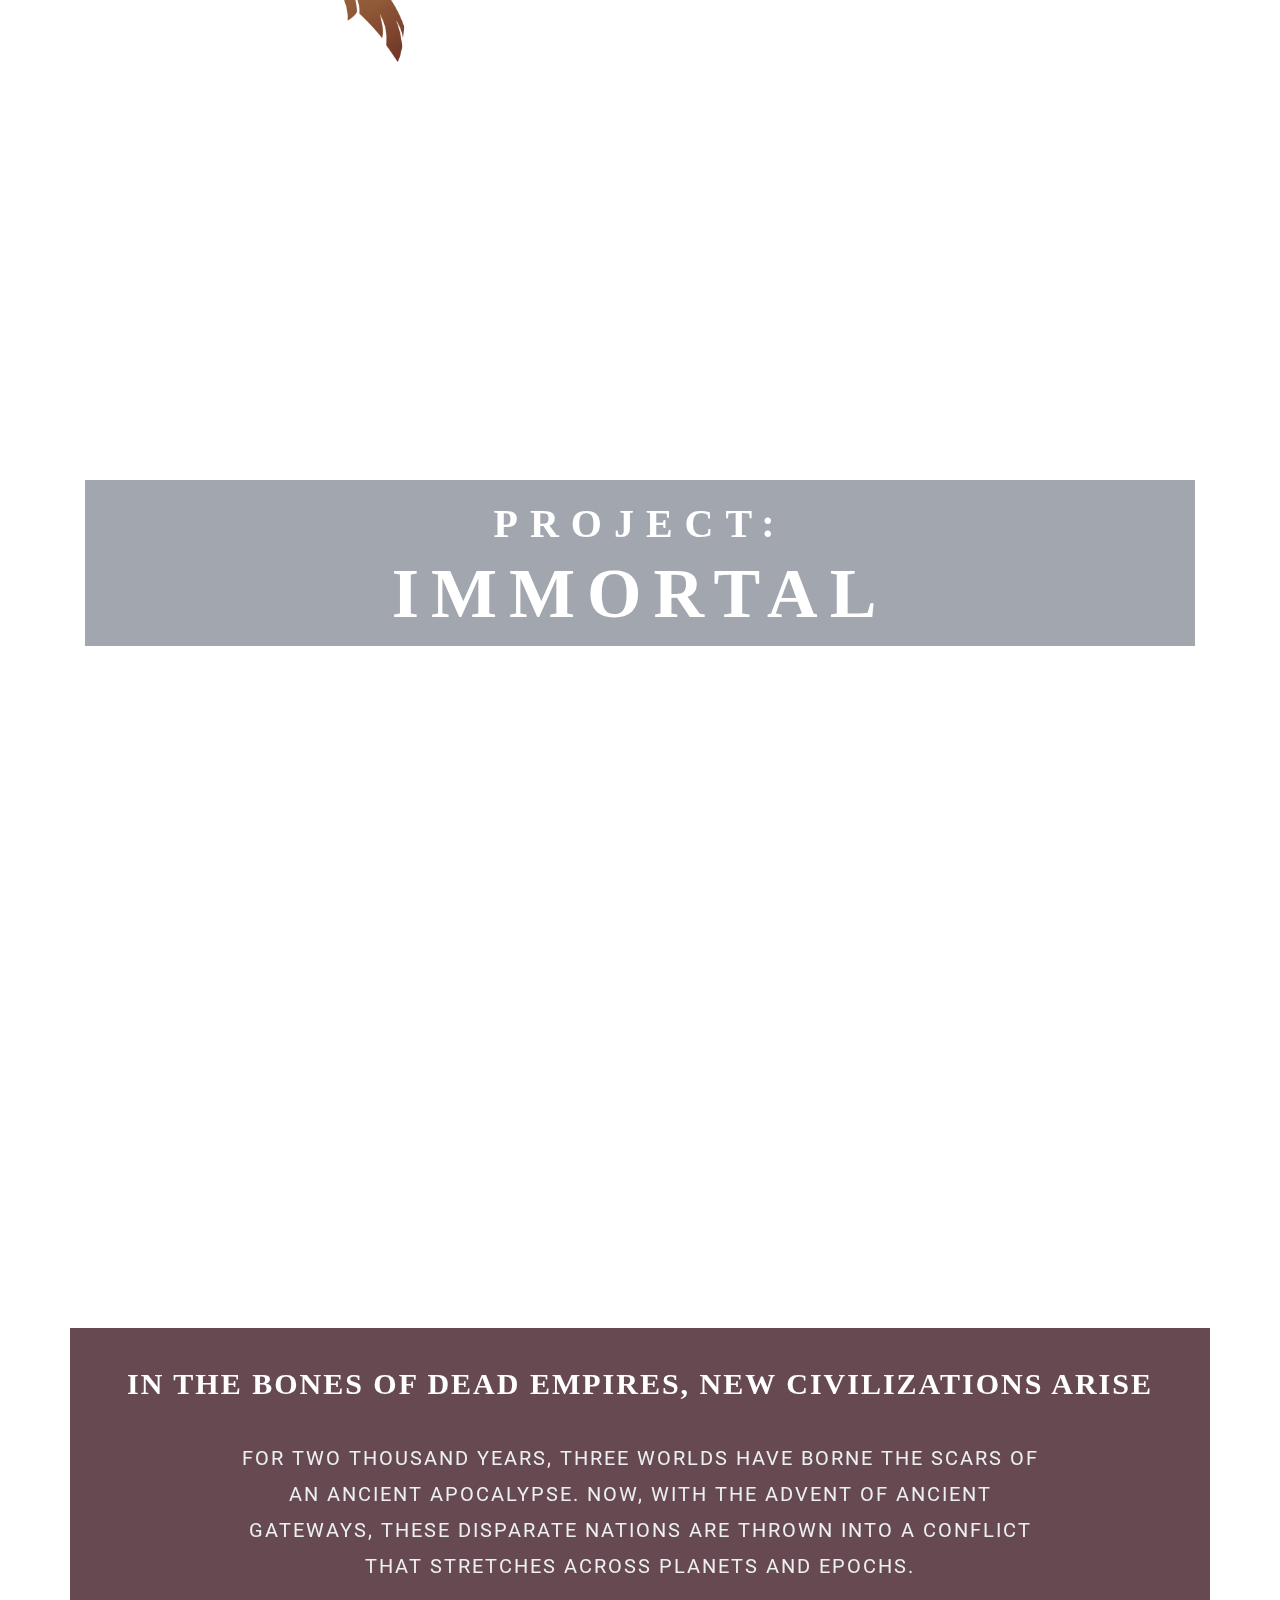
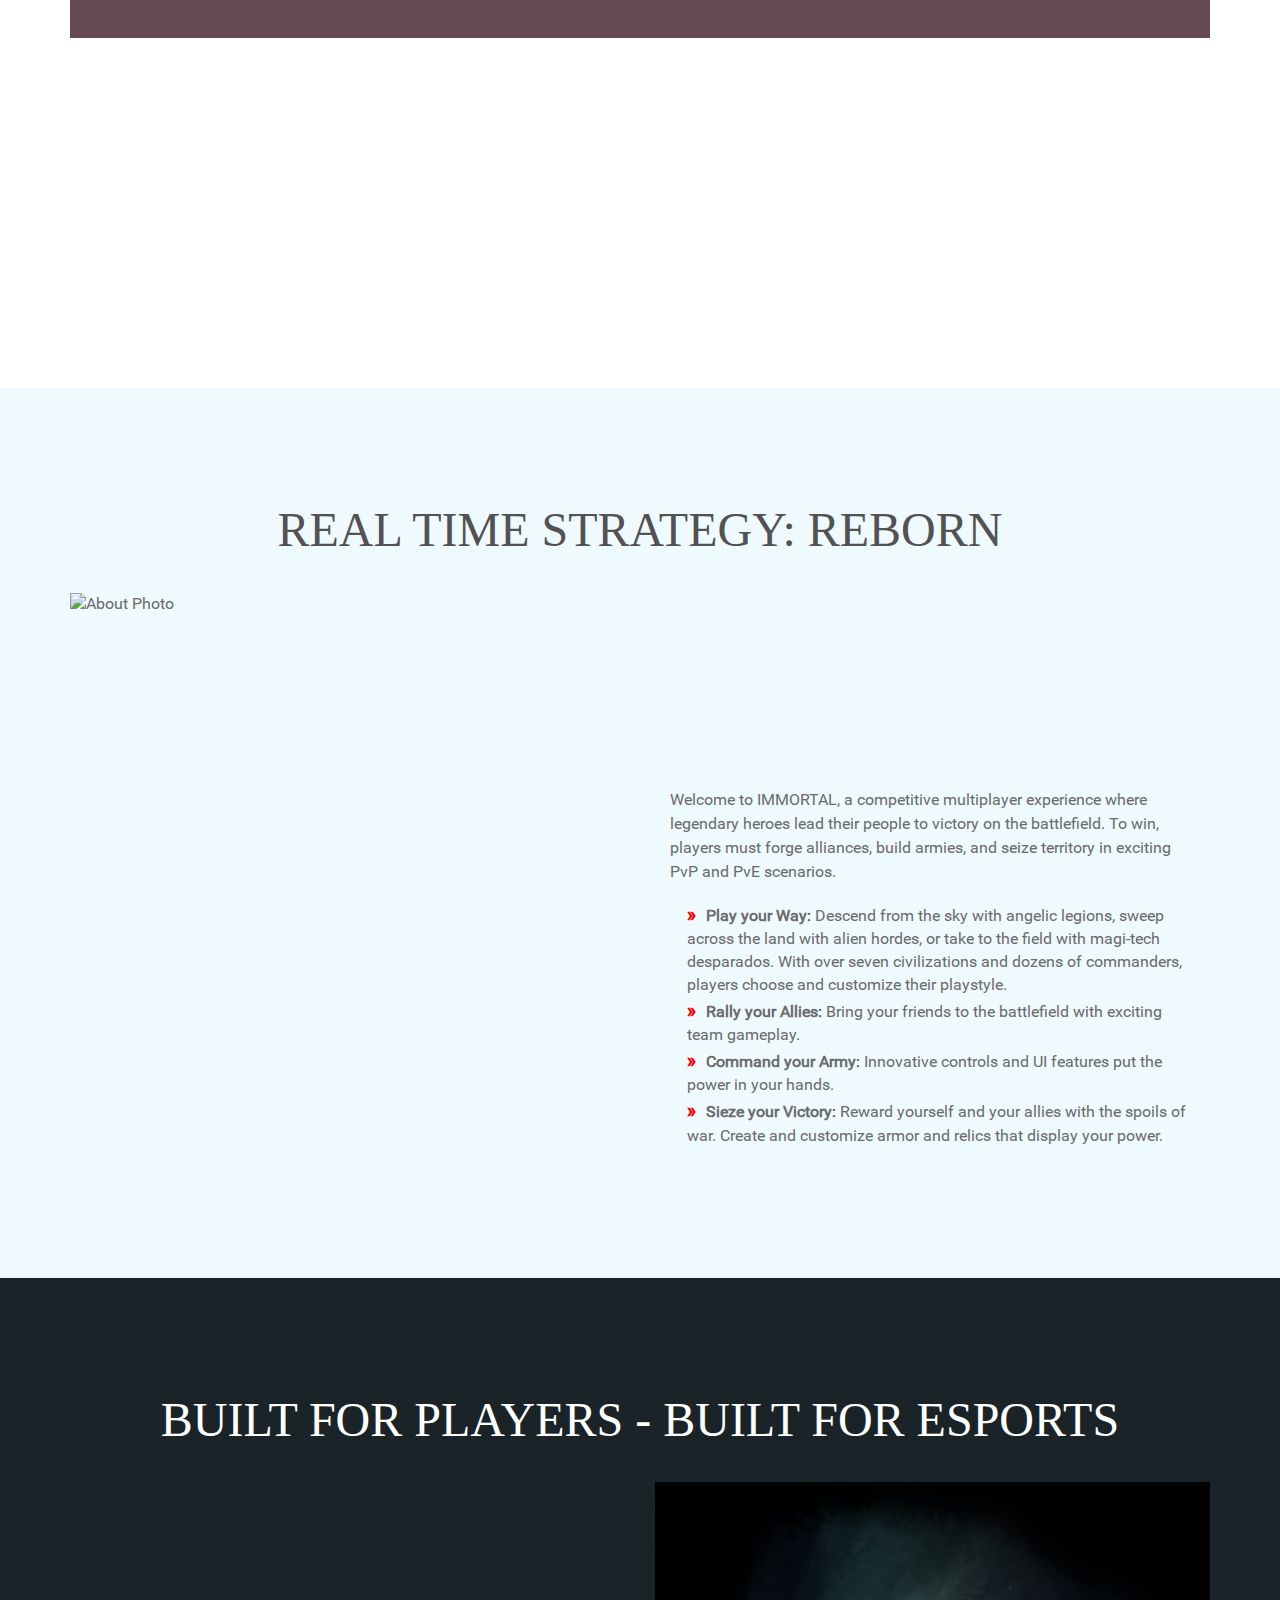
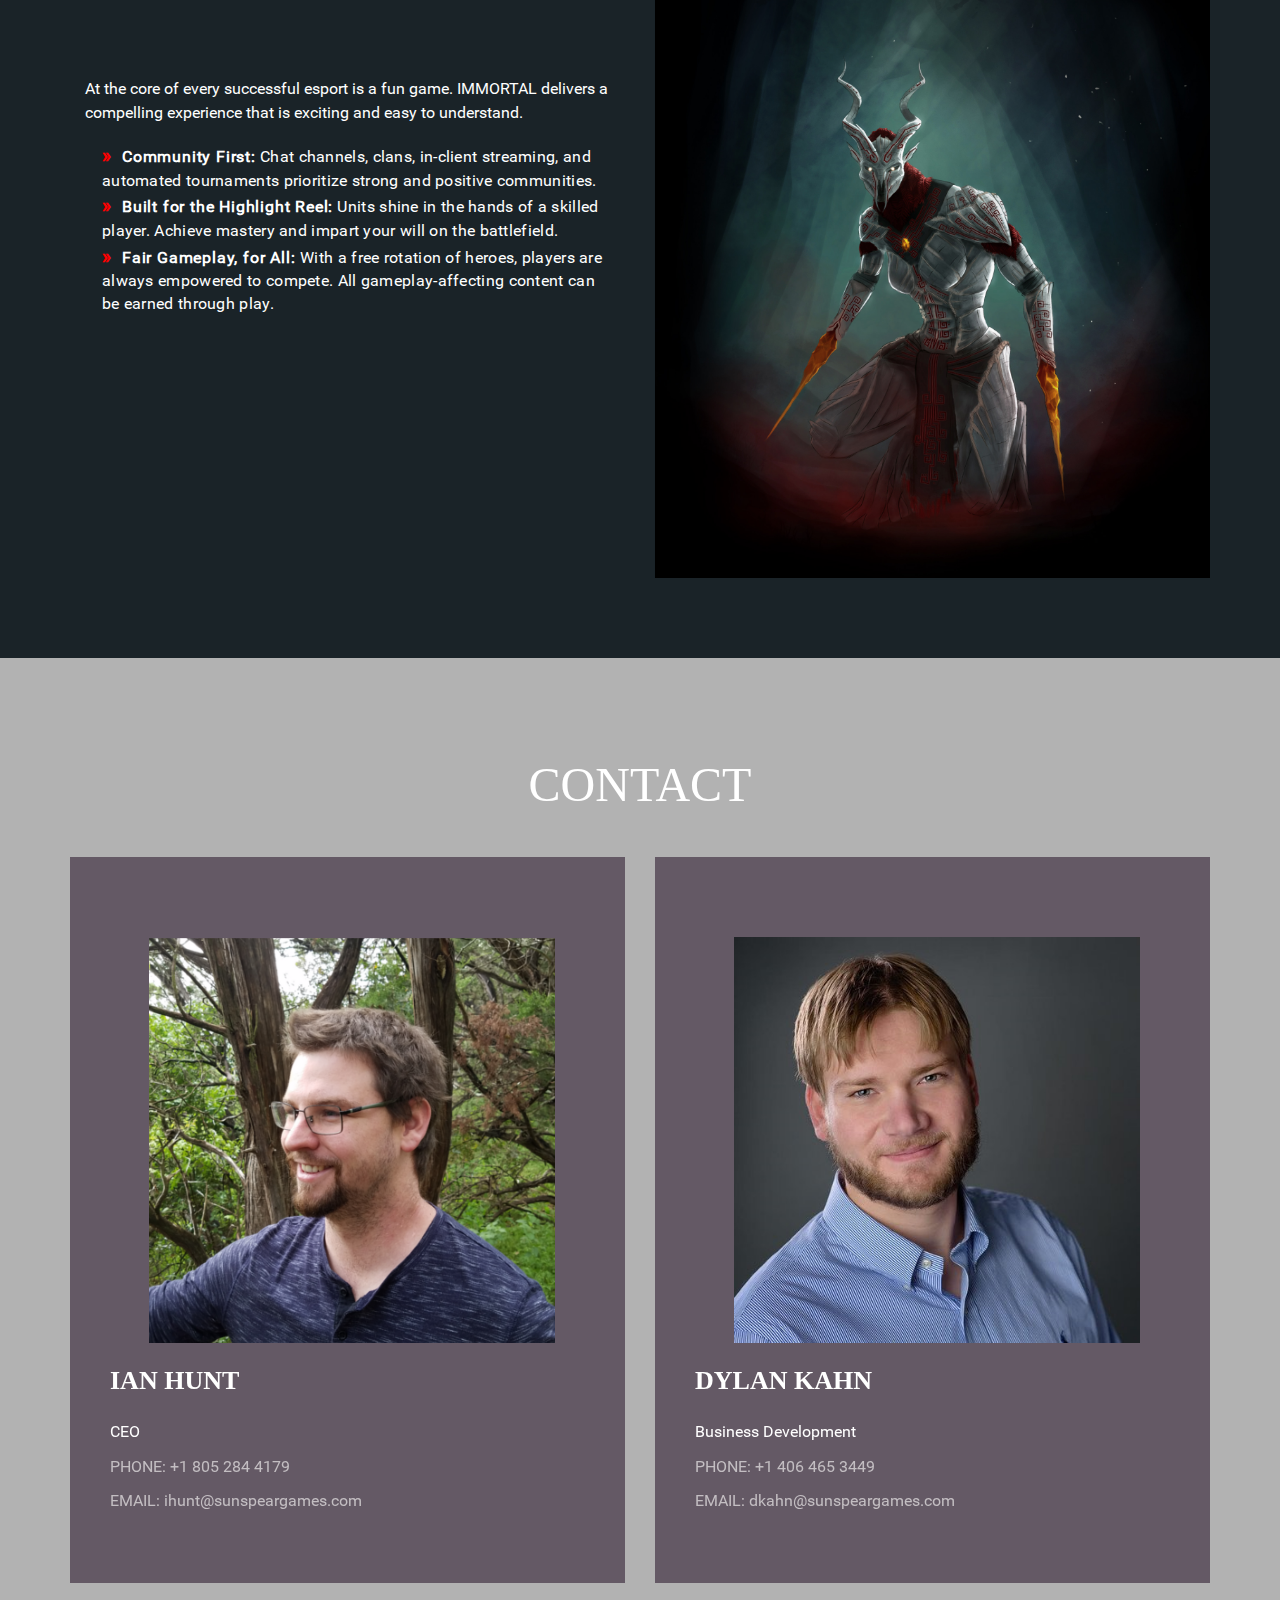
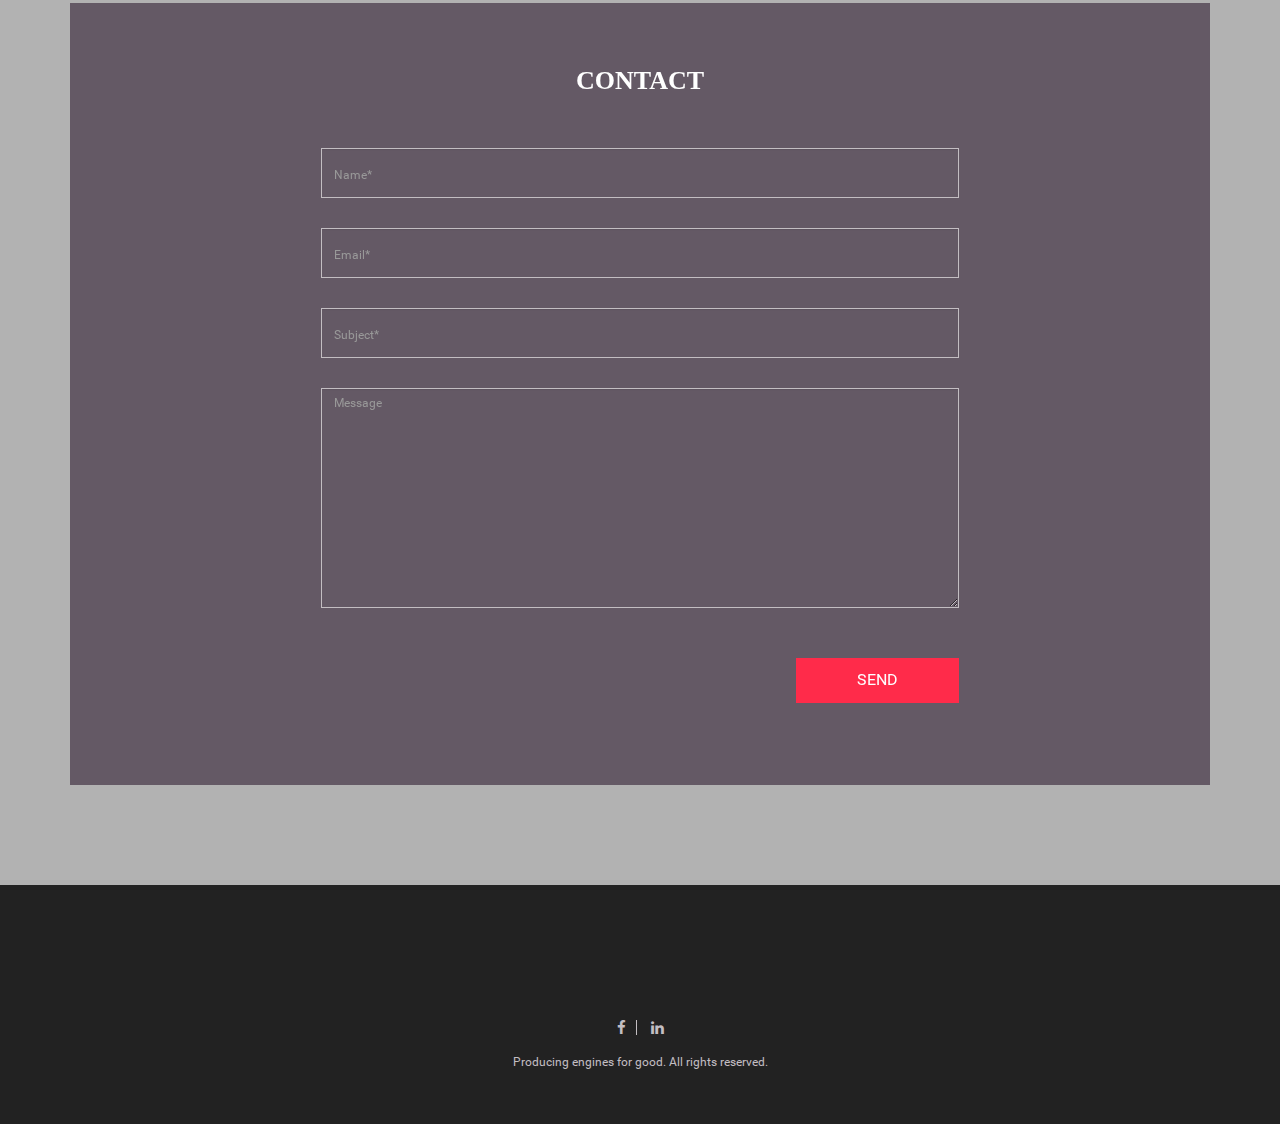
==== commit 7a779f60: "Disabled navbar. Fixed letter-spacing Community First section." ====
--- a/index.html
+++ b/index.html
@@ -35,7 +35,9 @@
 	</head>
 
      <body>
-            <nav id="nav" class="navbar sticky-top navbar-expand-lg navbar-light bg-faded" style="background-color: #ffffff;">
+            <!--GOOD NAV-->
+            <!--ISSUE: COLLAPSE ON WINDOW SHRINK-->
+            <!--<nav id="nav" class="navbar sticky-top navbar-expand-lg navbar-light bg-faded" style="background-color: #ffffff;">
                     
                     
                     <button class="navbar-toggler navbar-toggler-center" type="button" data-toggle="collapse" data-target="#navbarDiv" aria-controls="navbarDiv"
@@ -70,6 +72,7 @@
                       </ul>
                     </div>
                   </nav>
+                -->
                   <!--<section>
                         <div class="nav">
                             <a class="cd-menu-trigger" href="#main-nav"><span></span></a>
@@ -243,9 +246,9 @@
                                 <h3></h3>
                                 <p>At the core of every successful esport is a fun game. IMMORTAL delivers a compelling experience that is exciting and easy to understand.</p>
                                 <ul class="txt-ul">
-								  <li class="txt-li"><strong>Community First:</strong> Chat channels, clans, in-client streaming, and automated tournaments prioritize strong and positive communities.</li>								
-								  <li class="txt-li"><strong>Built for the Highlight Reel:</strong> Units shine in the hands of a skilled player. Achieve mastery and impart your will on the battlefield.</li>
-								  <li class="txt-li"><strong>Fair Gameplay, for All: </strong> With a free rotation of heroes, players are always empowered to compete. All gameplay-affecting content can be earned through play.</li>
+								  <li class="txt-li" style="letter-spacing: .3px;"><strong style="letter-spacing: .05em;">Community First:</strong> Chat channels, clans, in-client streaming, and automated tournaments prioritize strong and positive communities.</li>								
+								  <li class="txt-li" style="letter-spacing: .3px;"><strong style="letter-spacing: .05em;">Built for the Highlight Reel:</strong> Units shine in the hands of a skilled player. Achieve mastery and impart your will on the battlefield.</li>
+								  <li class="txt-li" style="letter-spacing: .3px;"><strong style="letter-spacing: .05em;">Fair Gameplay, for All: </strong> With a free rotation of heroes, players are always empowered to compete. All gameplay-affecting content can be earned through play.</li>
 								</ul>
 							</div>
                         </div>
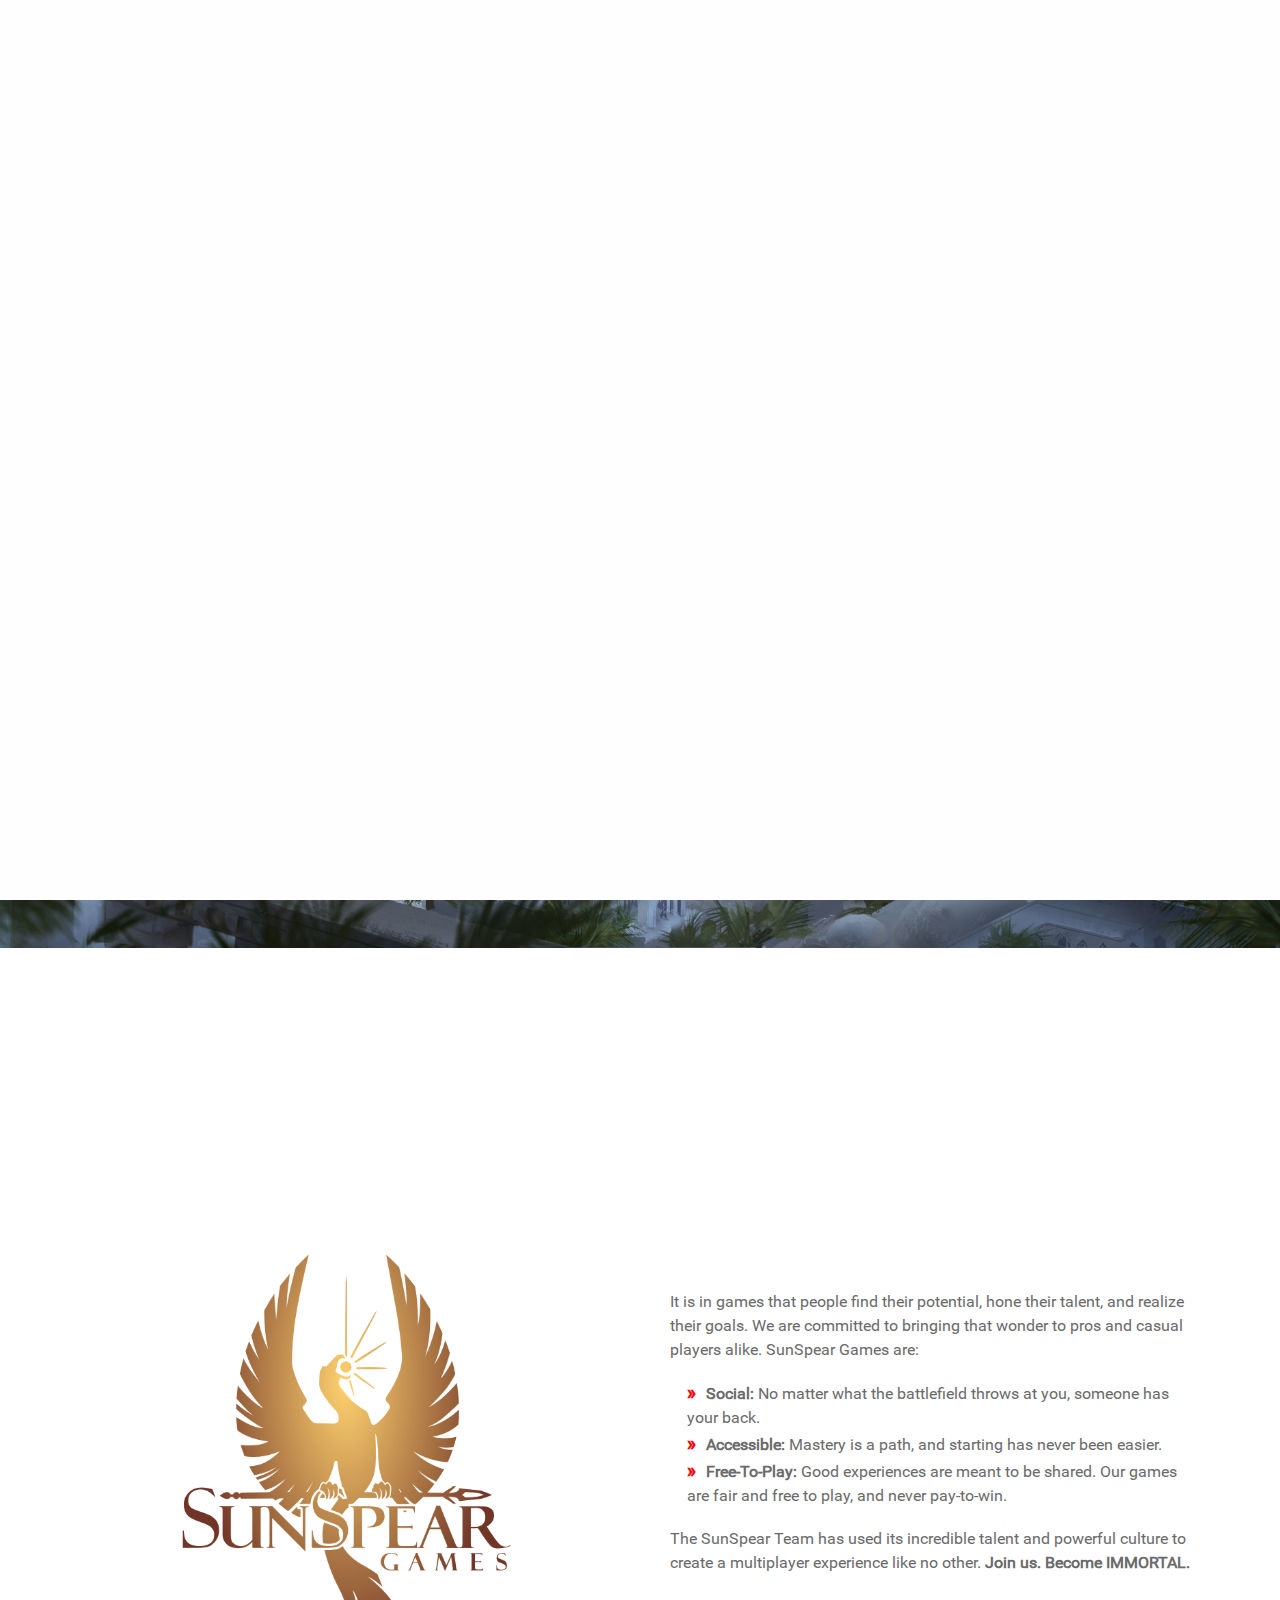
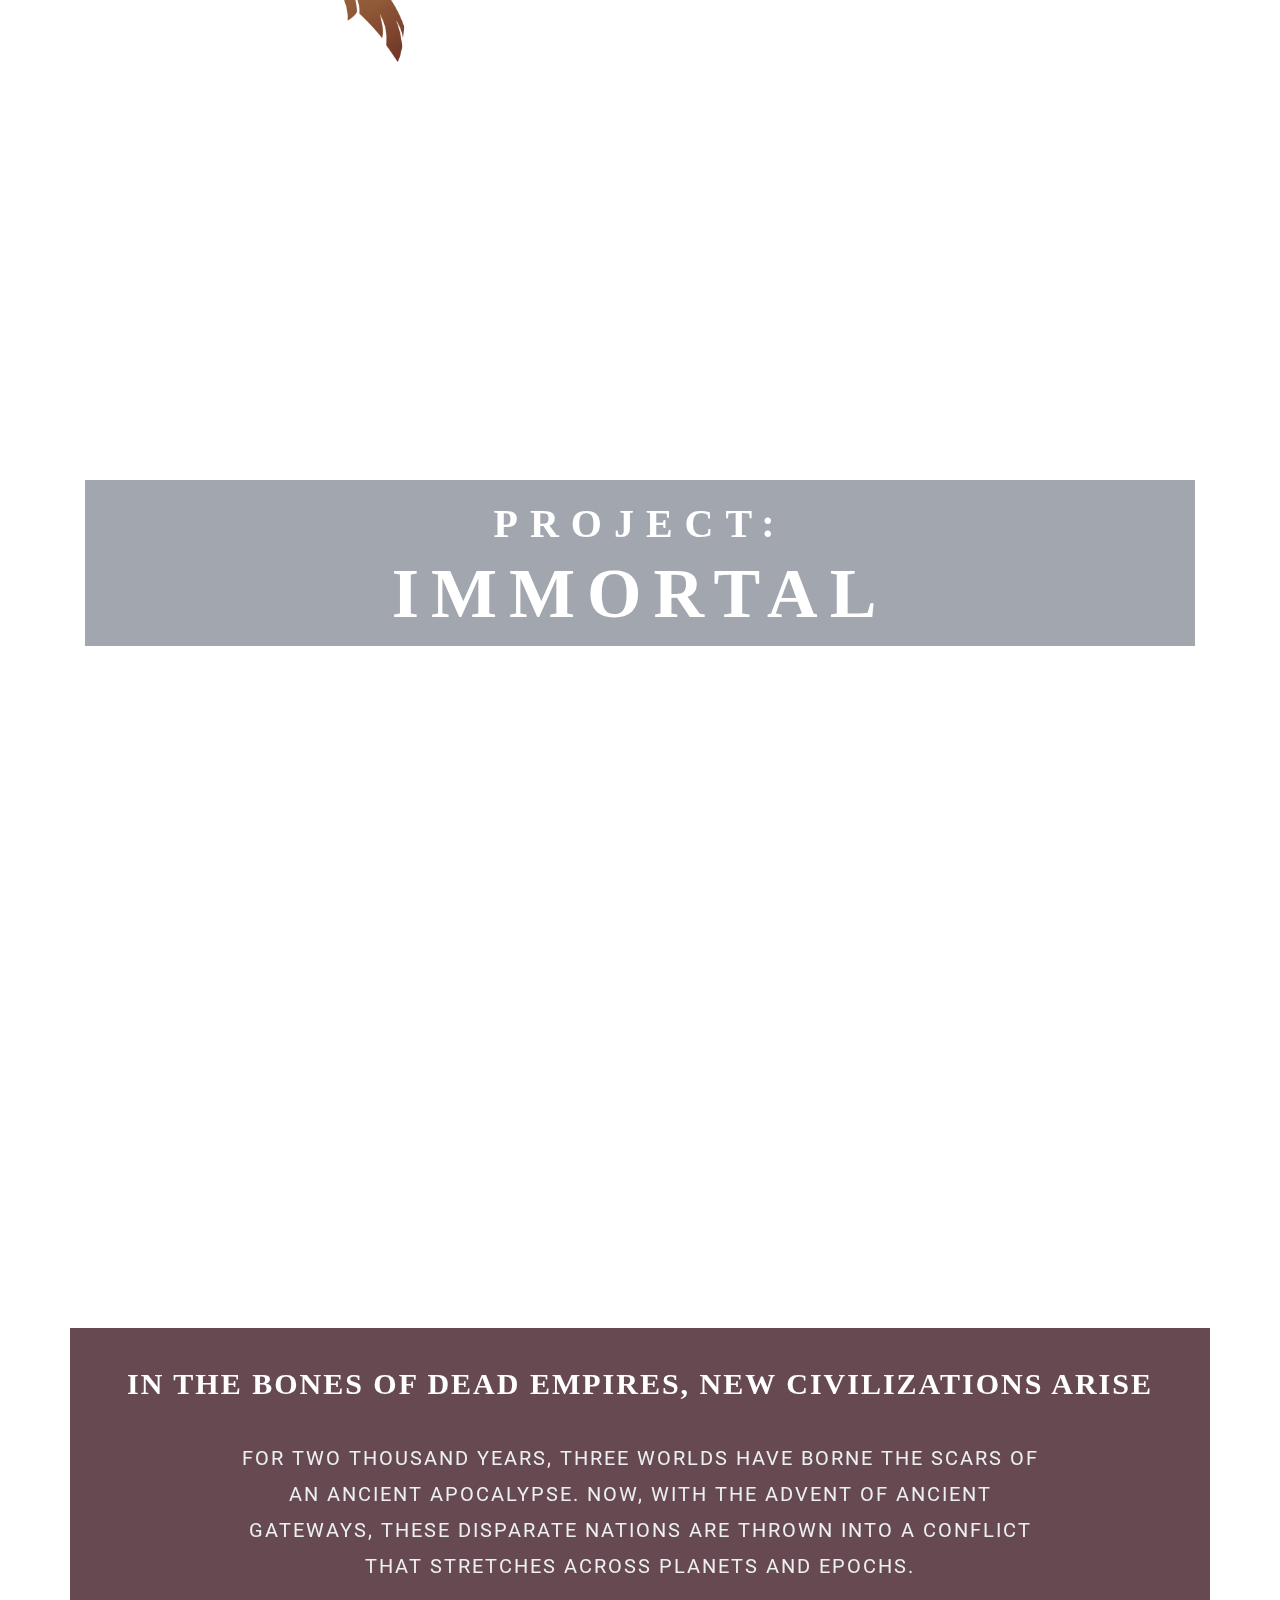
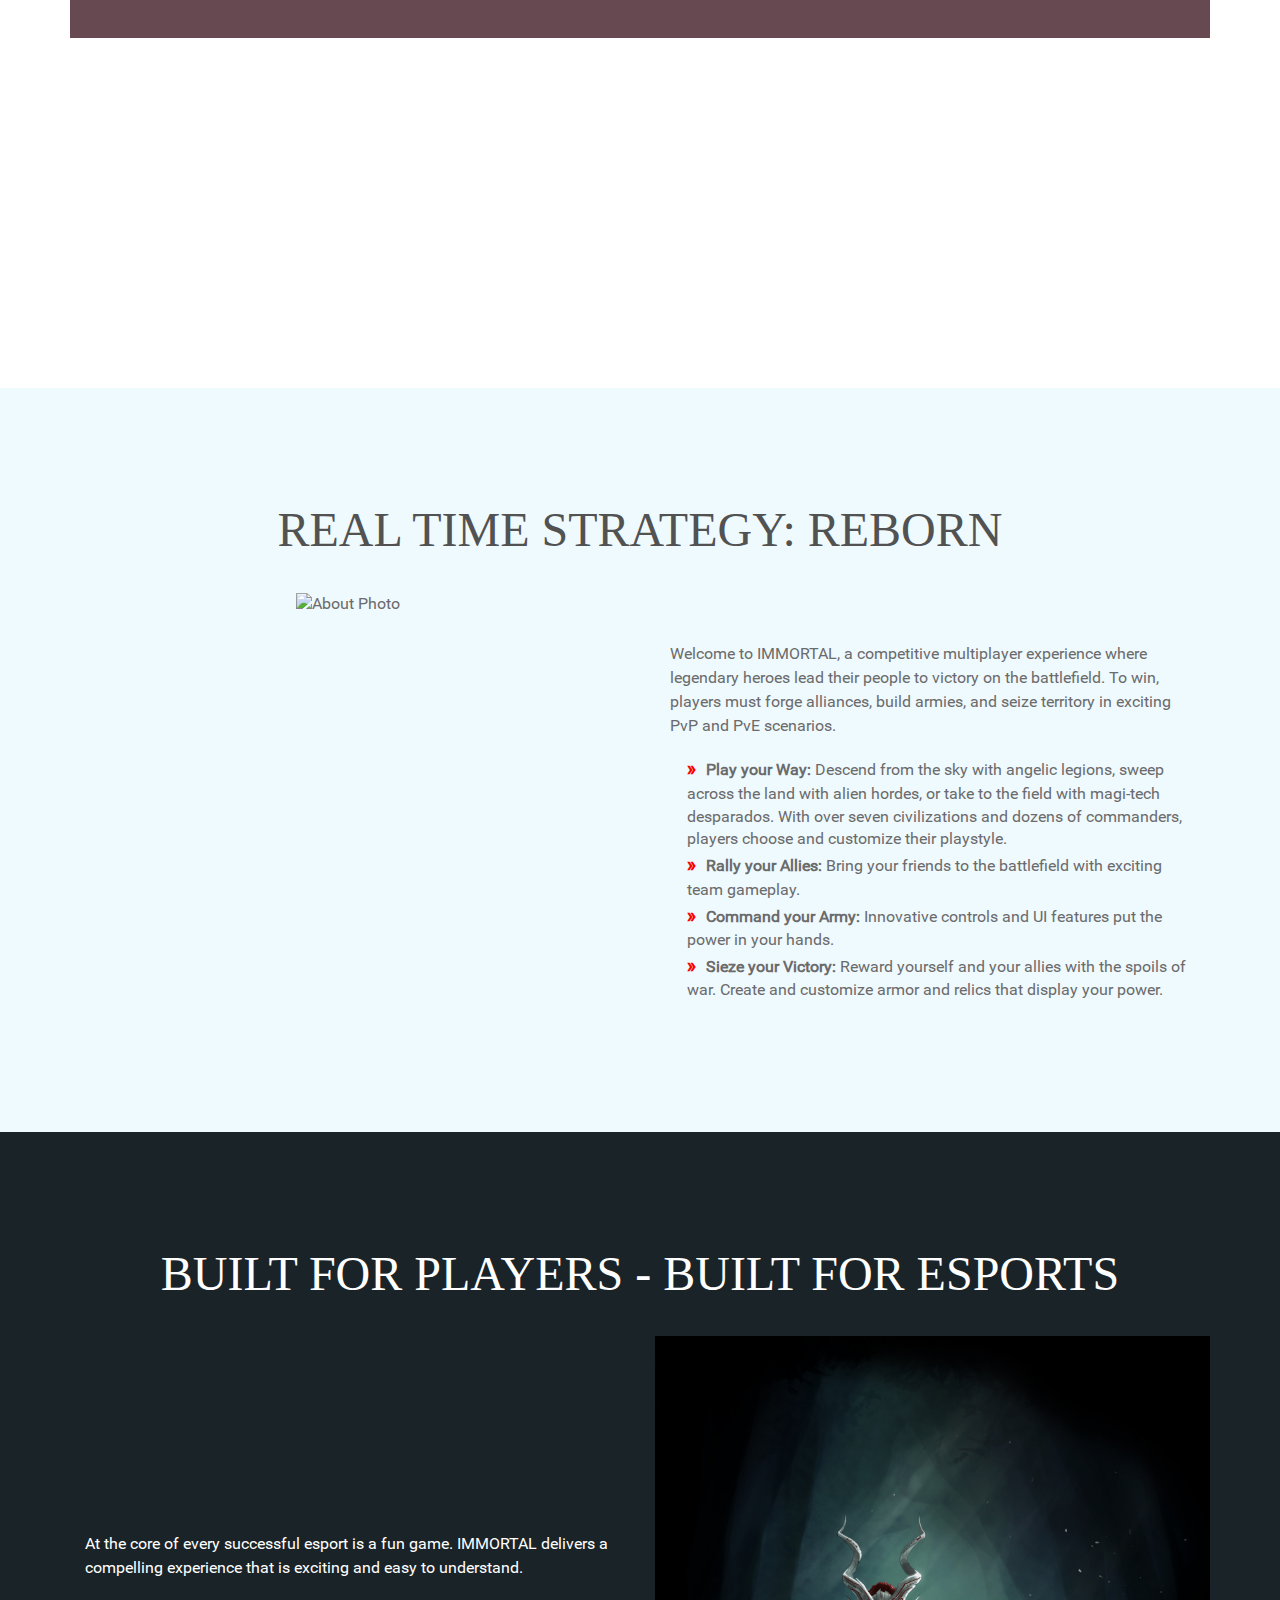
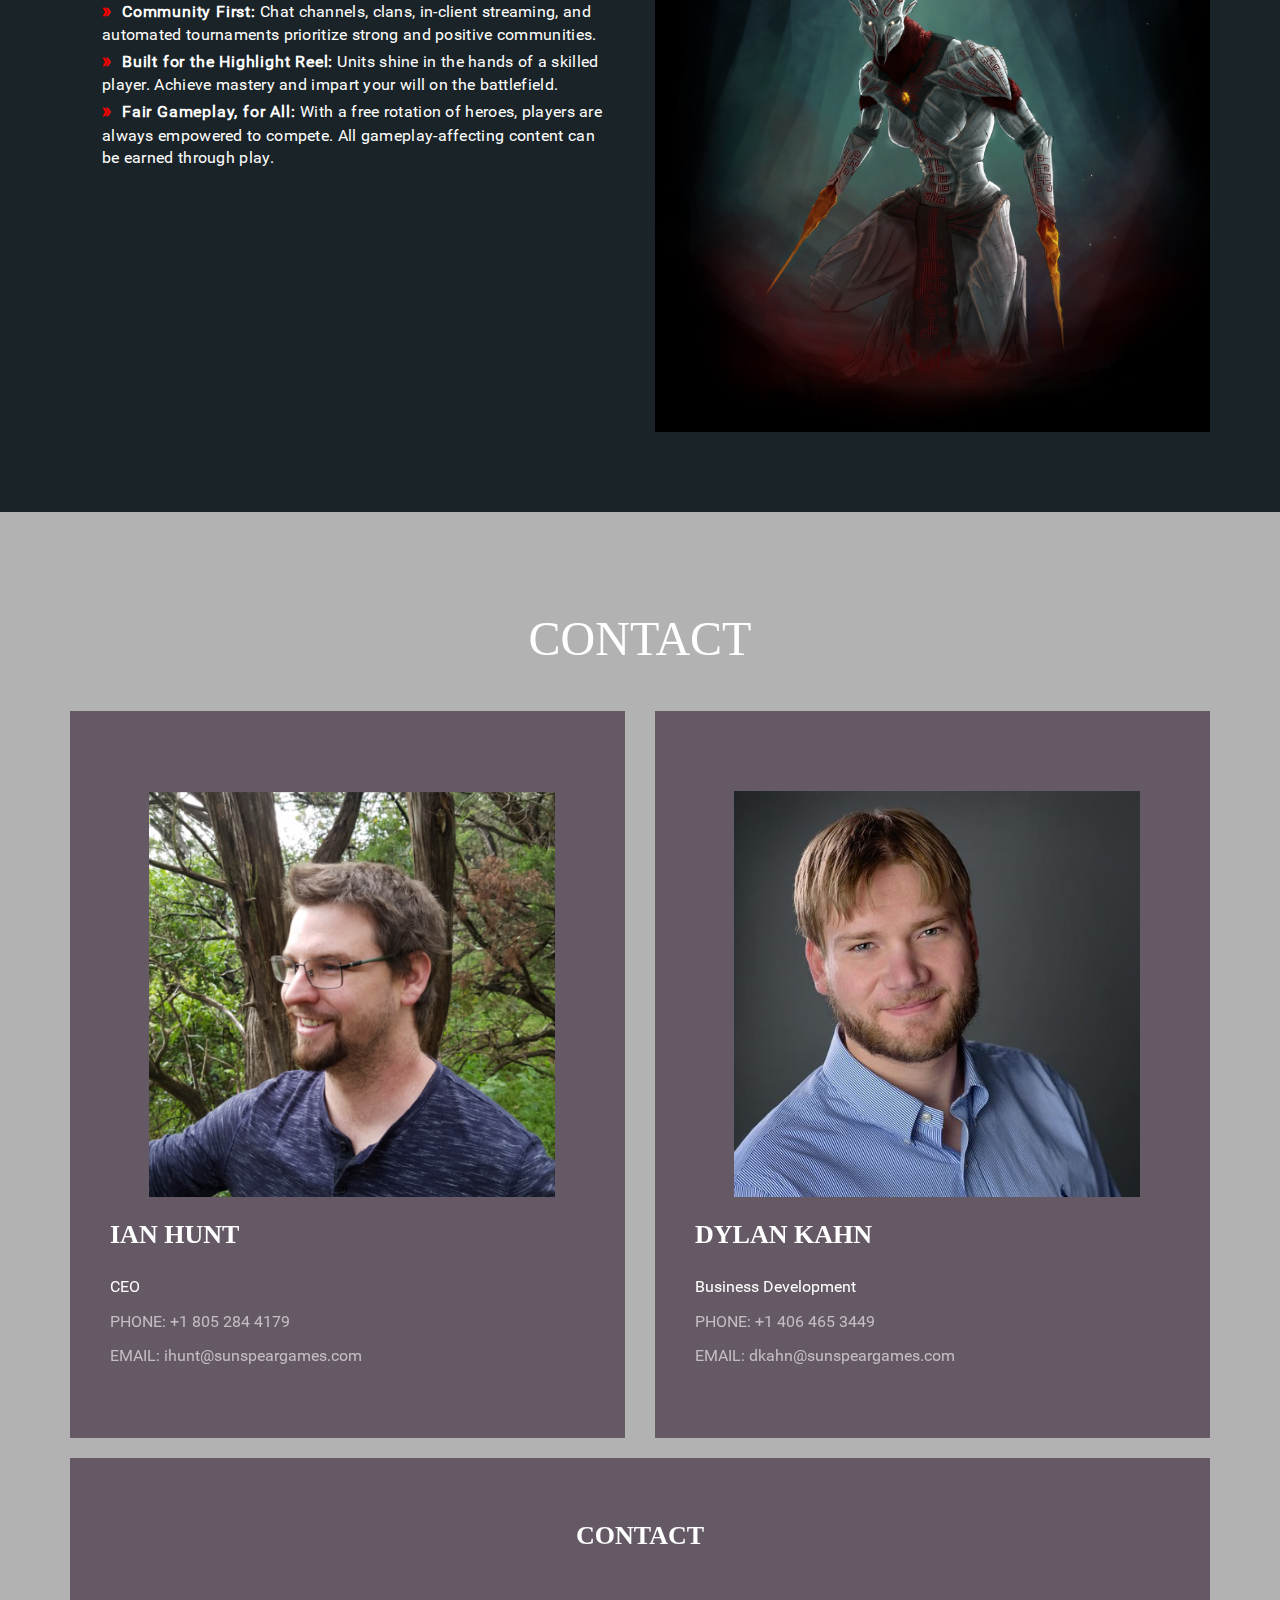
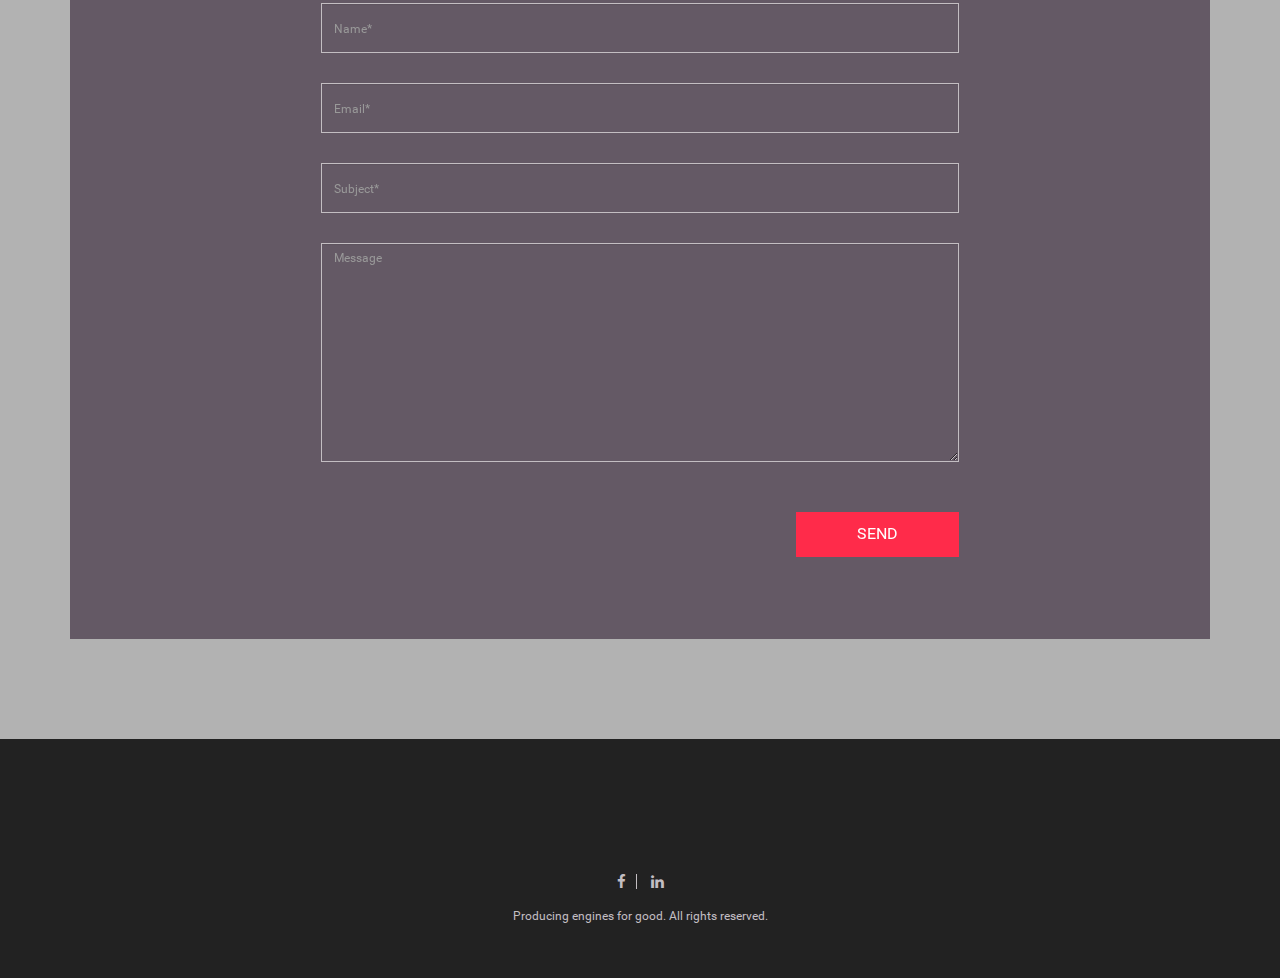
==== commit c4e0e120: "Fixed "accessibile" typo. Reduced size of angel from Q'rath image and top margin of aside text." ====
--- a/index.html
+++ b/index.html
@@ -144,7 +144,7 @@
                                 <p>It is in games that people find their potential, hone their talent, and realize their goals. We are committed to bringing that wonder to pros and casual players alike. SunSpear Games are:</p>
                                 <ul class="txt-ul">
 								  <li class="txt-li"><strong>Social:</strong> No matter what the battlefield throws at you, someone has your back.</li>								
-								  <li class="txt-li"><strong>Accessibile:</strong> Mastery is a path, and starting has never been easier.</li>
+								  <li class="txt-li"><strong>Accessible:</strong> Mastery is a path, and starting has never been easier.</li>
 								  <li class="txt-li"><strong>Free-To-Play:</strong> Good experiences are meant to be shared. Our games are fair and free to play, and never pay-to-win.</li>
 								</ul>
 								<p>The SunSpear Team has used its incredible talent and powerful culture to create a multiplayer experience like no other. <strong>Join us. Become IMMORTAL.</strong></p>
@@ -199,19 +199,19 @@
                 <!-- Example row of columns -->
 				<div class="row">
 					<div class="col-md-12 col-sm-12 col-xs-12 padding30">
-						<h1 class="text-center railway-caps">Real Time Strategy: Reborn</h1>
+						<h1 style="margin-bottom: 0px;" class="text-center railway-caps">Real Time Strategy: Reborn</h1>
 					</div>
 				</div>
                 <div class="row">
                     <div class="about-wrapper ">
 
                         <div class="col-md-6 col-sm-6 col-xs-12">
-                            <div class="about-photo">
-                                <img src="assets/img/arash-of-deliverance-trans.png" alt="About Photo" />
-                            </div>
-                        </div>
-
-                        <div class="col-md-6 col-sm-6 col-xs-12 padding30" style="padding-top:15%;">
+                            <div style="text-align: center;" class="about-photo">
+                                <img style="max-height: 500px" src="assets/img/arash-of-deliverance-trans.png" alt="About Photo" />
+                            </div>
+                        </div>
+
+                        <div class="col-md-6 col-sm-6 col-xs-12 padding30" style="">
                             <div class="about-content text-left">
                                 <h3></h3>
                                 <p>Welcome to IMMORTAL, a competitive multiplayer experience where legendary heroes lead their people to victory on the battlefield. To win, players must forge alliances, build  armies, and seize territory in exciting PvP and PvE scenarios.</p>
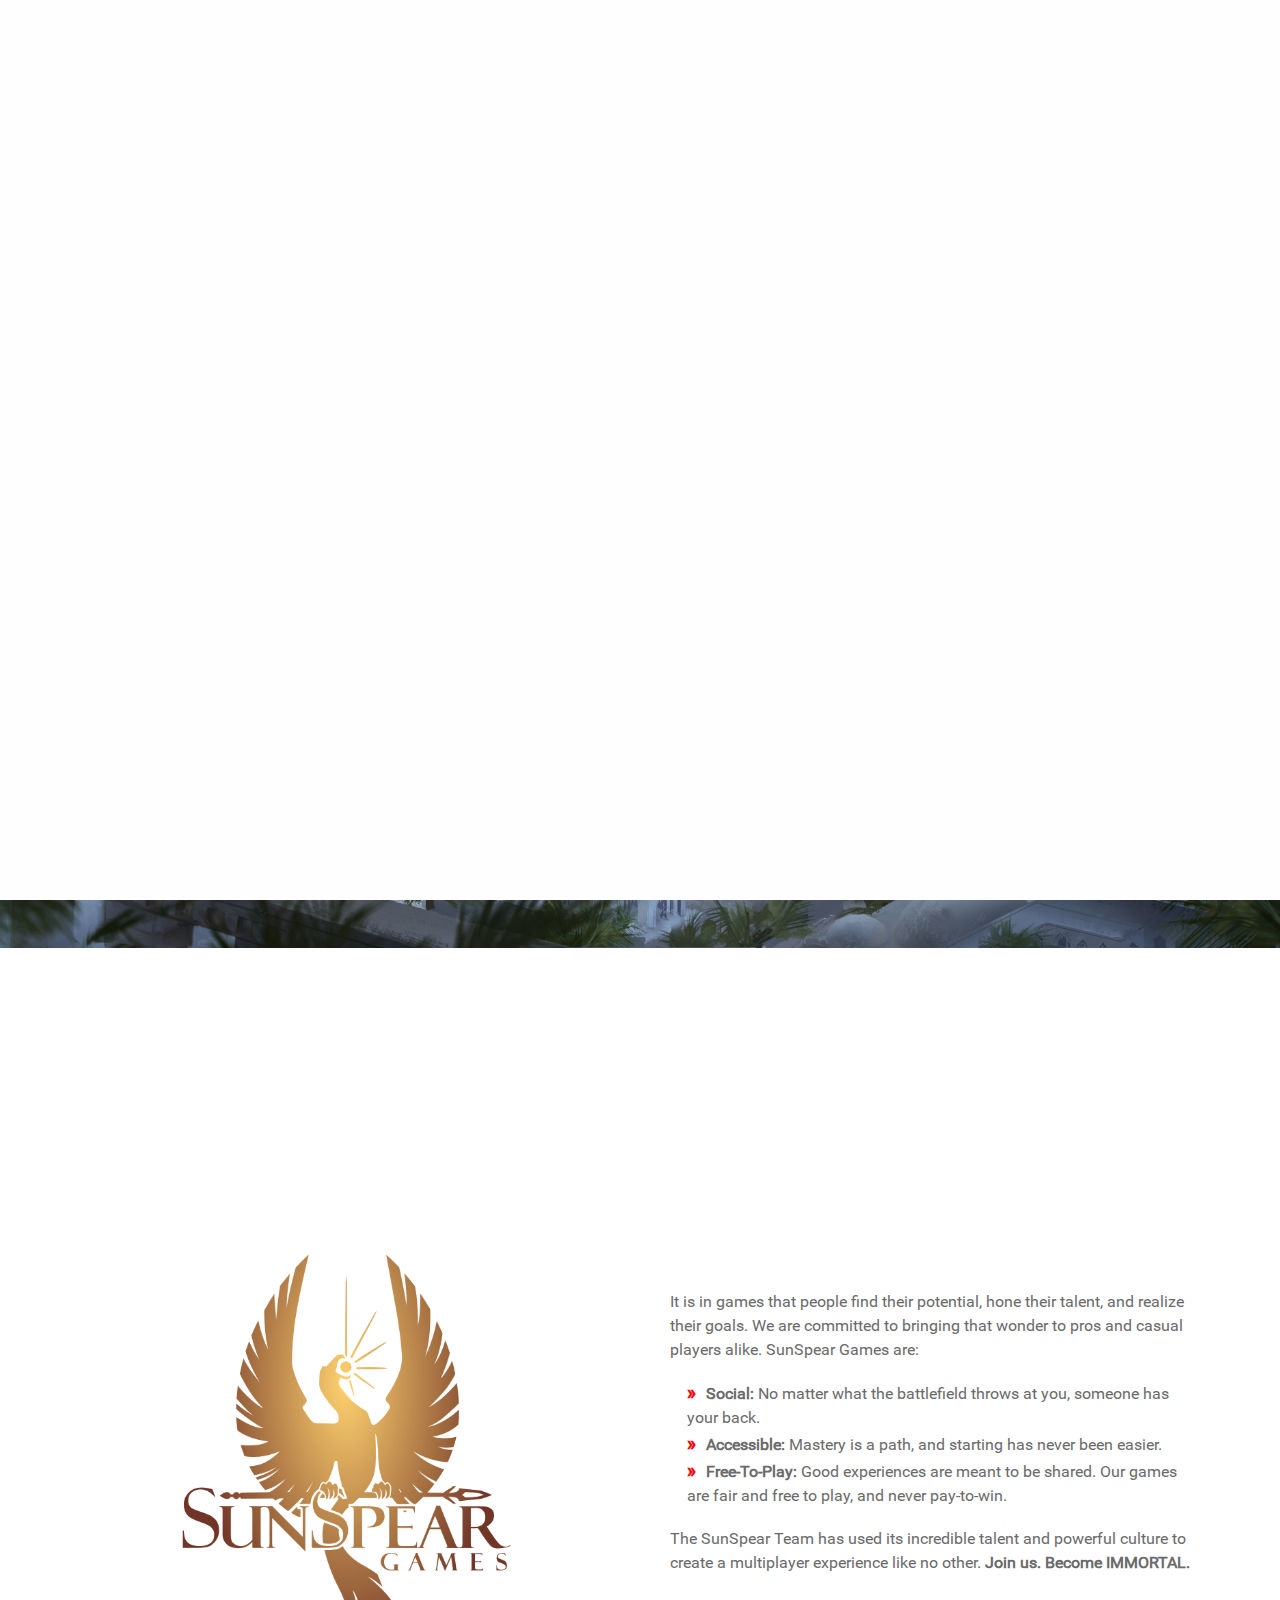
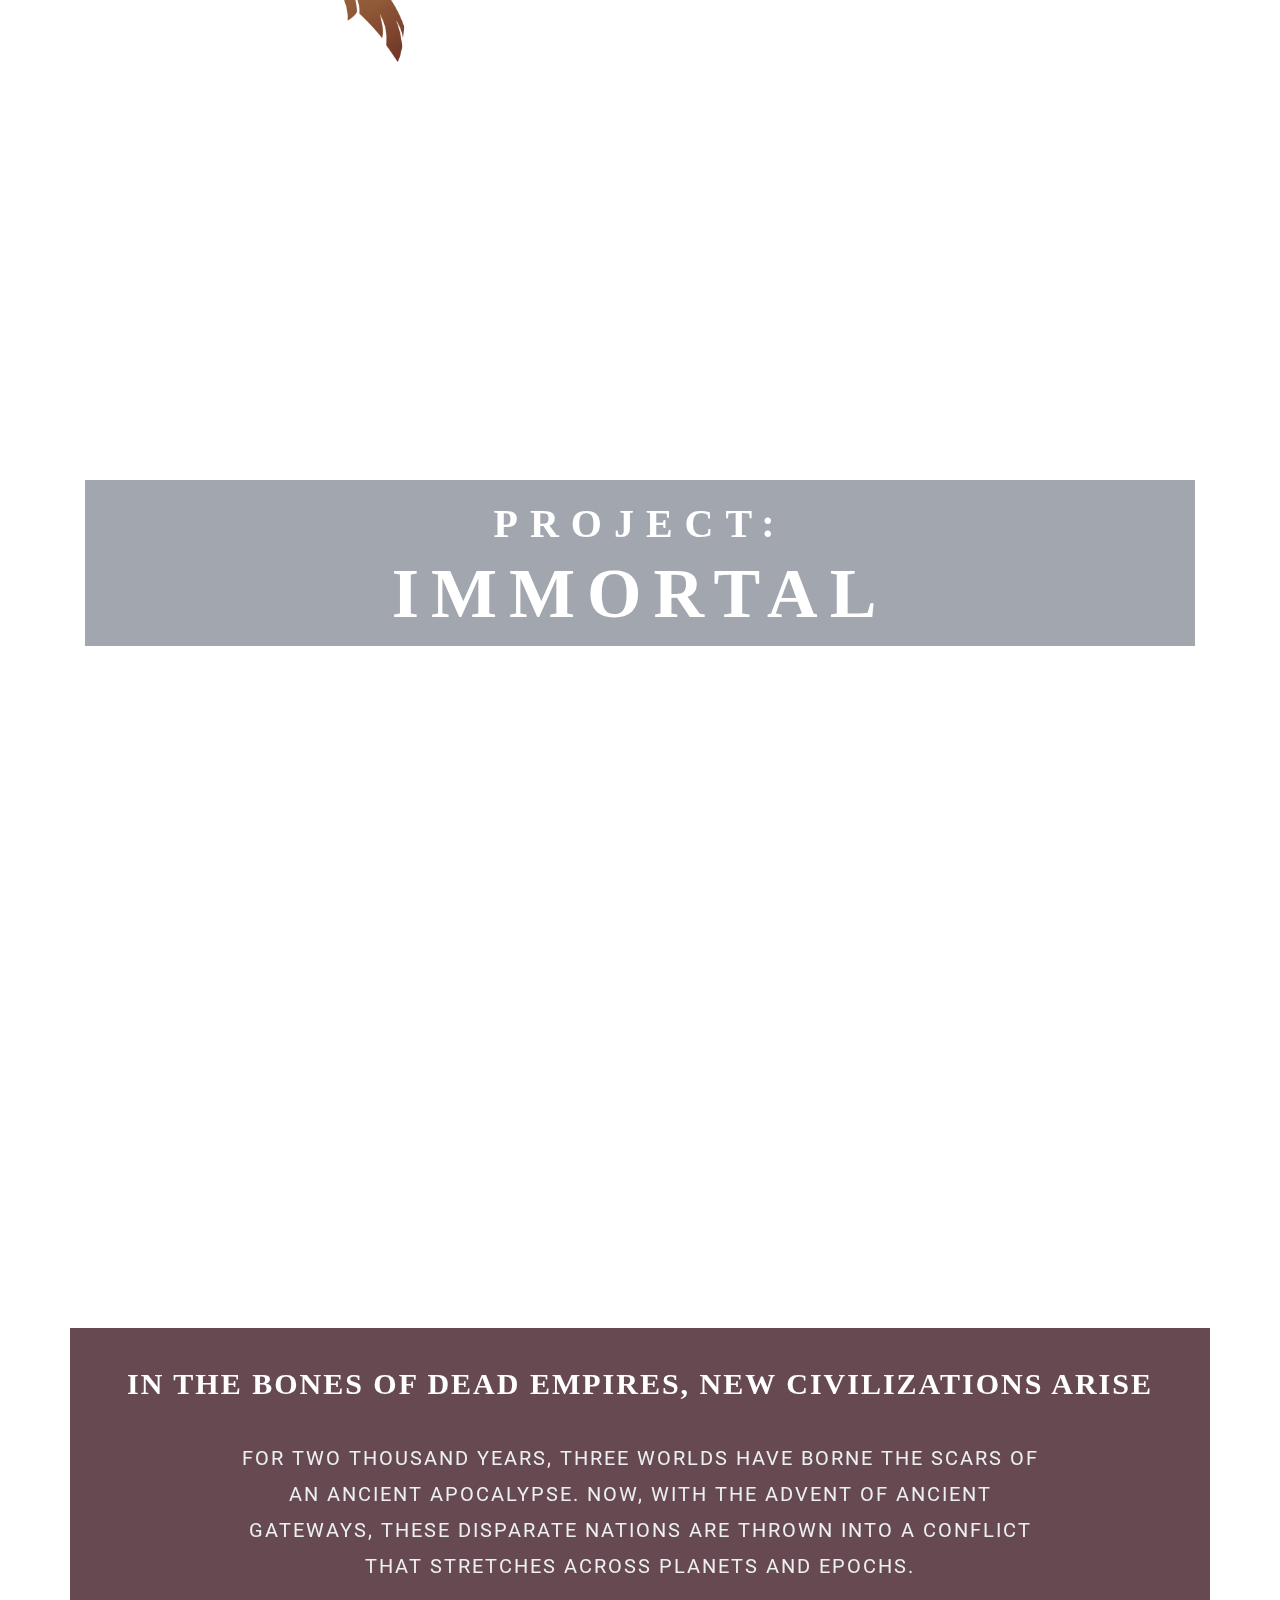
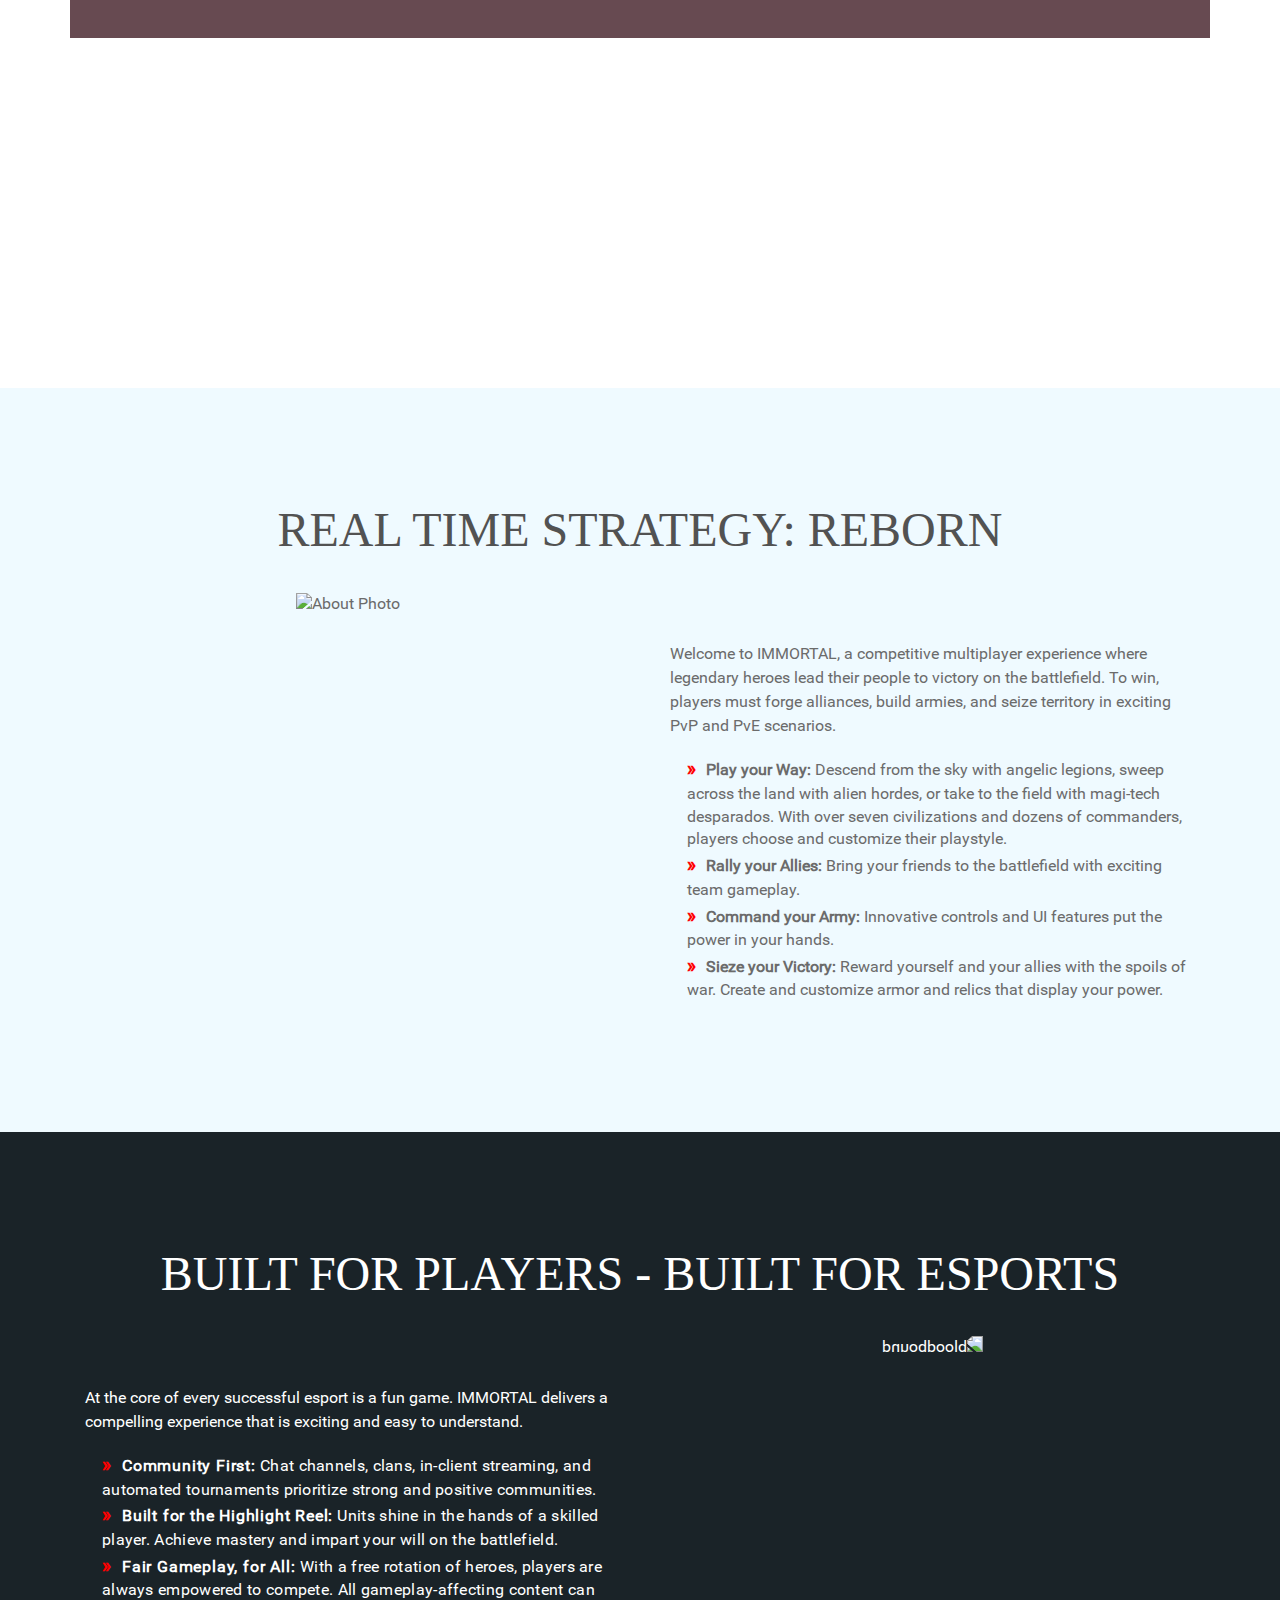
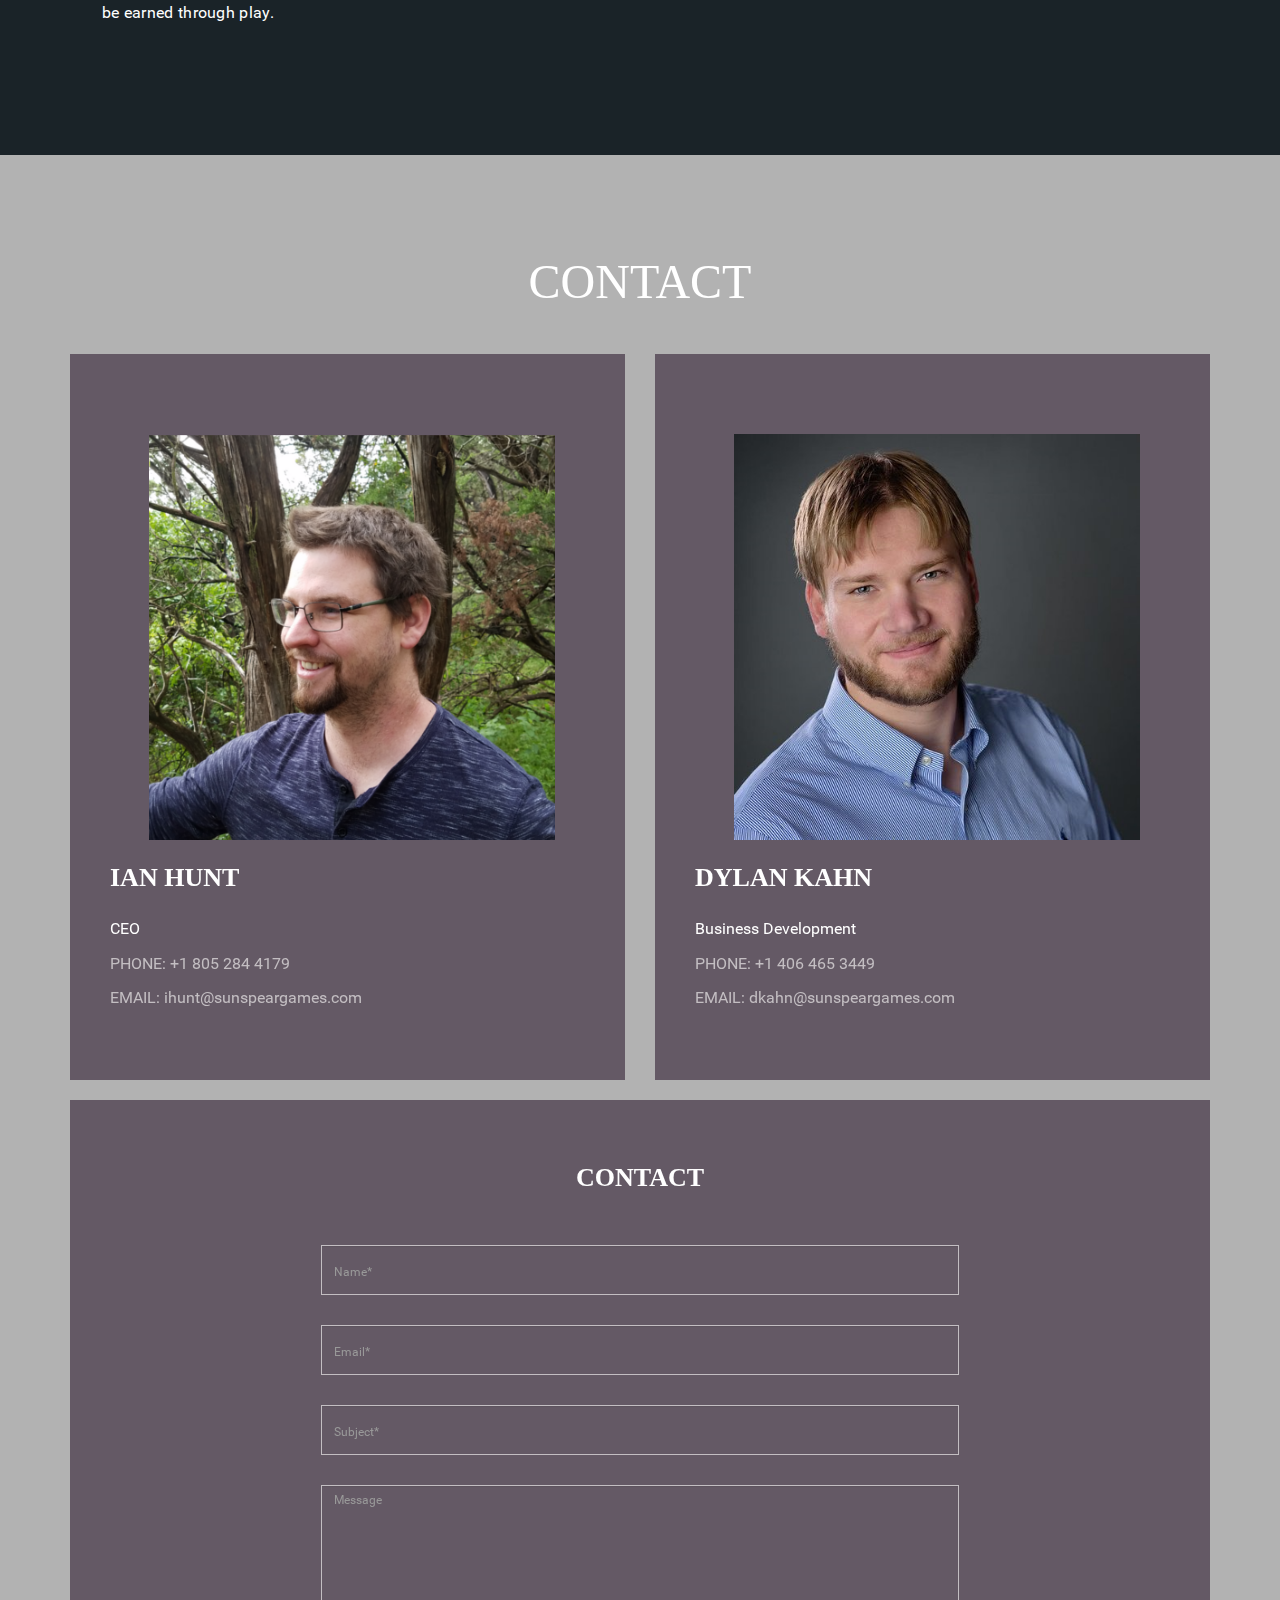
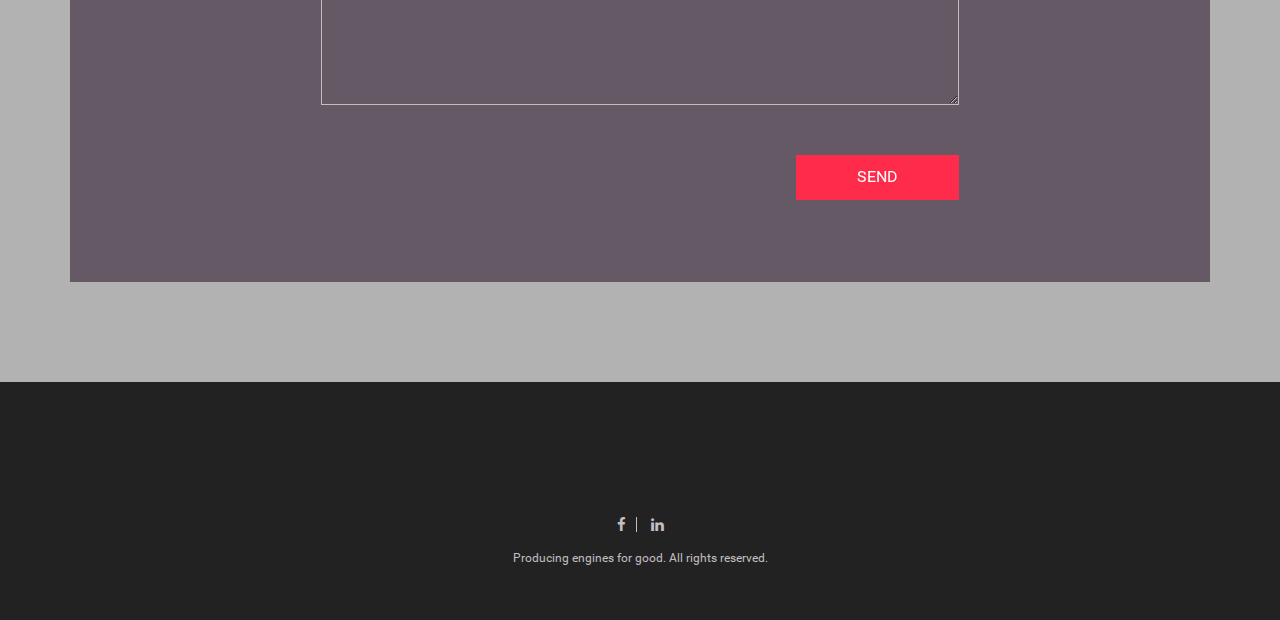
==== commit 0b1fcbfd: "Changed site title. Is still overriden by squarespace title." ====
--- a/index.html
+++ b/index.html
@@ -8,7 +8,7 @@
     <head>
         <meta charset="utf-8">
         <meta http-equiv="X-UA-Compatible" content="IE=edge,chrome=1">
-        <title>SunSpear Games</title>
+        <title>SunSpear Games - Competition, Cooperation, For All</title>
         <meta name="description" content="">
         <meta name="viewport" content="width=device-width, initial-scale=1">
         <link rel="apple-touch-icon" href="apple-touch-icon.png">
@@ -241,7 +241,7 @@
                 <div class="row">
                     <div class="about-wrapper ">
 					
-                        <div class="col-md-6 col-sm-6 col-xs-12 padding30" style="padding-top:15%;">
+                        <div class="col-md-6 col-sm-6 col-xs-12 padding30" style="">
                             <div class="about-content text-left">
                                 <h3></h3>
                                 <p>At the core of every successful esport is a fun game. IMMORTAL delivers a compelling experience that is exciting and easy to understand.</p>
@@ -254,8 +254,8 @@
                         </div>
 
                         <div class="col-md-6 col-sm-6 col-xs-12">
-                            <div class="about-photo">
-                                <img src="assets/img/bloodbound.jpg" class="imgflip" alt="bloodbound"/>
+                            <div class="about-photo" style="text-align: center;">
+                                <img style="max-height: 480px" src="assets/img/bloodbound_D_003_noBG.png" class="imgflip" alt="bloodbound"/>
                             </div>
                         </div>
 
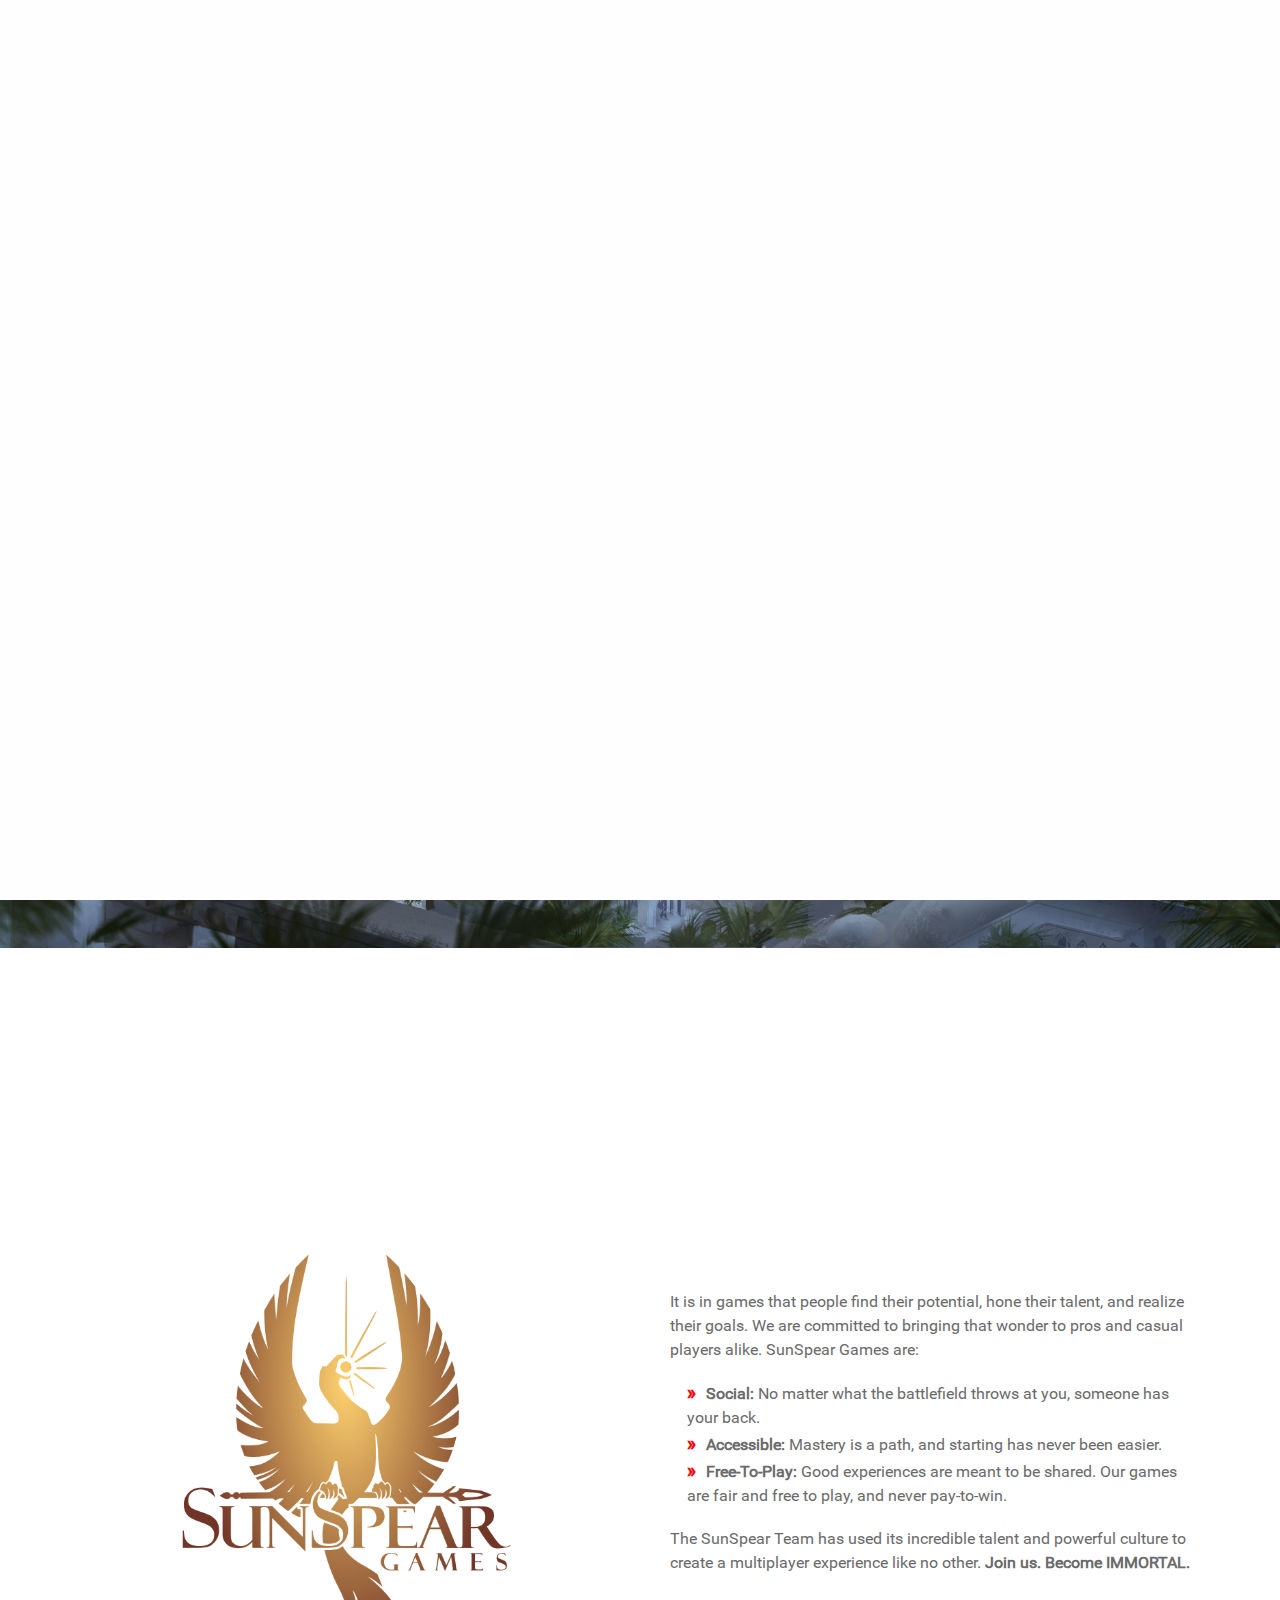
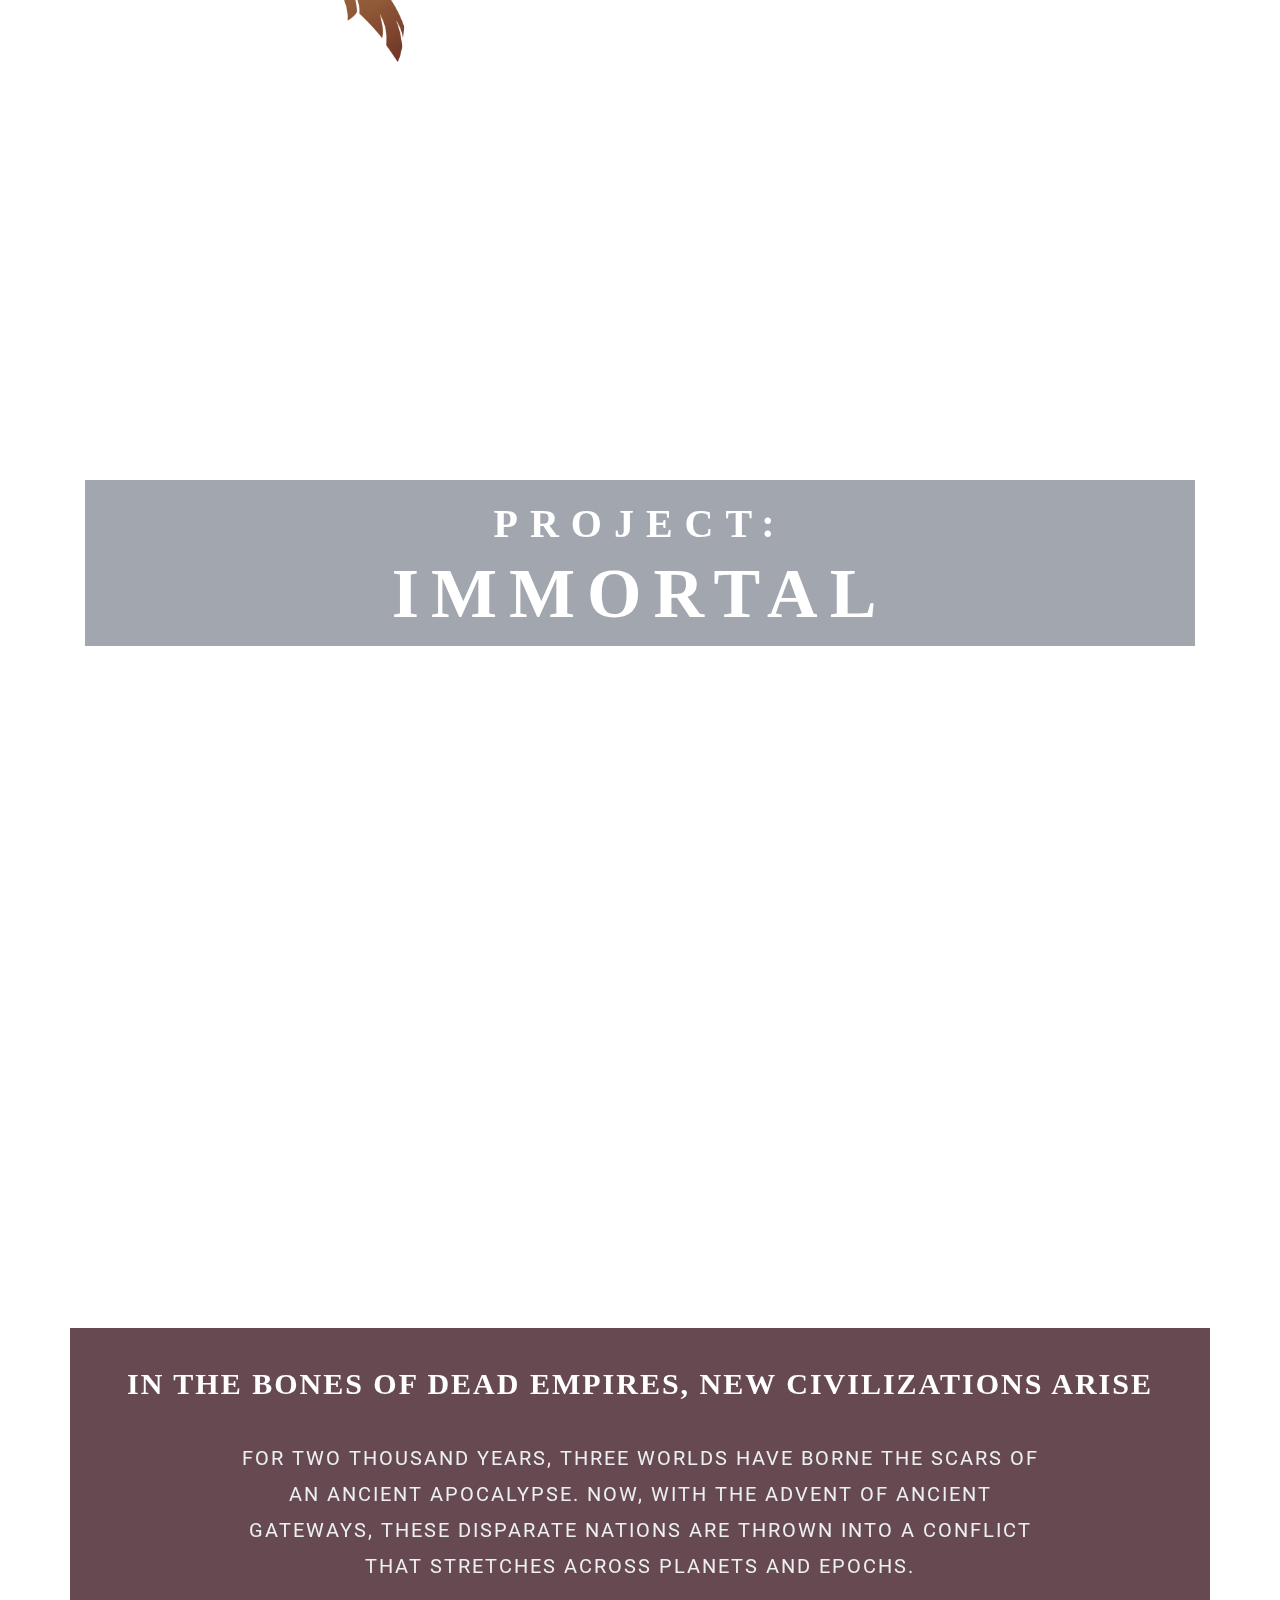
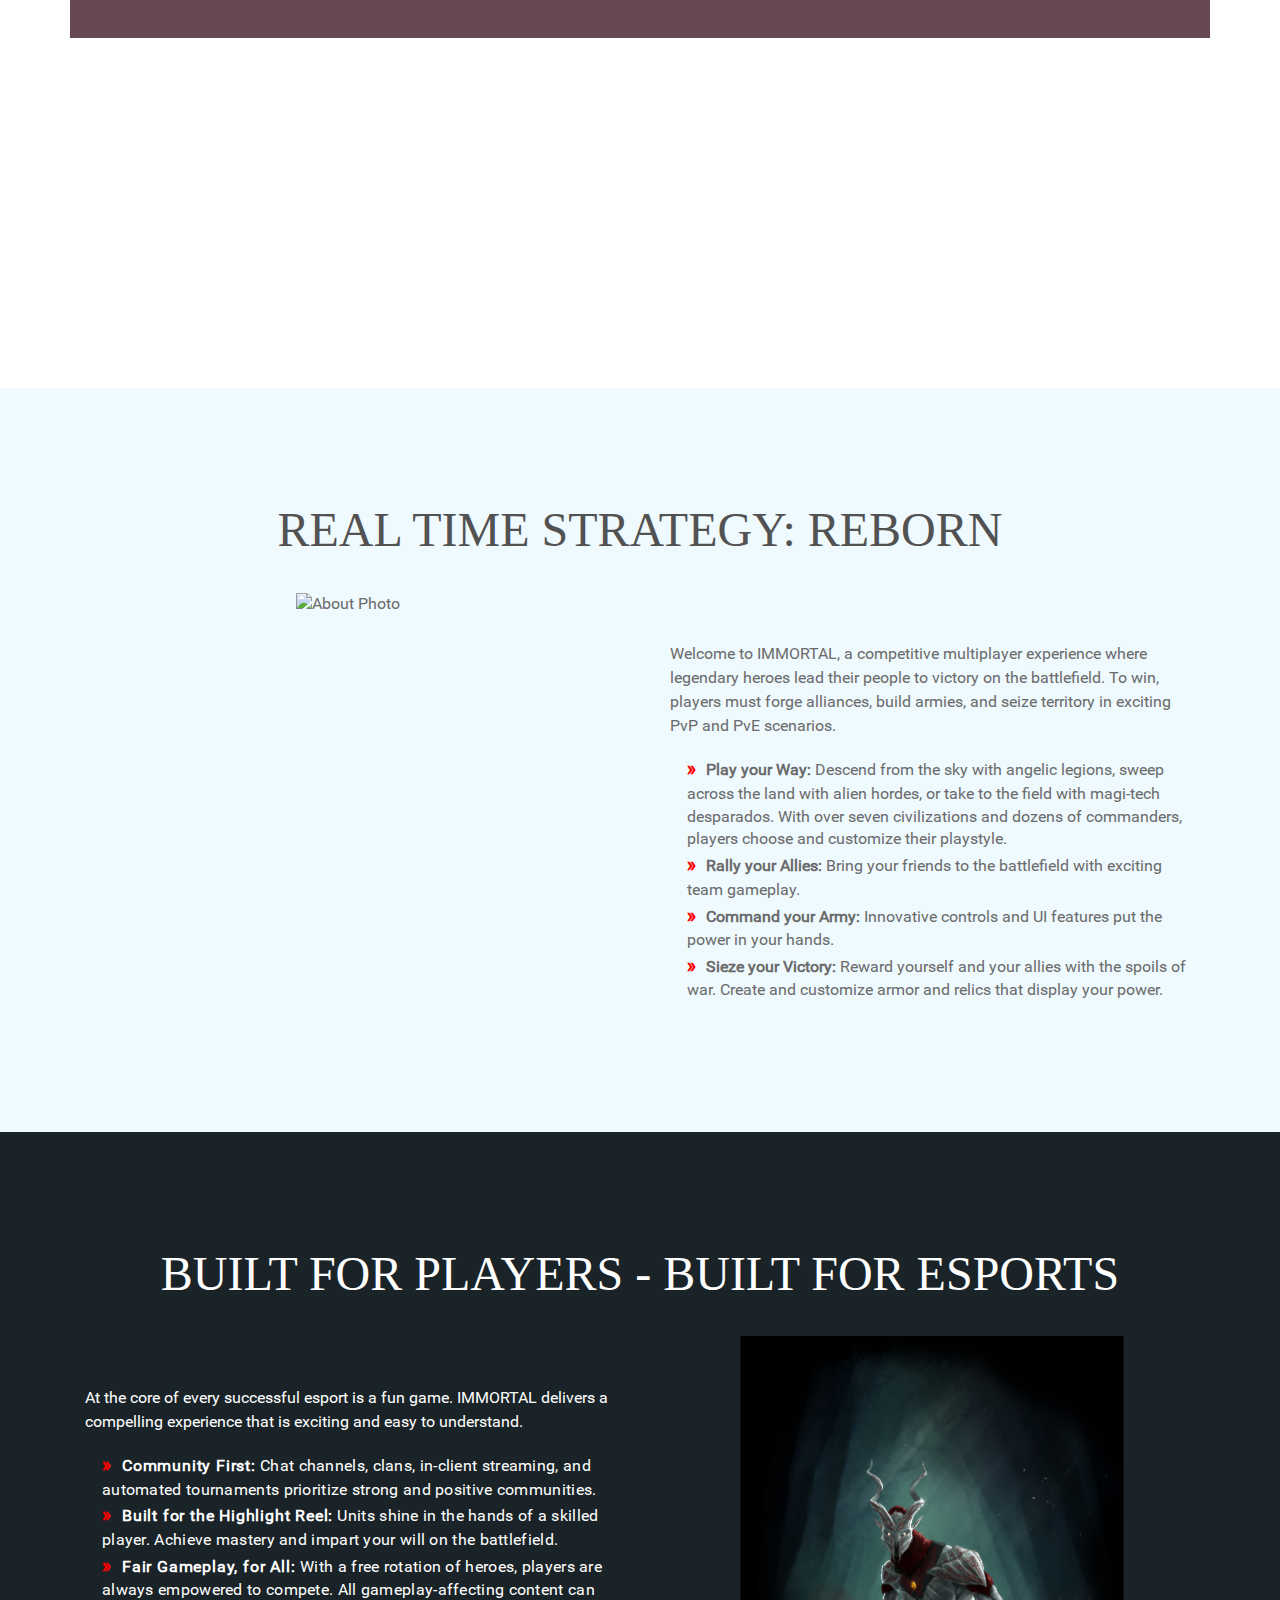
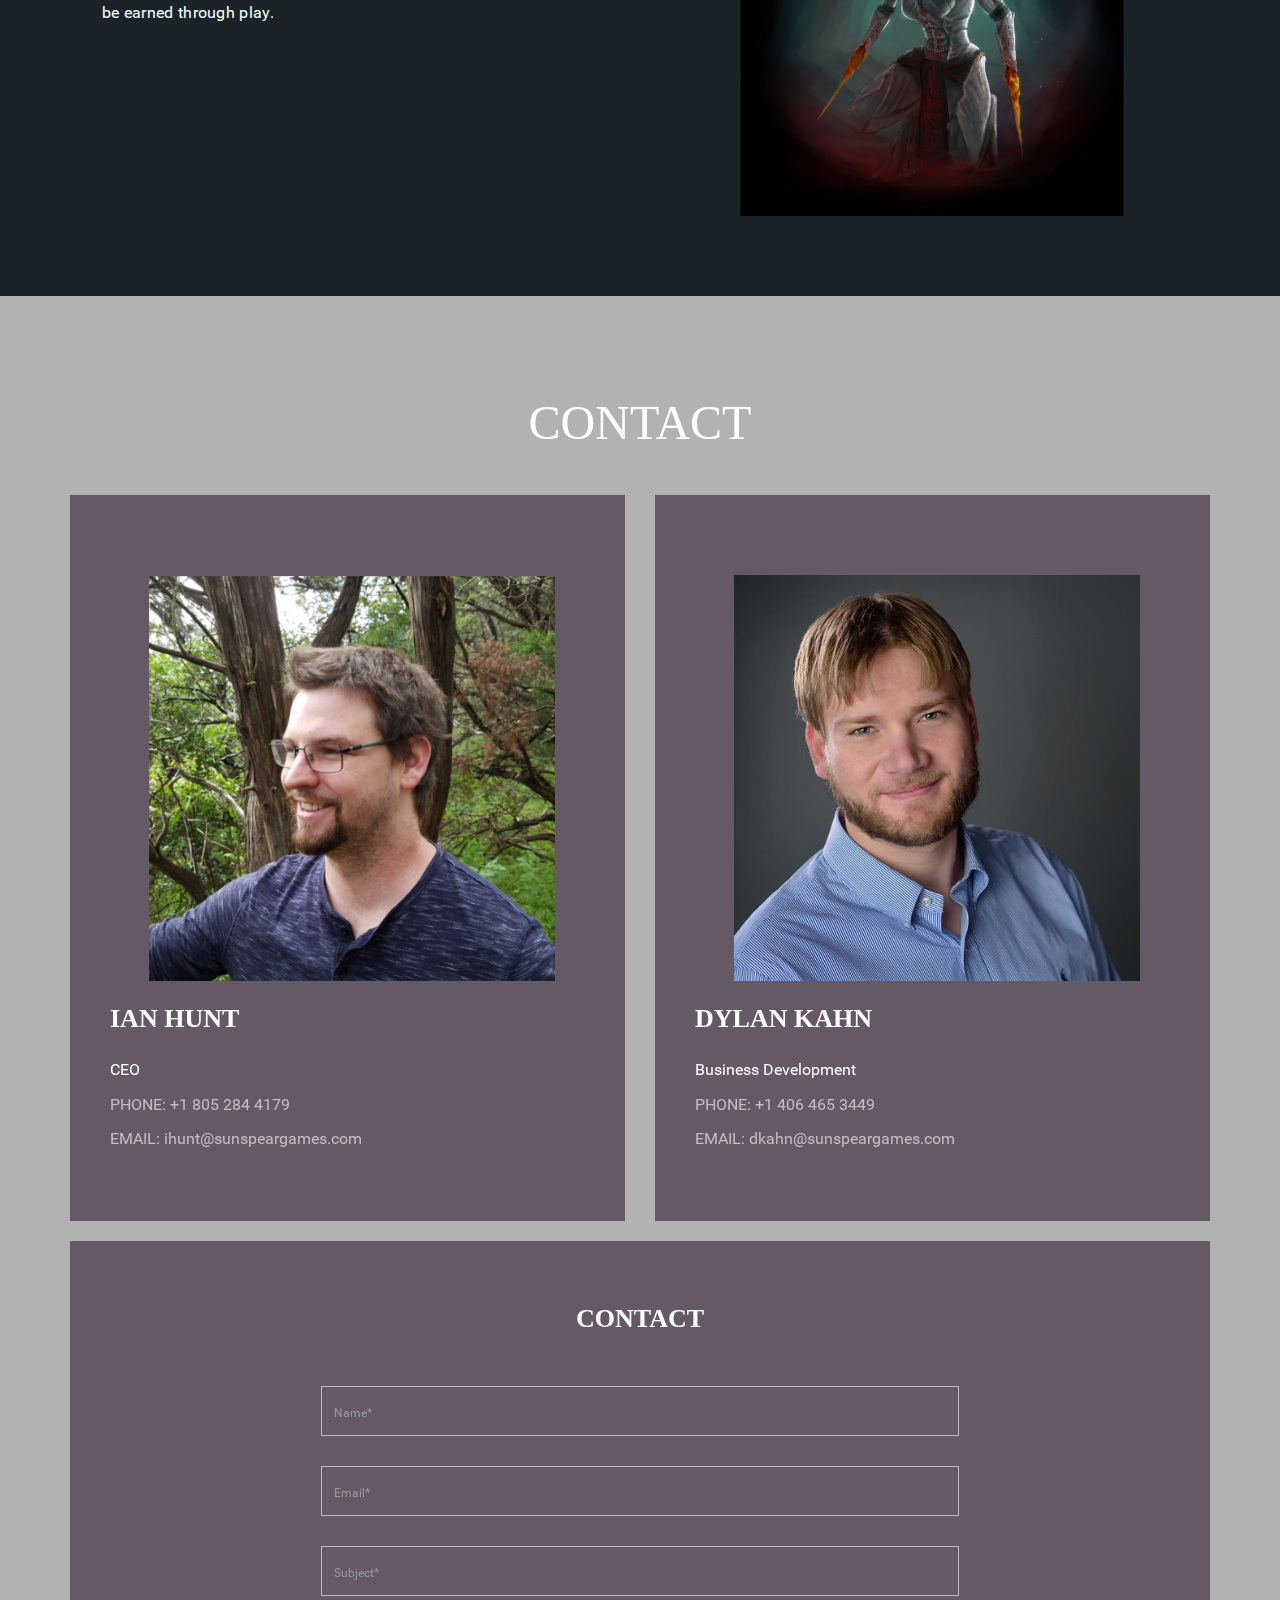
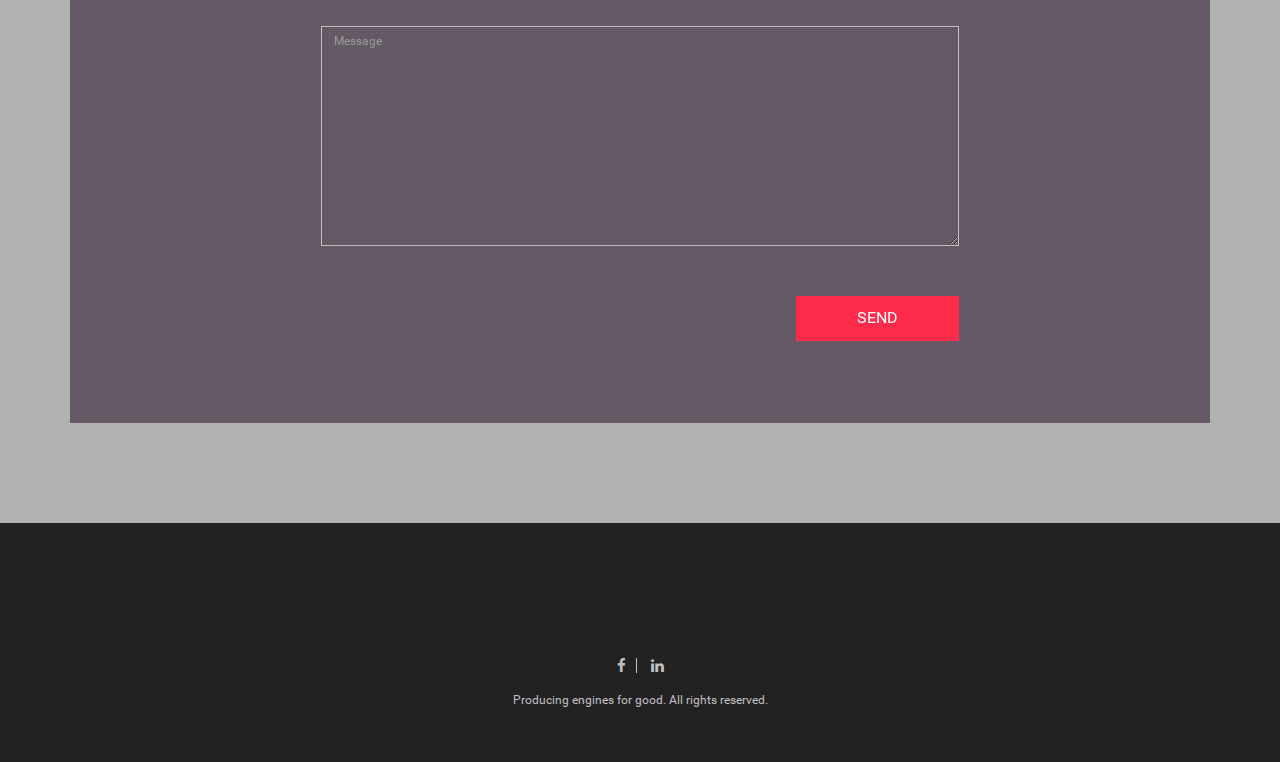
==== commit 46b18a5d: "Changed bloodbound pic back to original." ====
--- a/index.html
+++ b/index.html
@@ -255,7 +255,7 @@
 
                         <div class="col-md-6 col-sm-6 col-xs-12">
                             <div class="about-photo" style="text-align: center;">
-                                <img style="max-height: 480px" src="assets/img/bloodbound_D_003_noBG.png" class="imgflip" alt="bloodbound"/>
+                                <img style="max-height: 480px" src="assets/img/bloodbound.jpg" class="imgflip" alt="bloodbound"/>
                             </div>
                         </div>
 
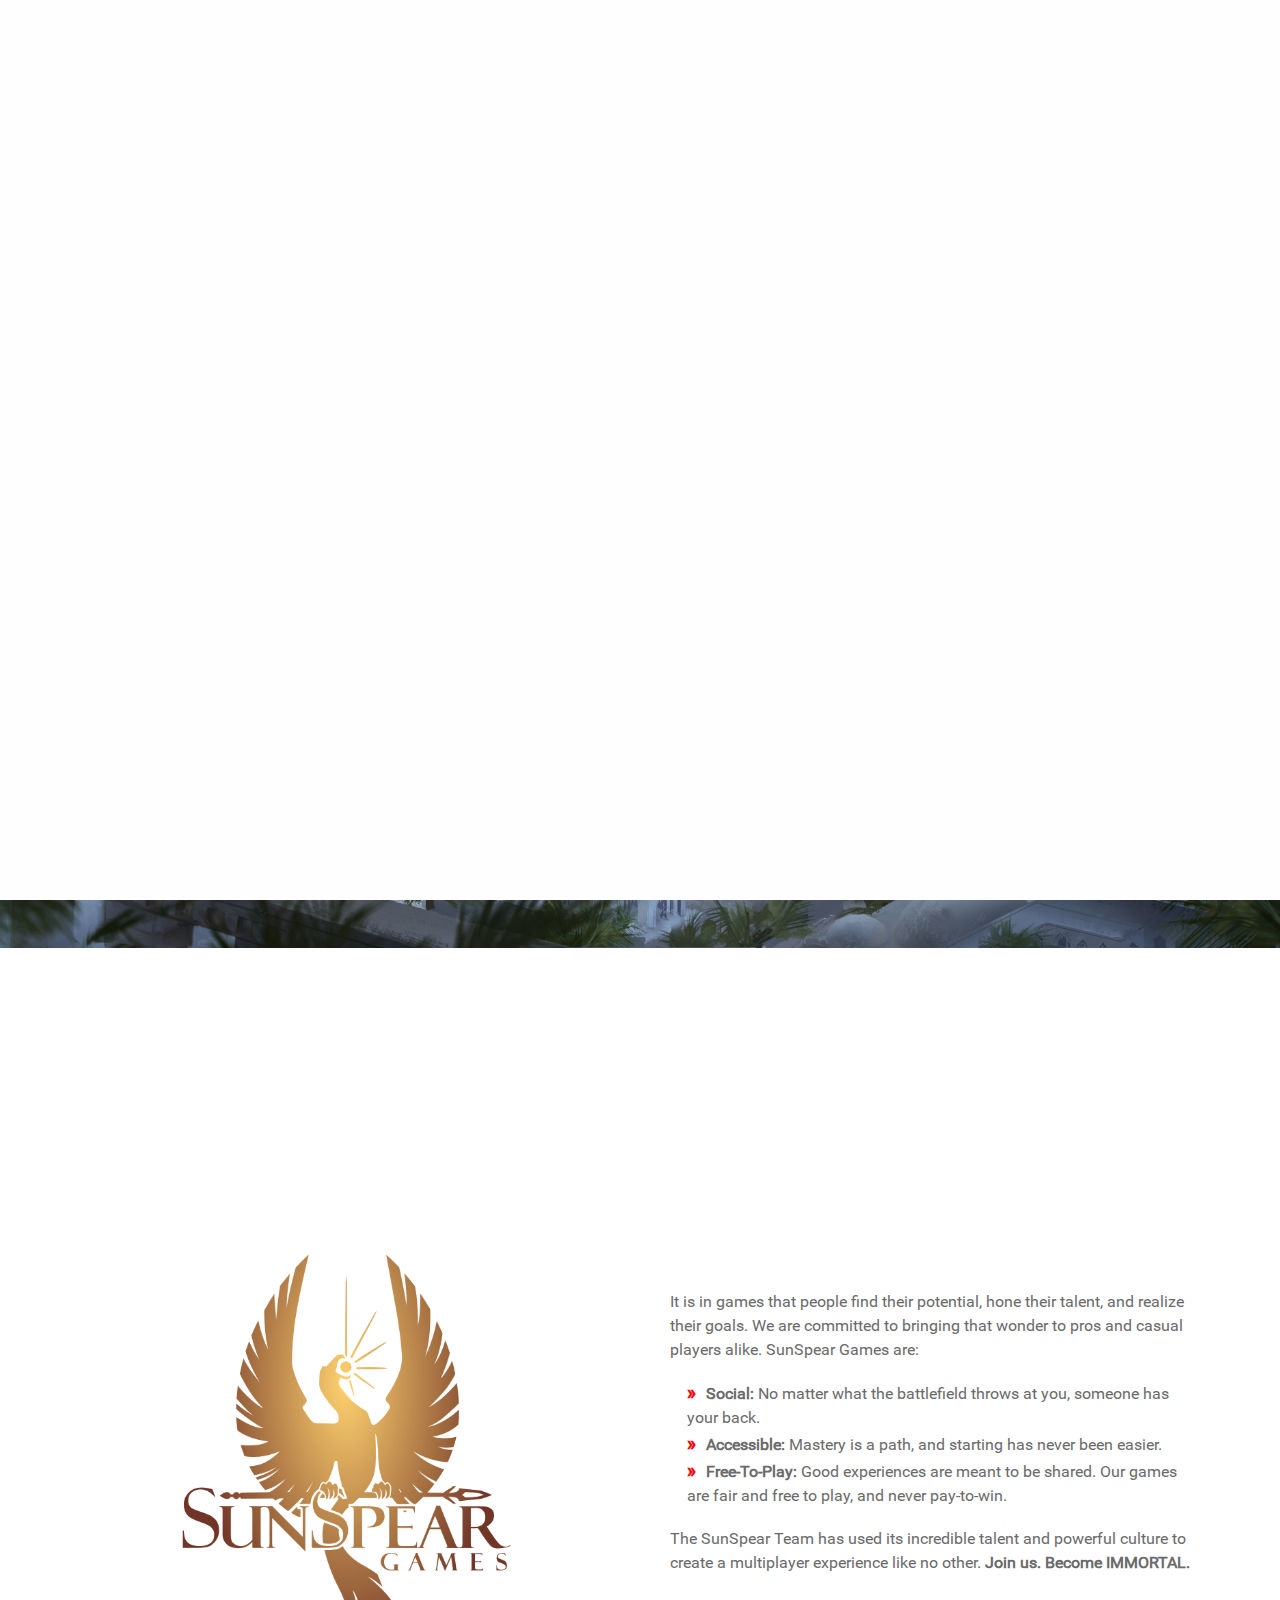
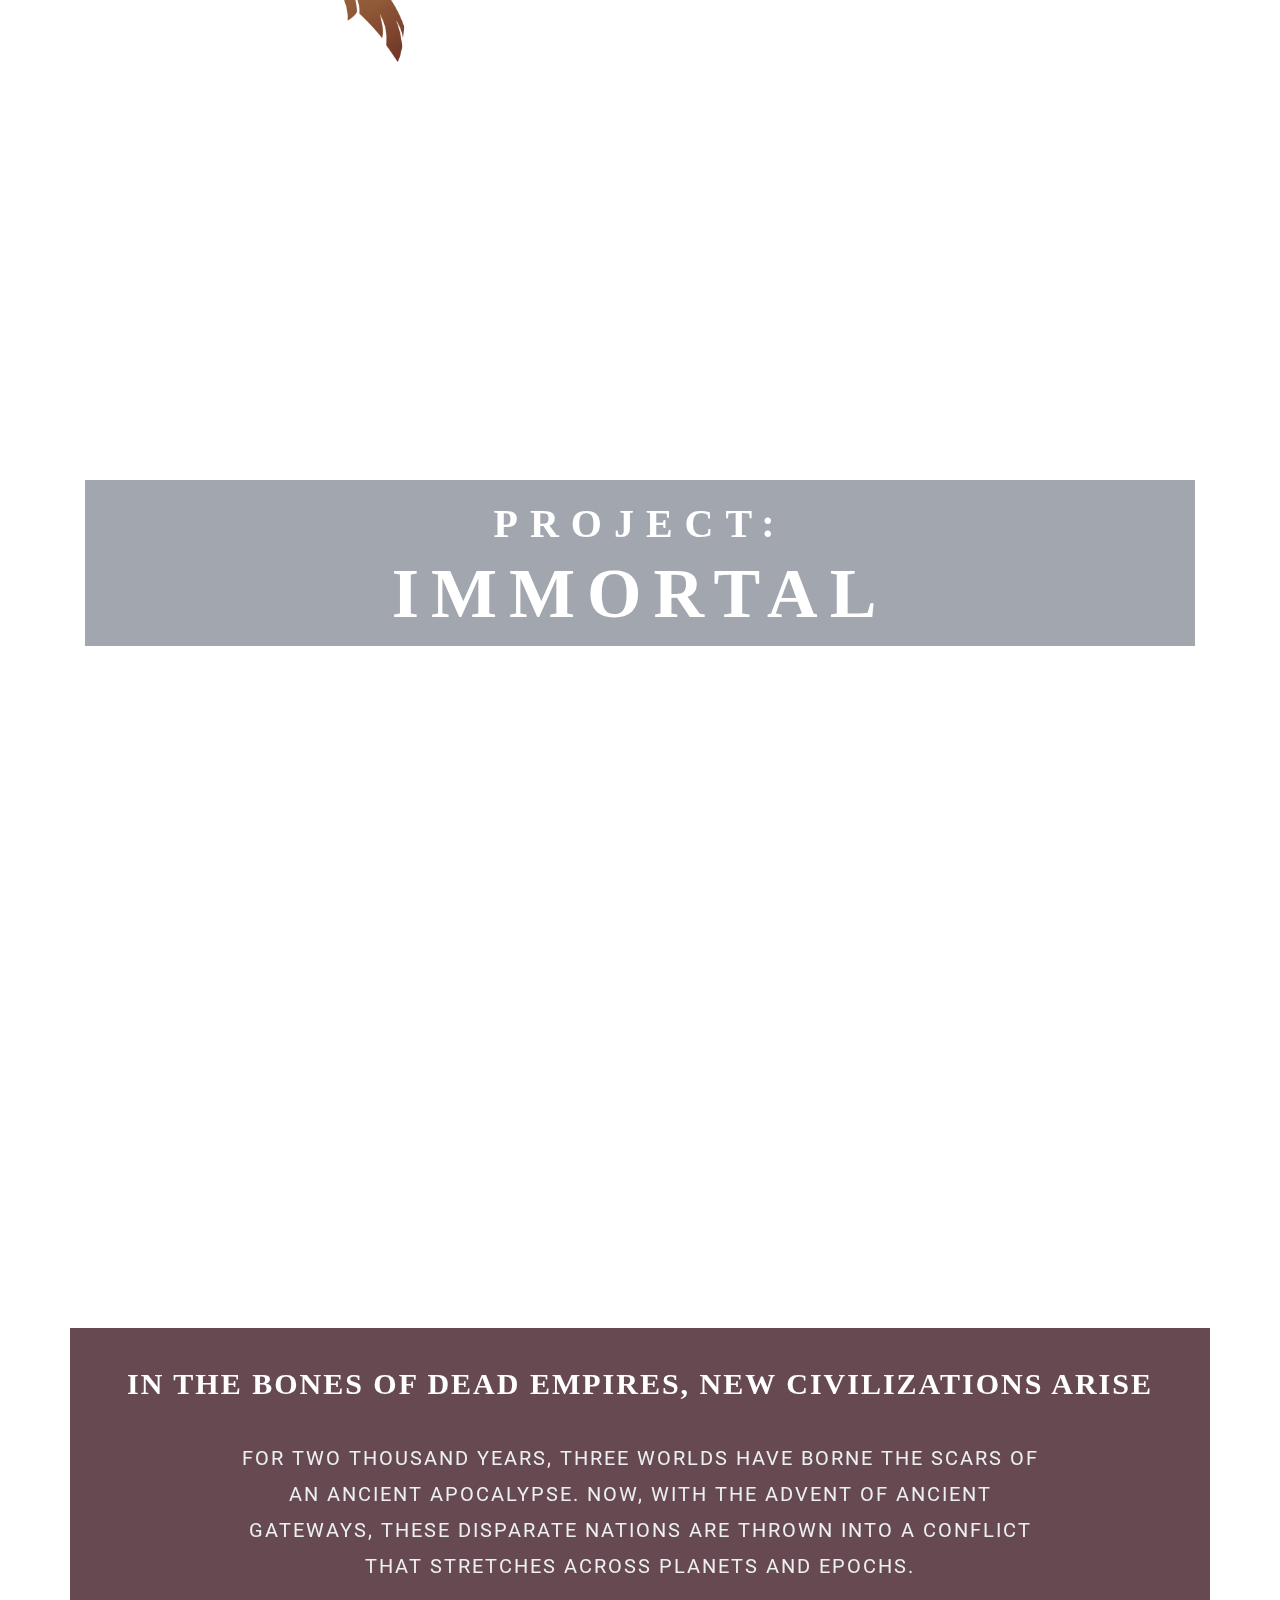
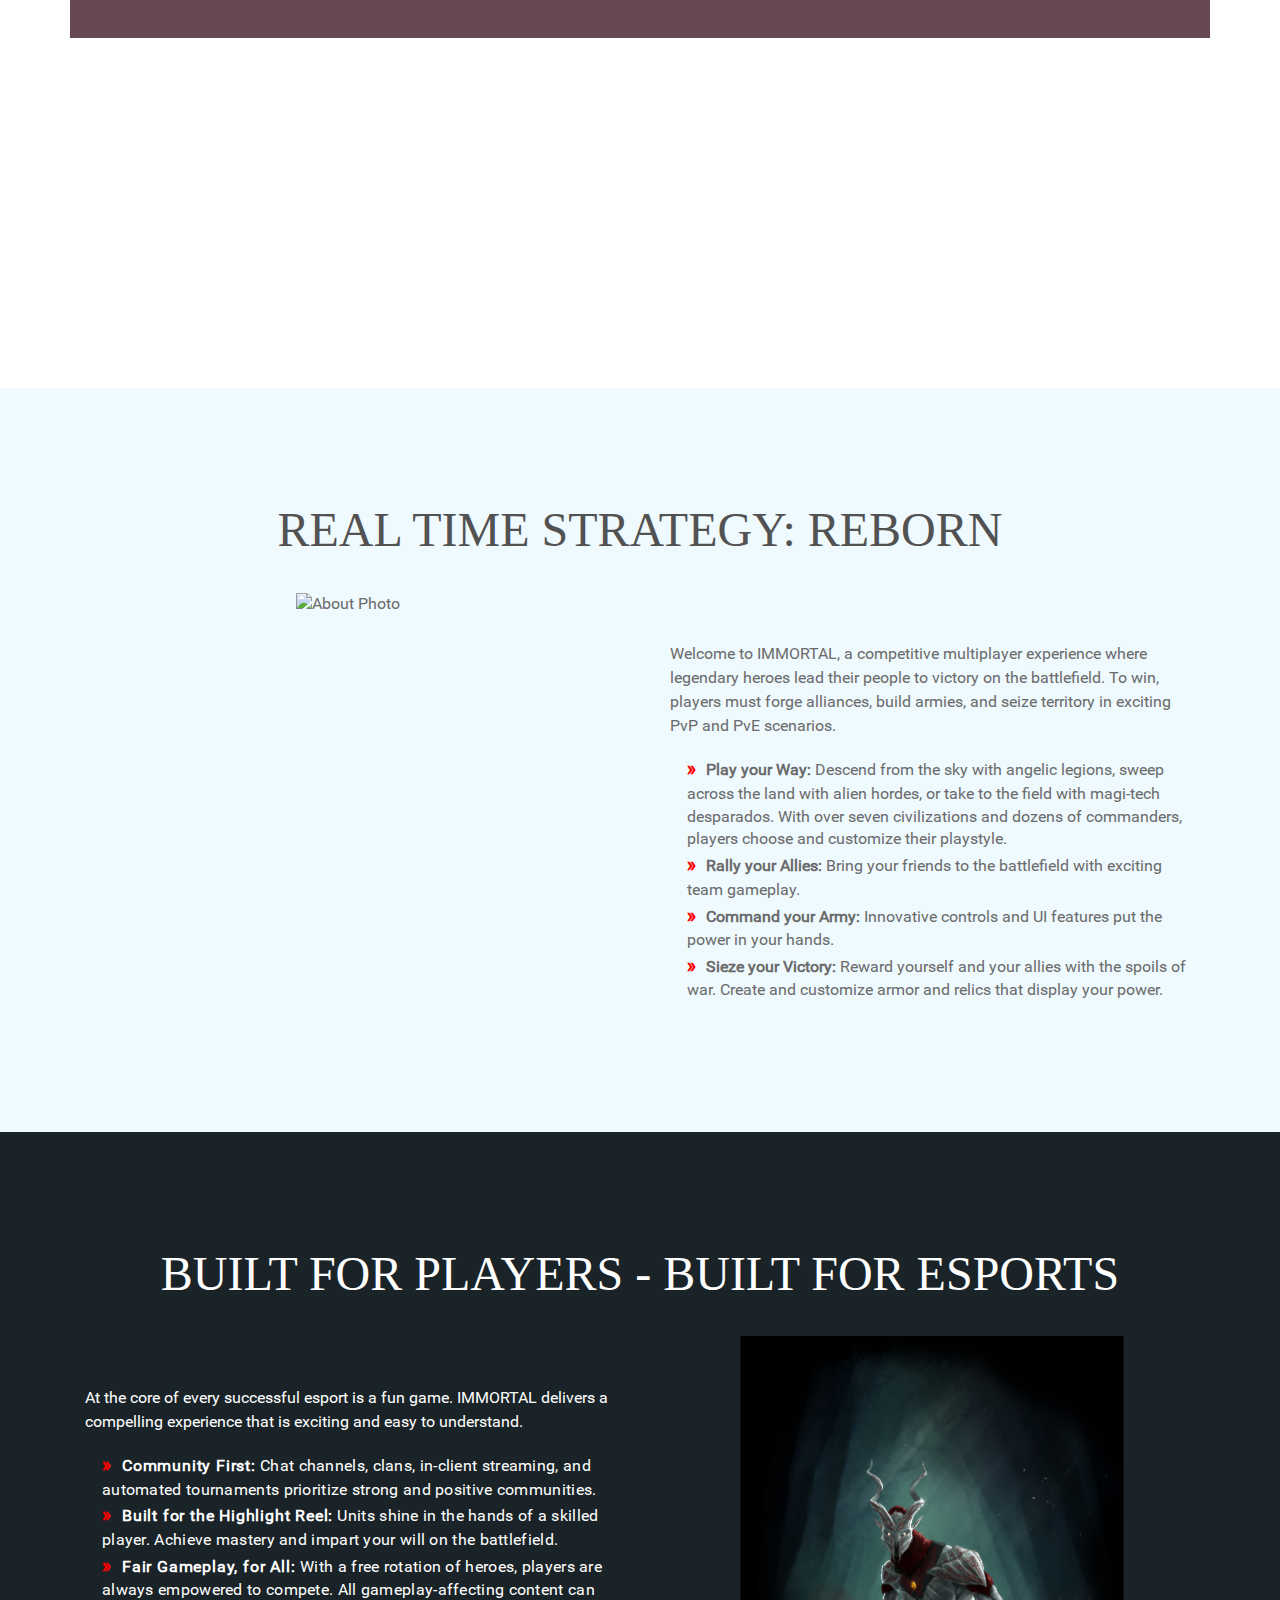
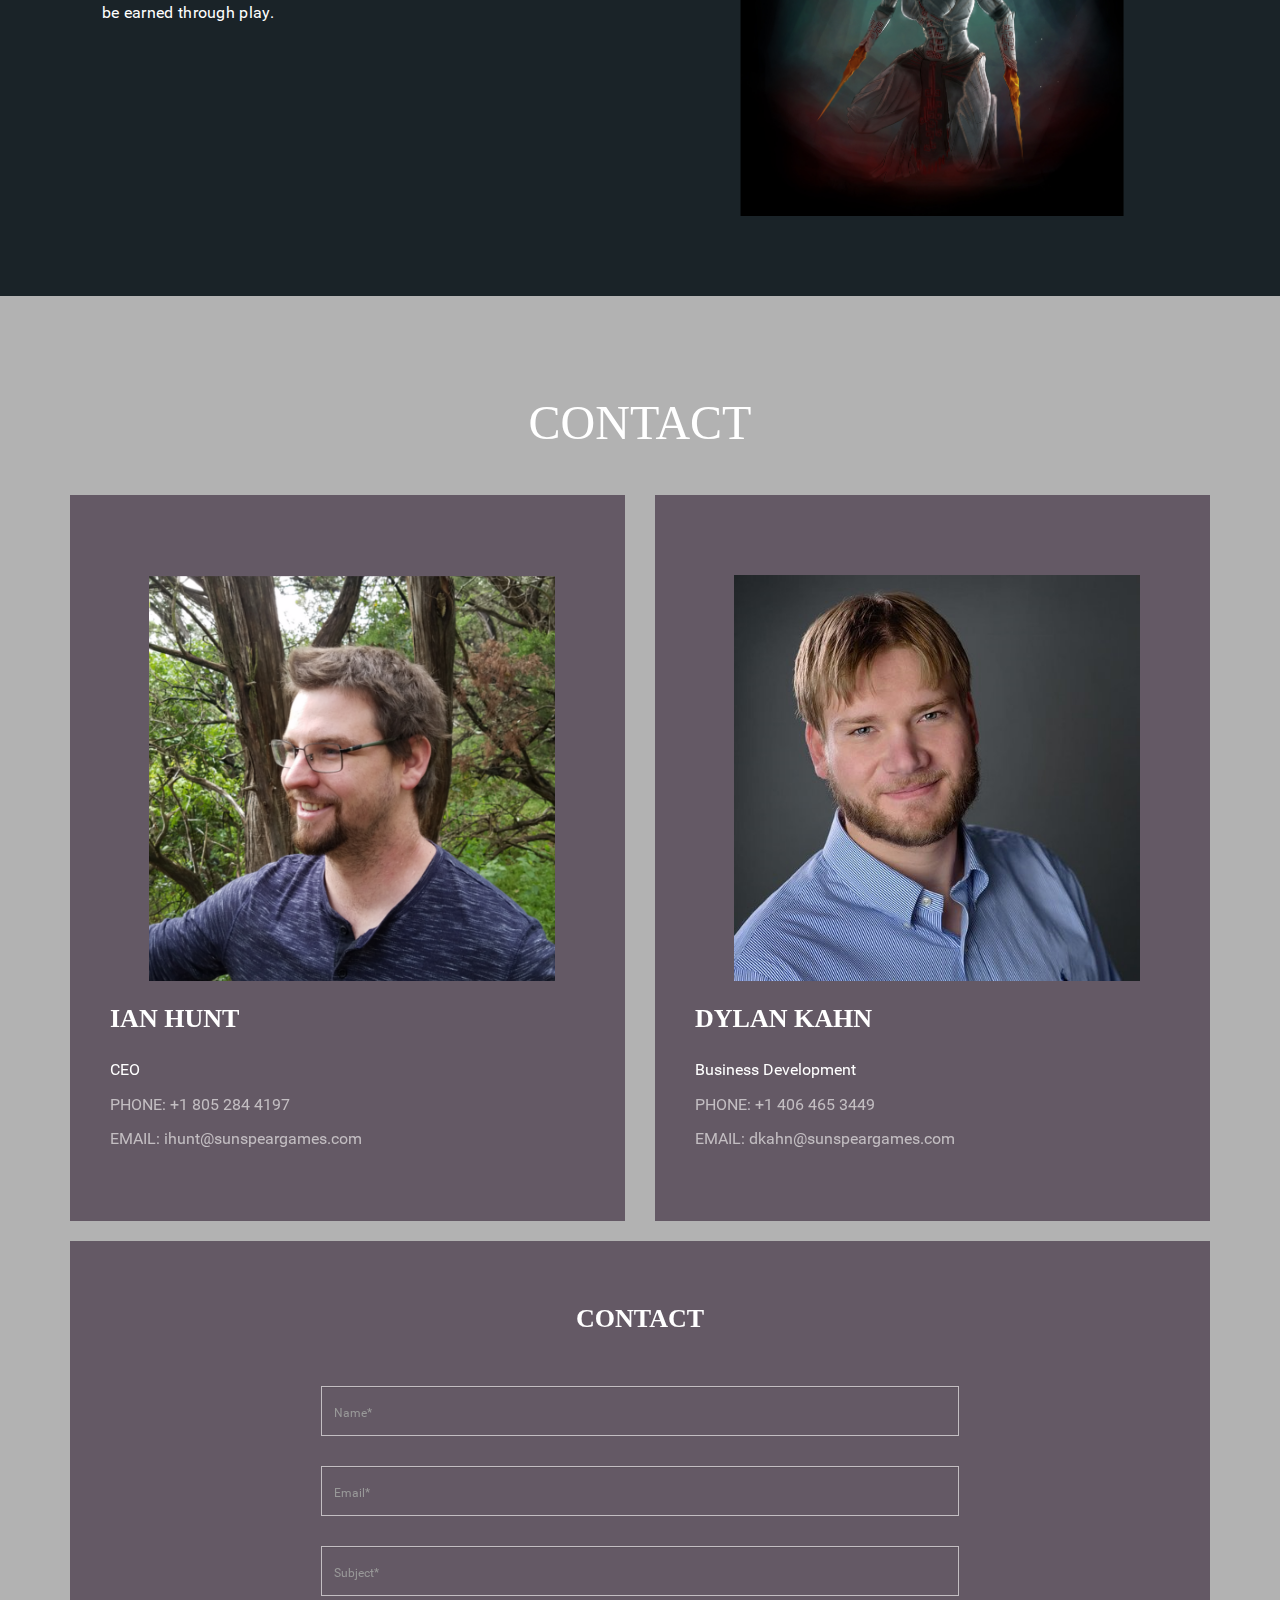
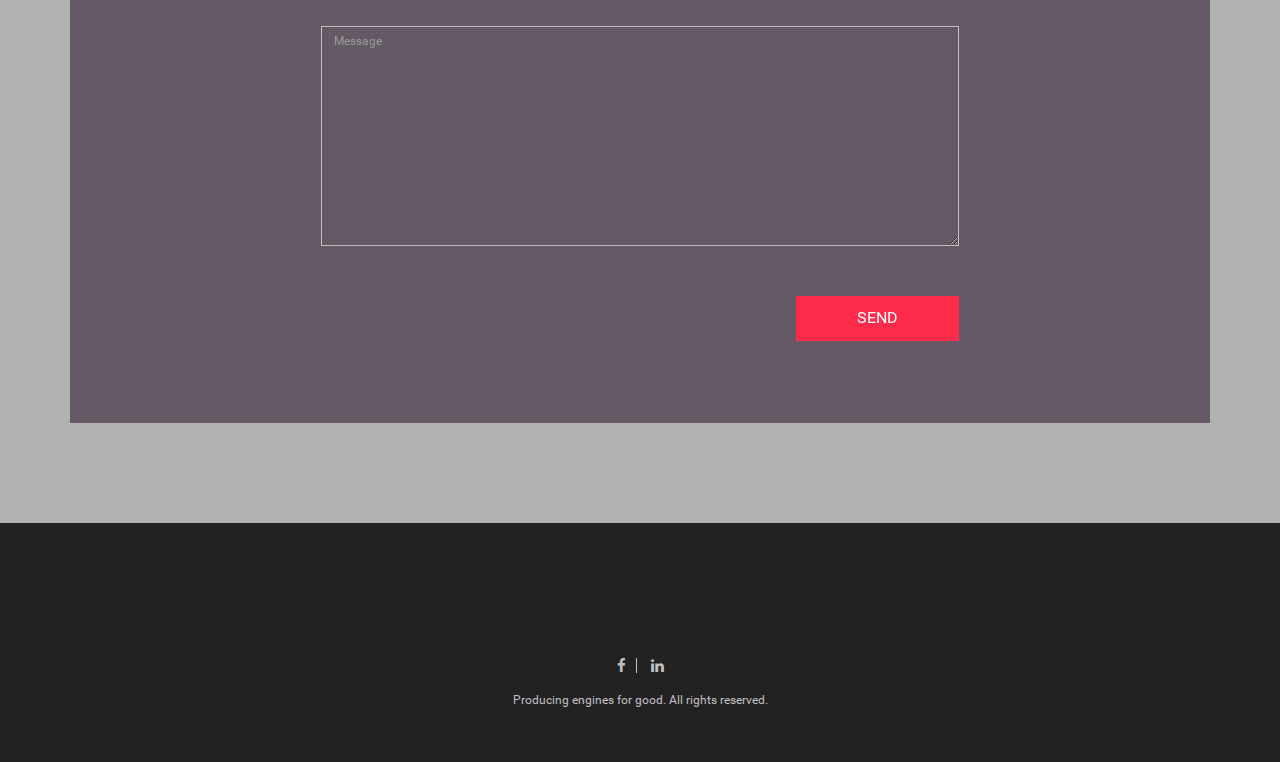
==== commit 1b014bcd: "Corrected Ian's phone number to end '97'." ====
--- a/index.html
+++ b/index.html
@@ -339,7 +339,7 @@
 										<img src="assets/img/portraits/ian2.png" style="padding:20px; margin-left:4%;">
                                         <h4>Ian Hunt</h4>
 										<h6>CEO</h6>
-                                        <p>PHONE: +1 805 284 4179</p>
+                                        <p>PHONE: +1 805 284 4197</p>
 										<p>EMAIL: ihunt@sunspeargames.com</p>
                                     </div>
 
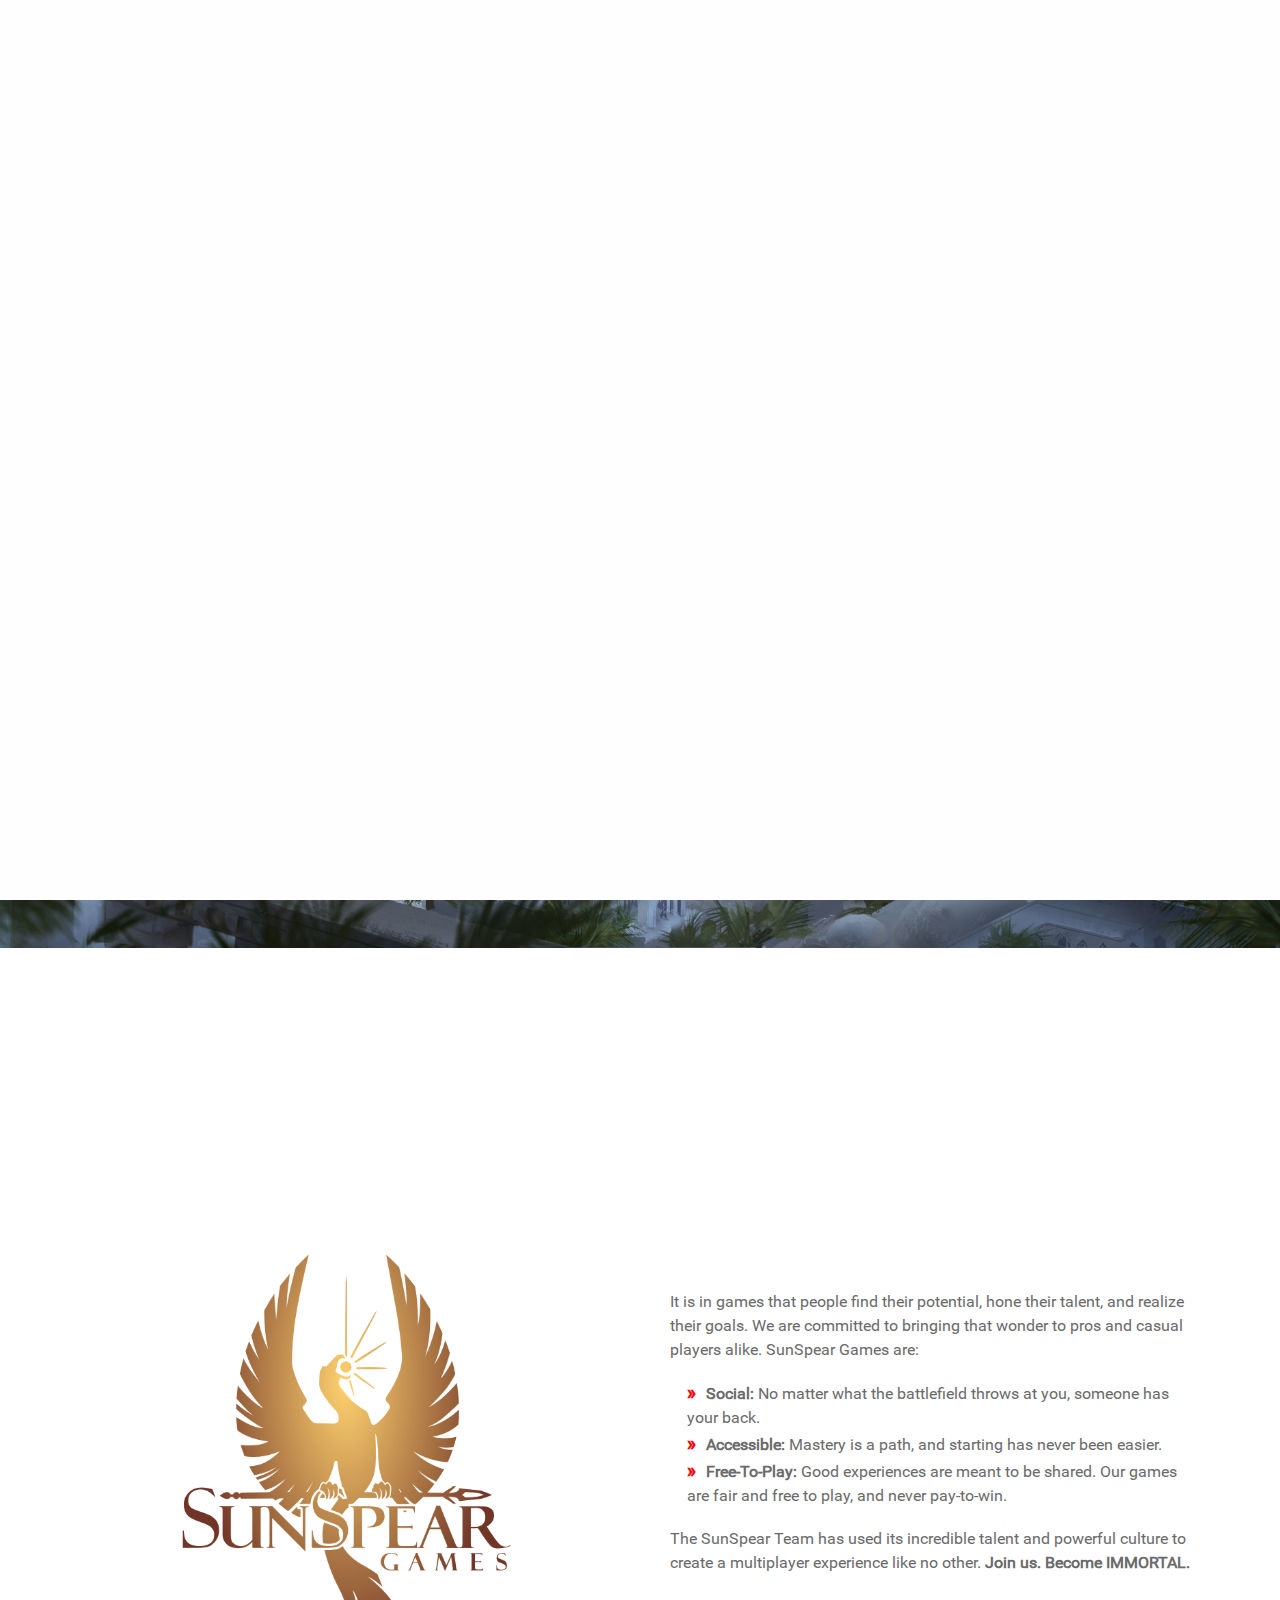
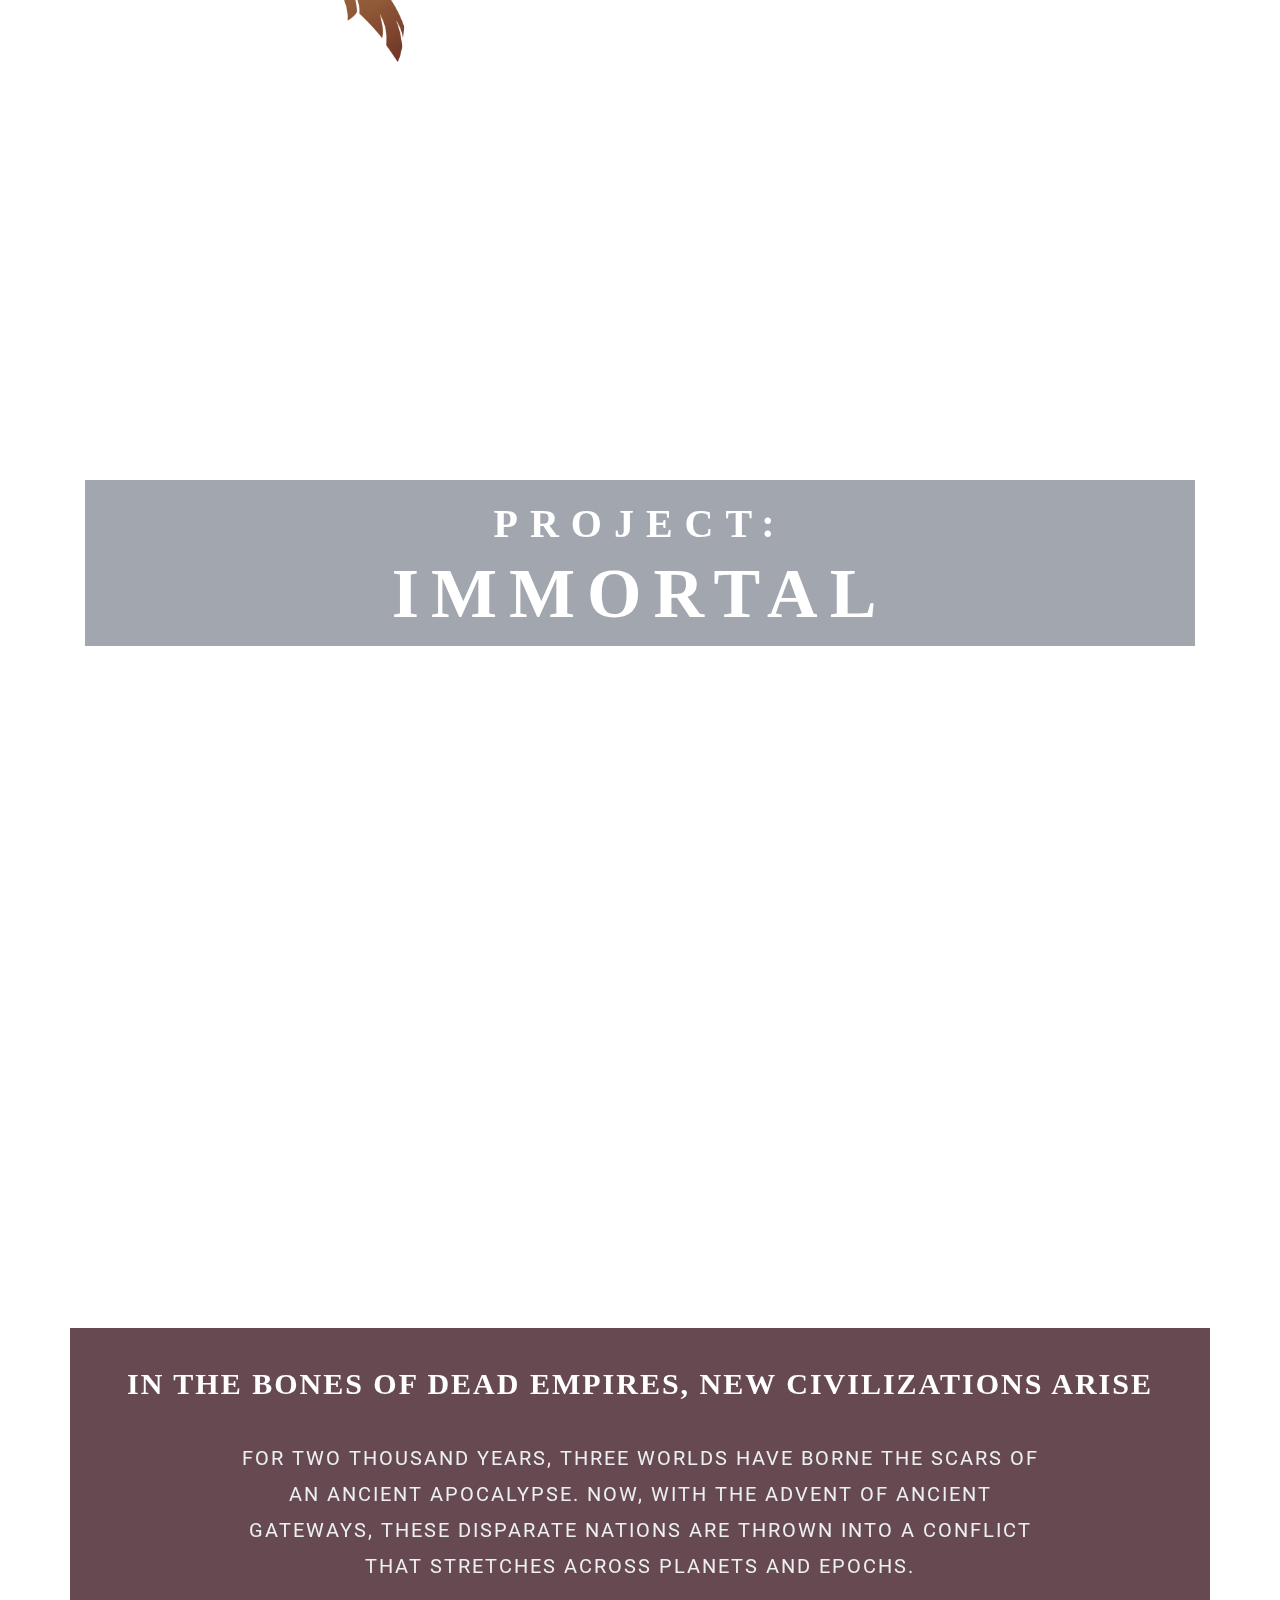
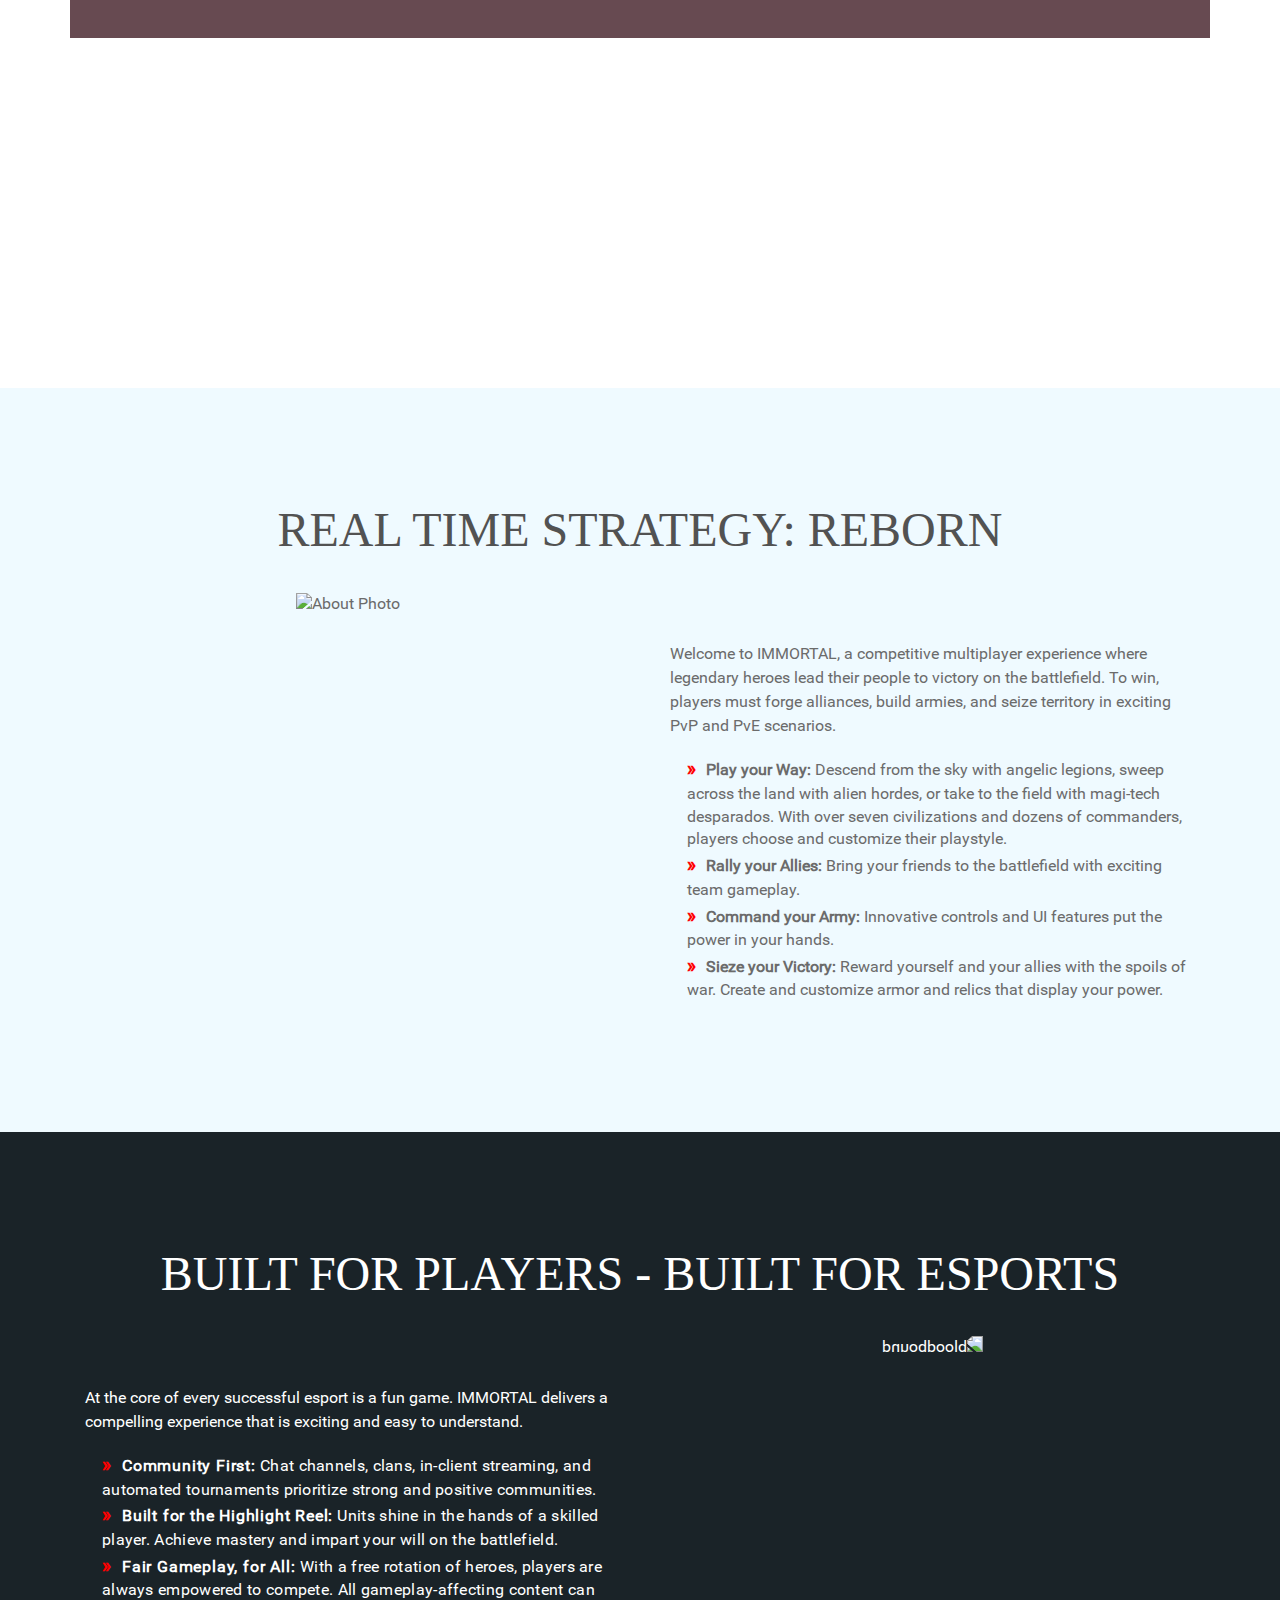
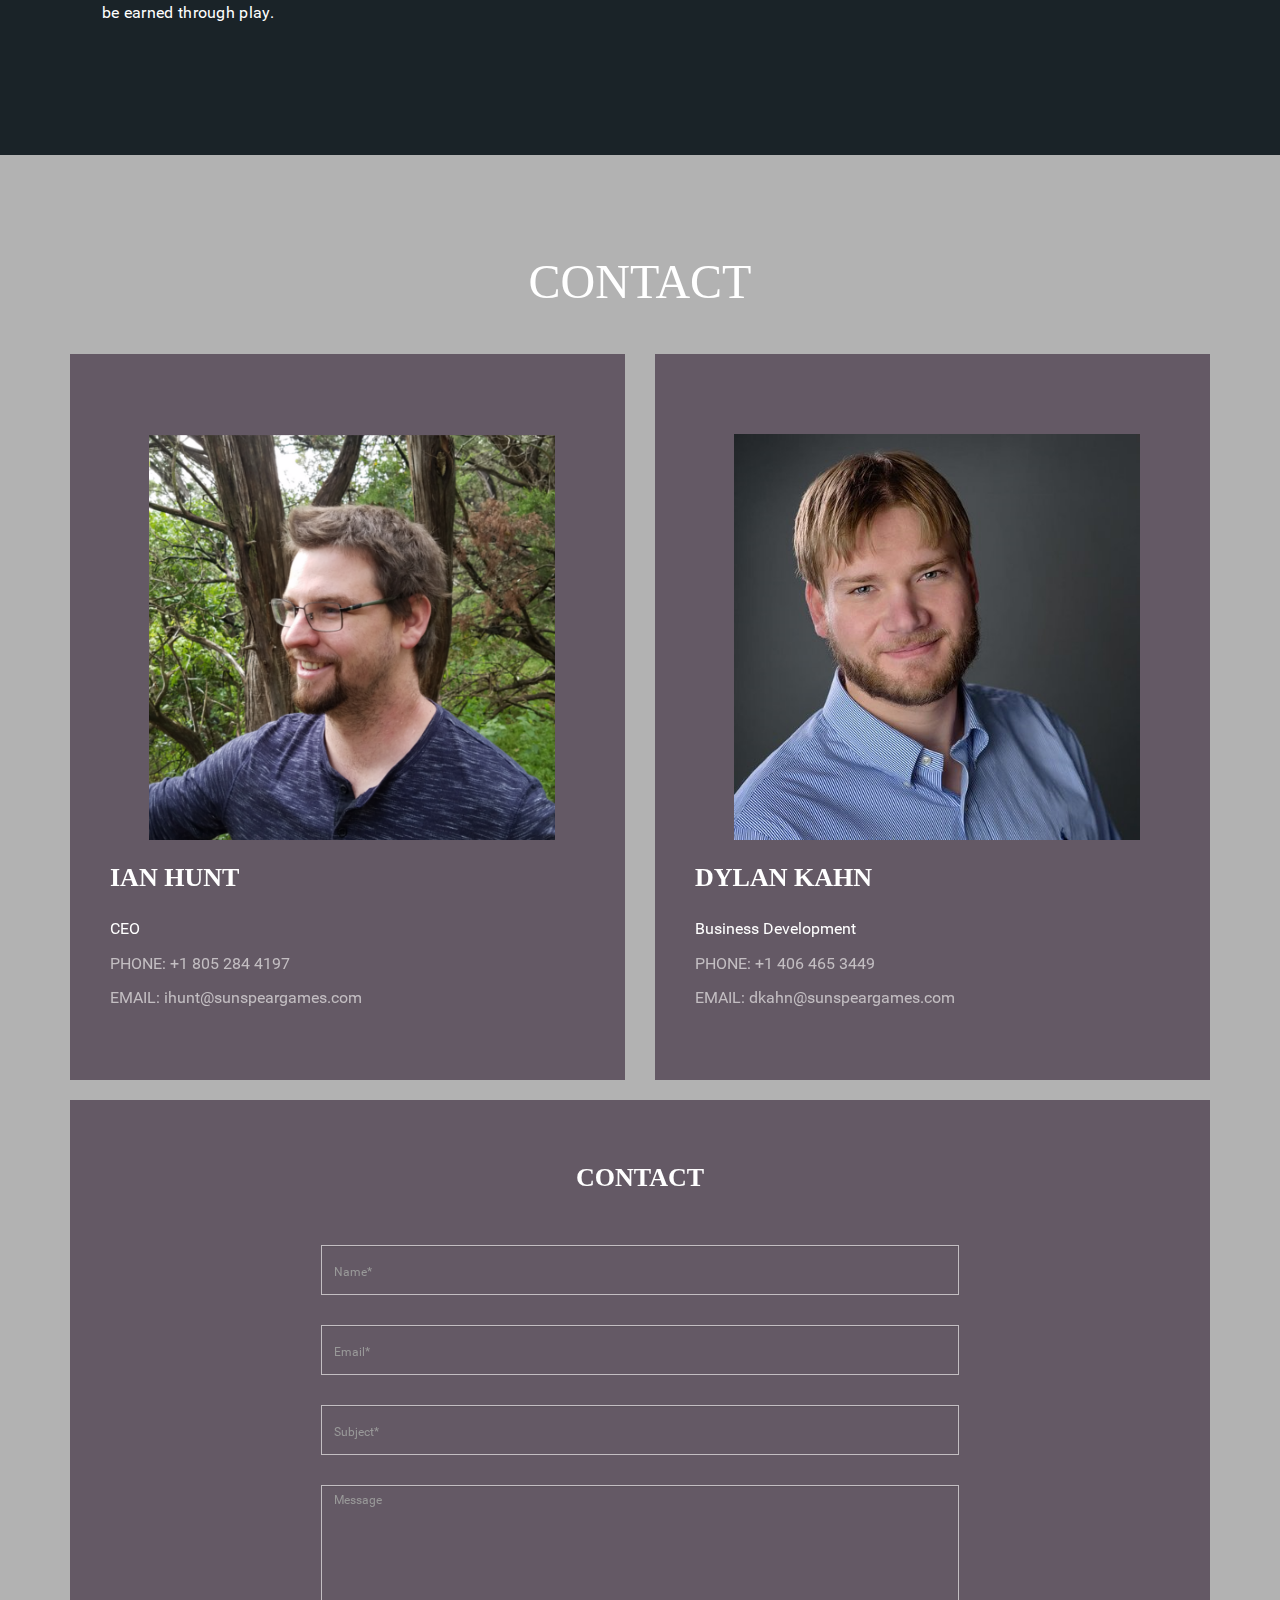
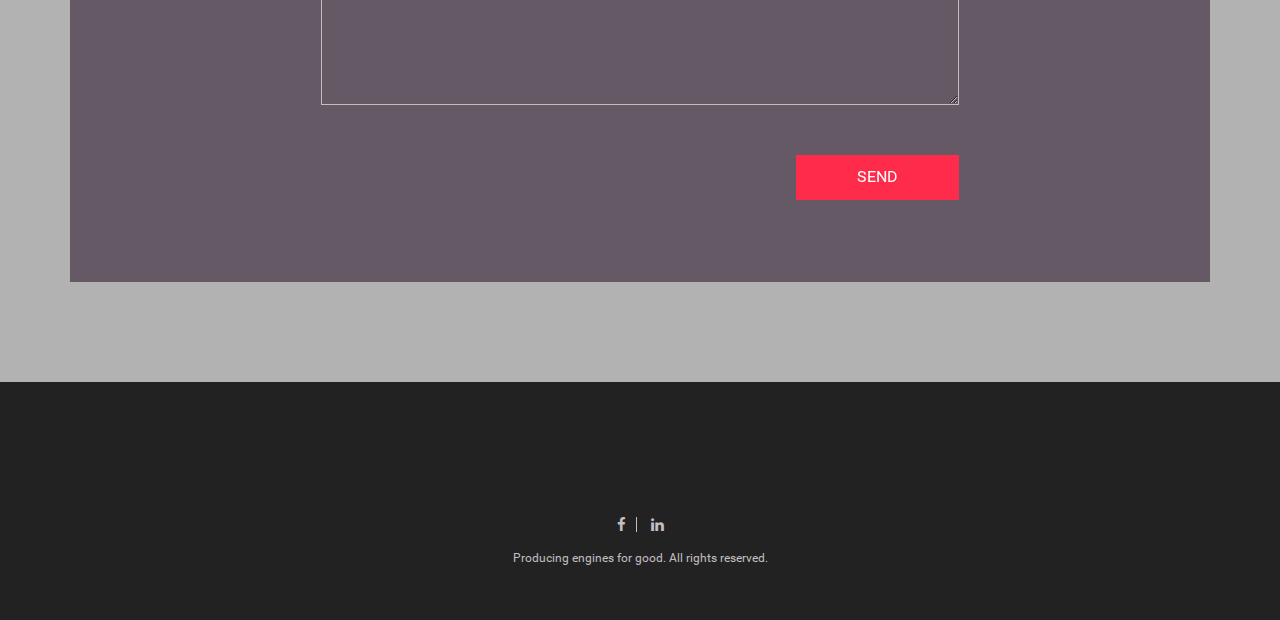
==== commit f21c53e1: "Inserted new bloodbound img." ====
--- a/index.html
+++ b/index.html
@@ -255,7 +255,7 @@
 
                         <div class="col-md-6 col-sm-6 col-xs-12">
                             <div class="about-photo" style="text-align: center;">
-                                <img style="max-height: 480px" src="assets/img/bloodbound.jpg" class="imgflip" alt="bloodbound"/>
+                                <img style="max-height: 480px" src="assets/img/Bloodbound Semibright no bg.png" class="imgflip" alt="bloodbound"/>
                             </div>
                         </div>
 
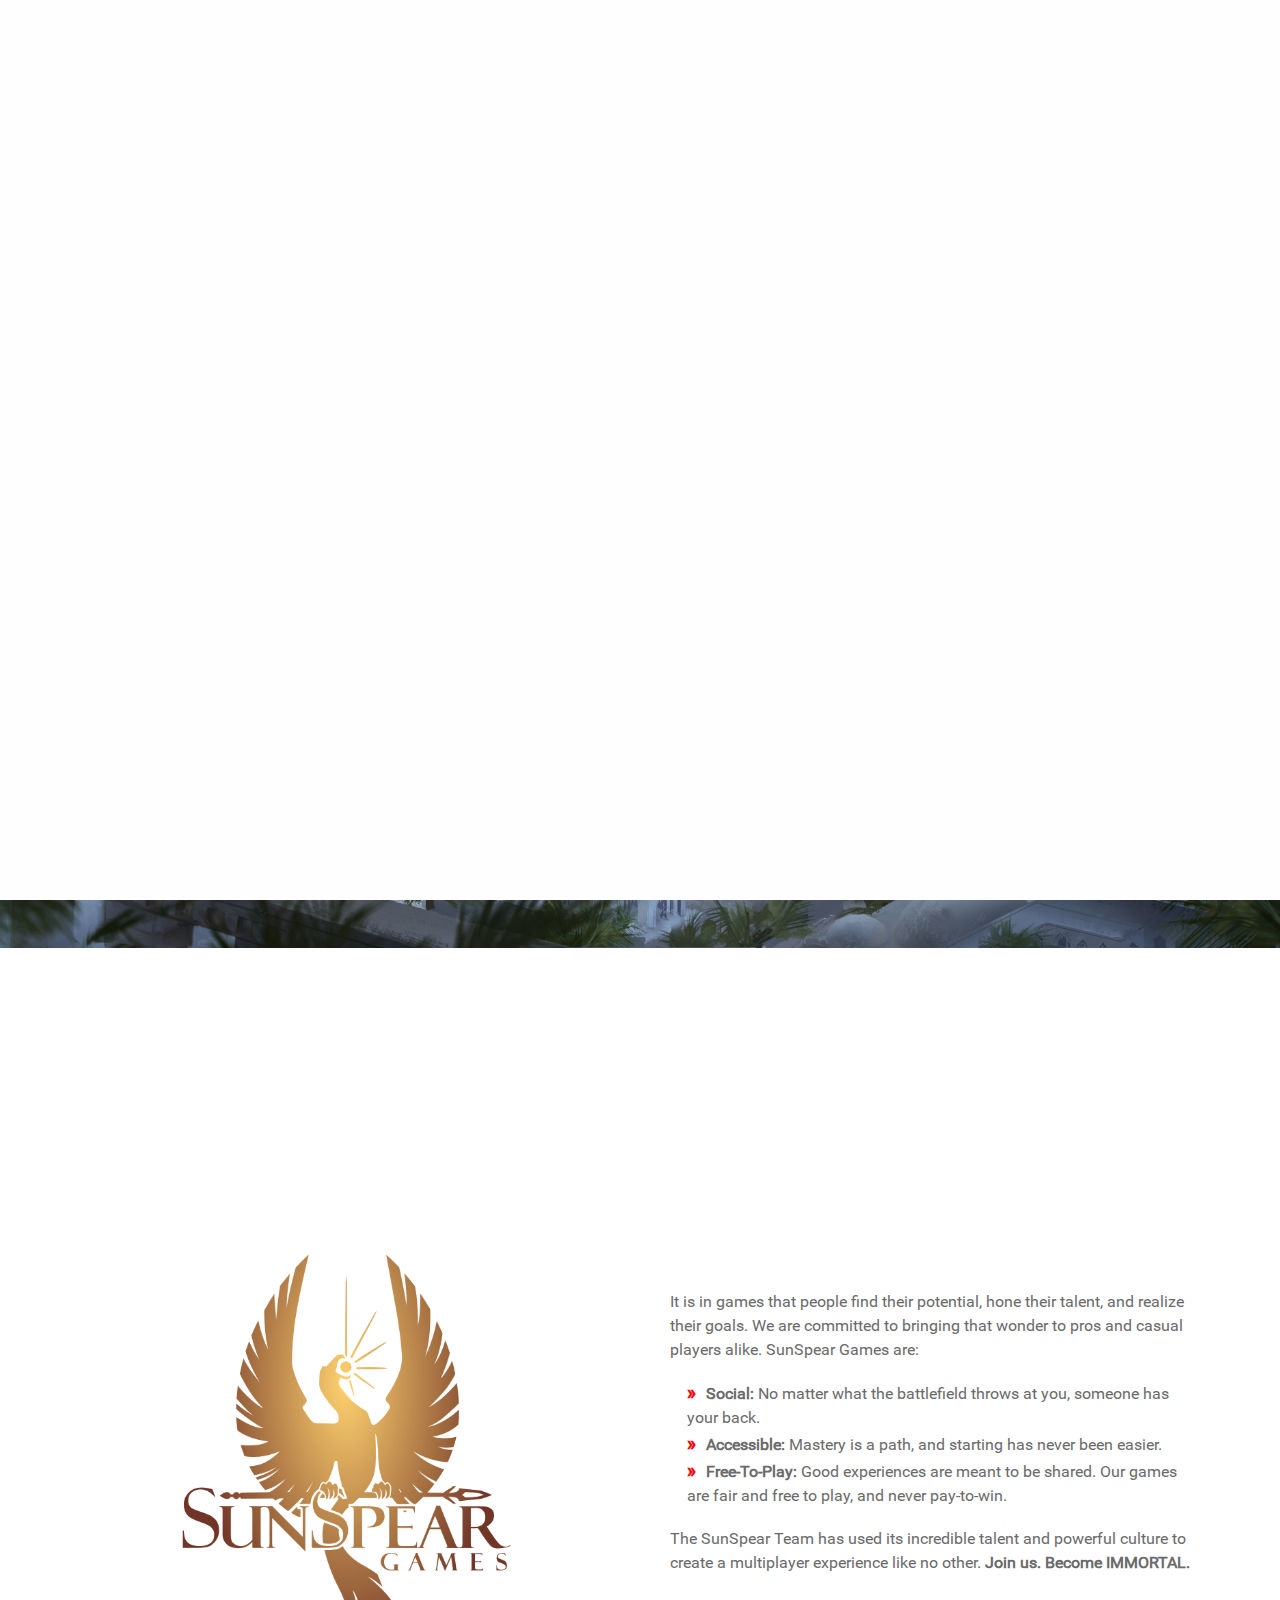
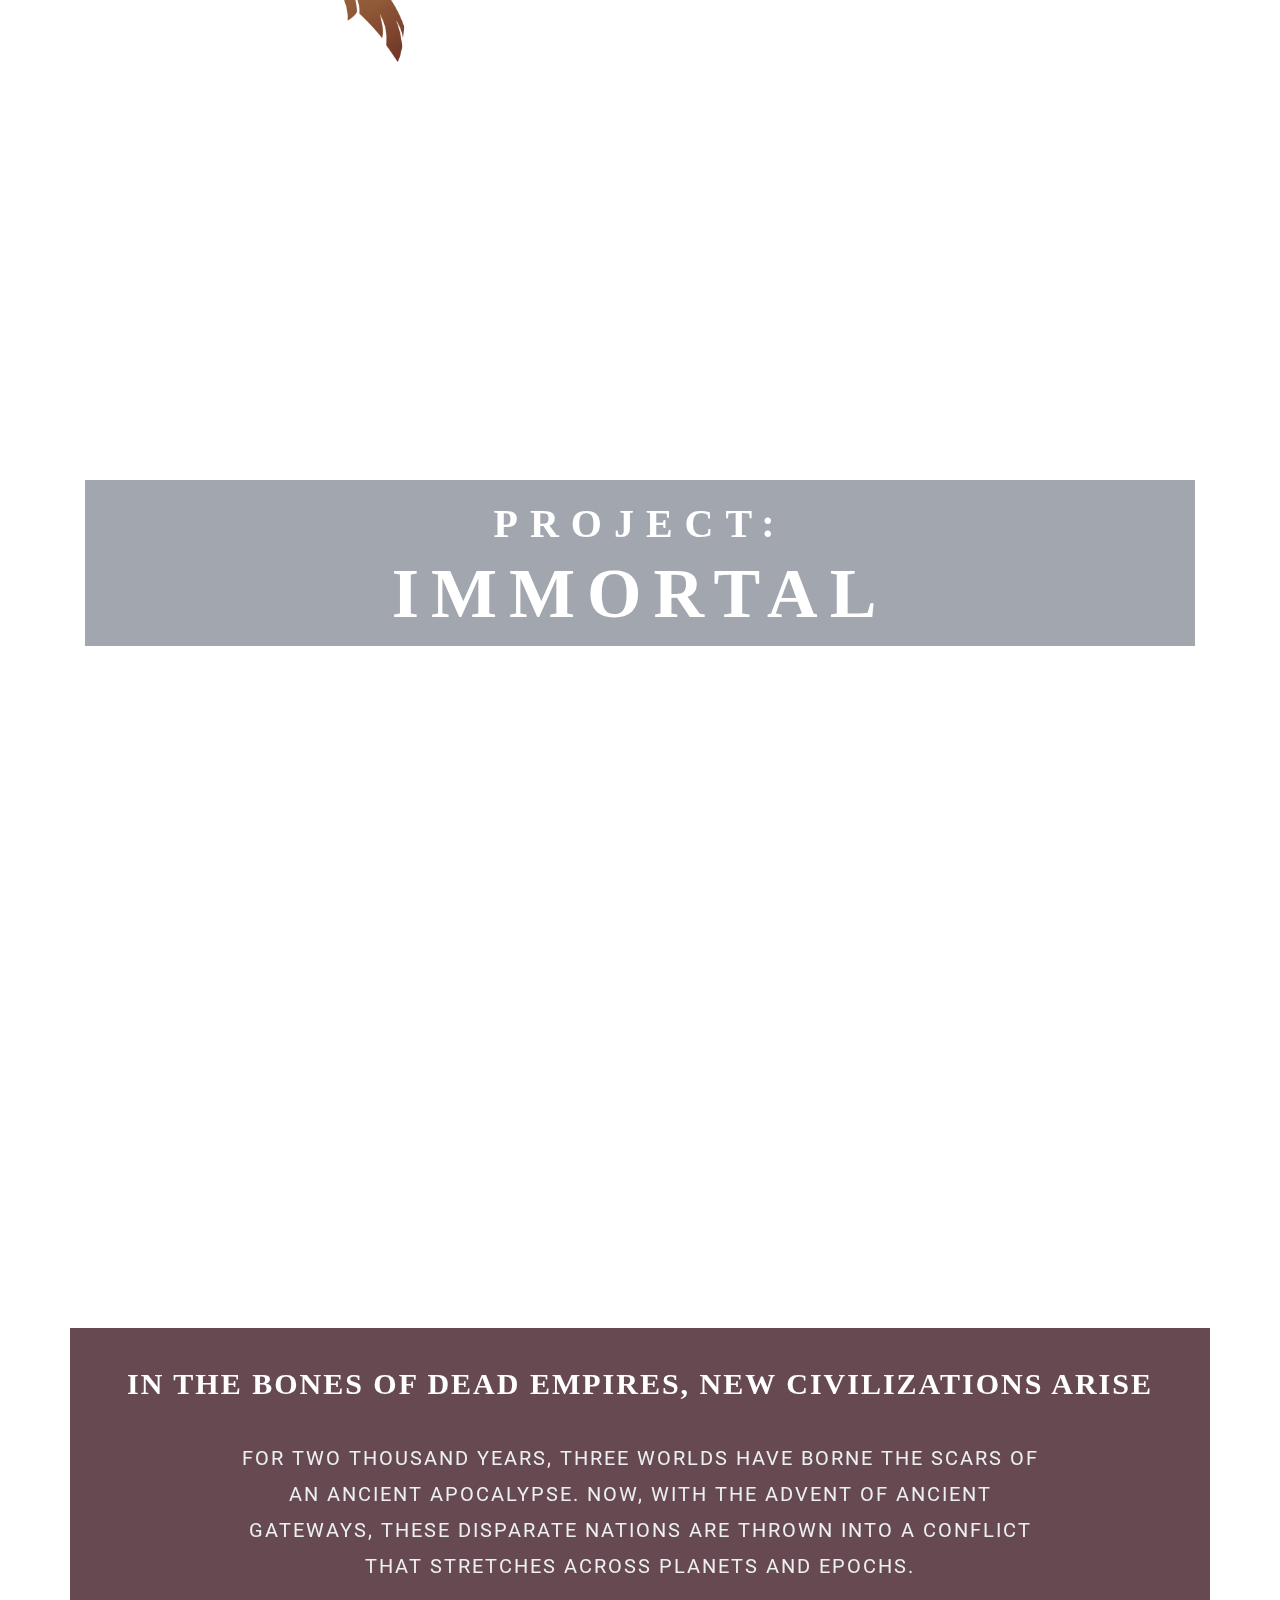
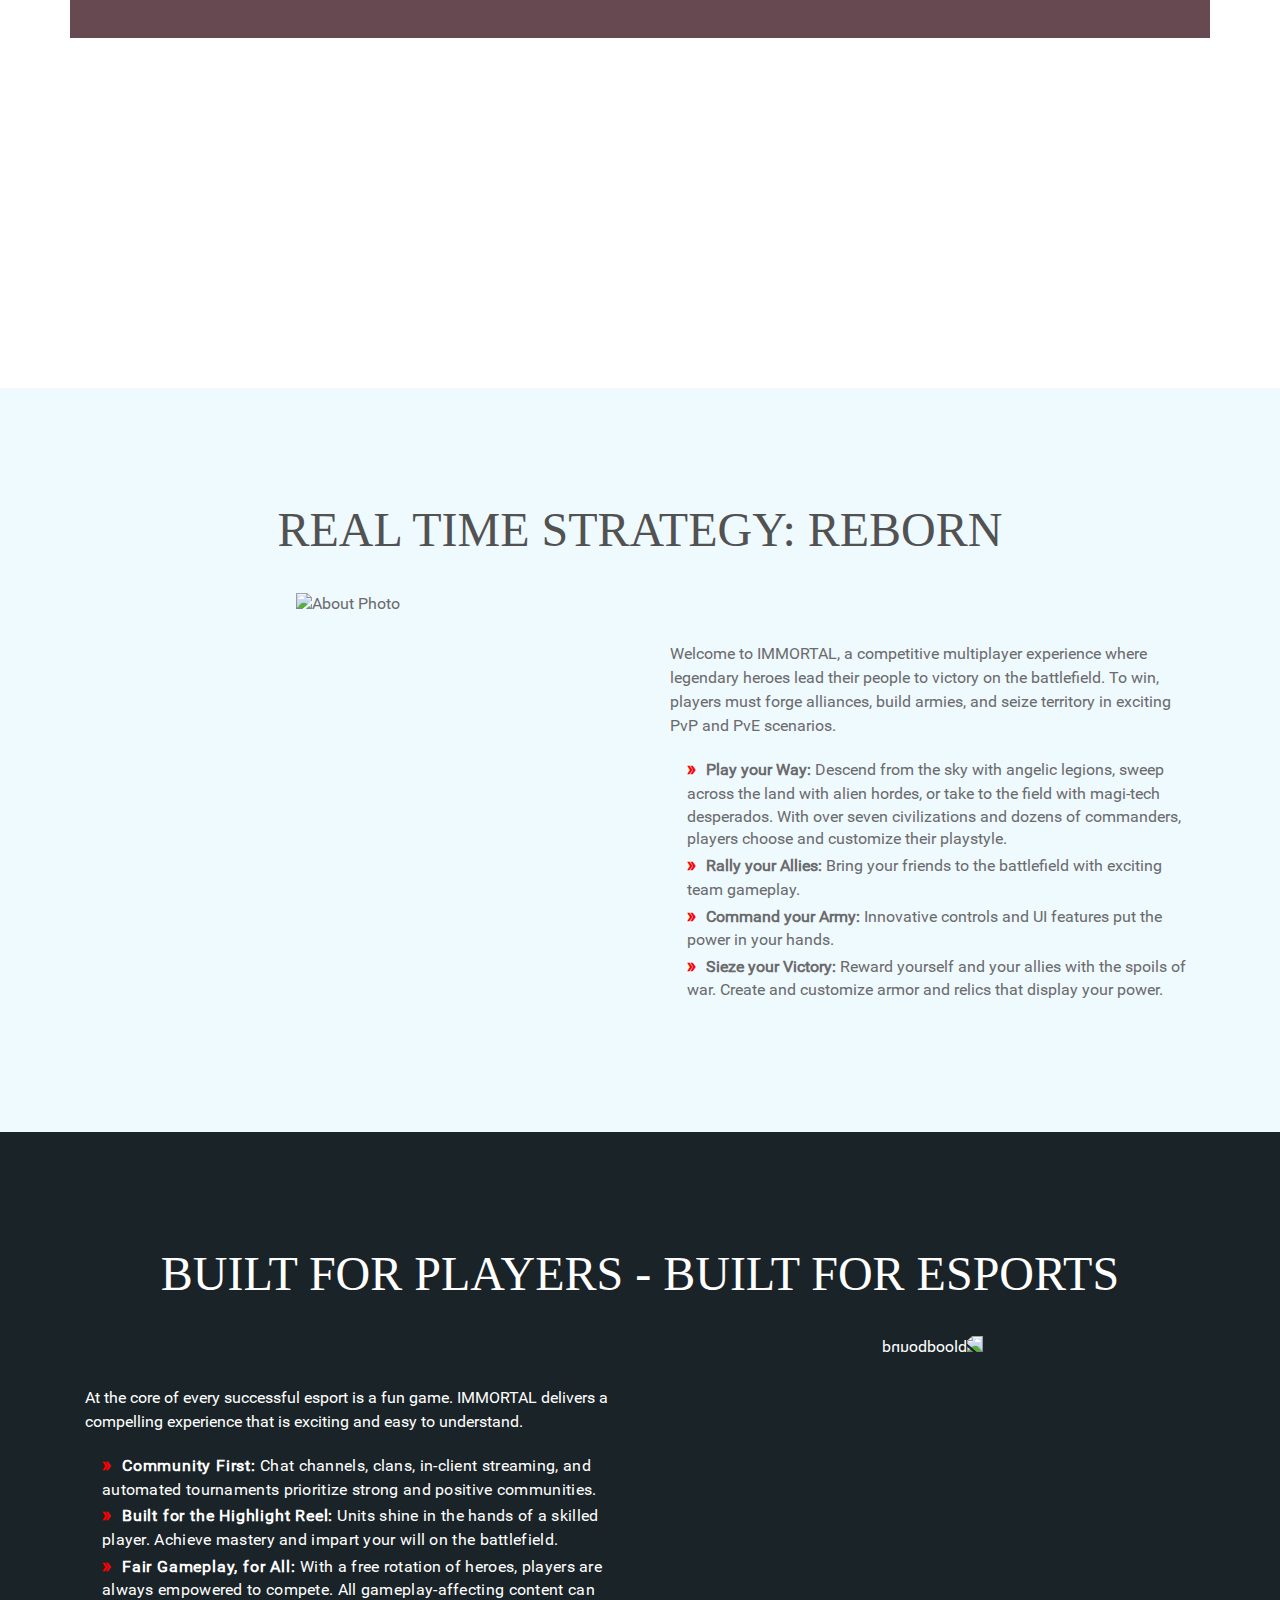
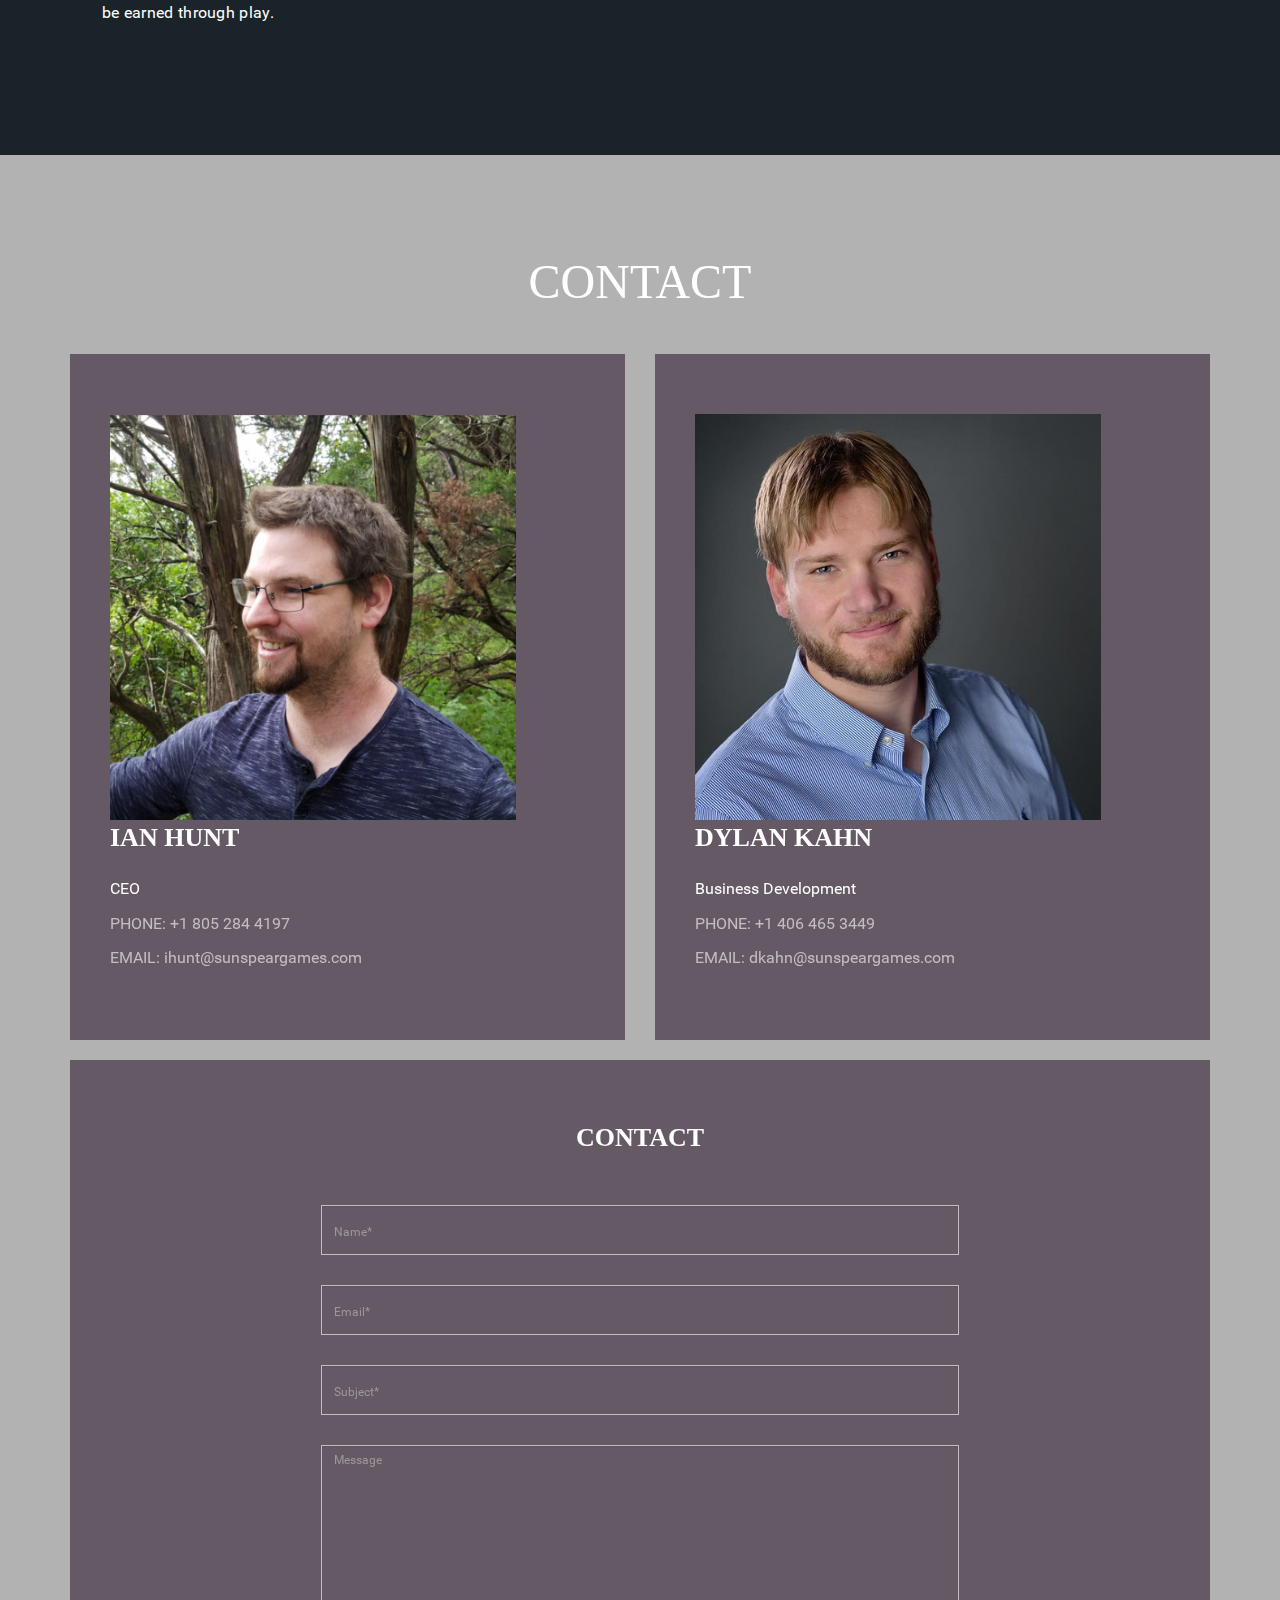
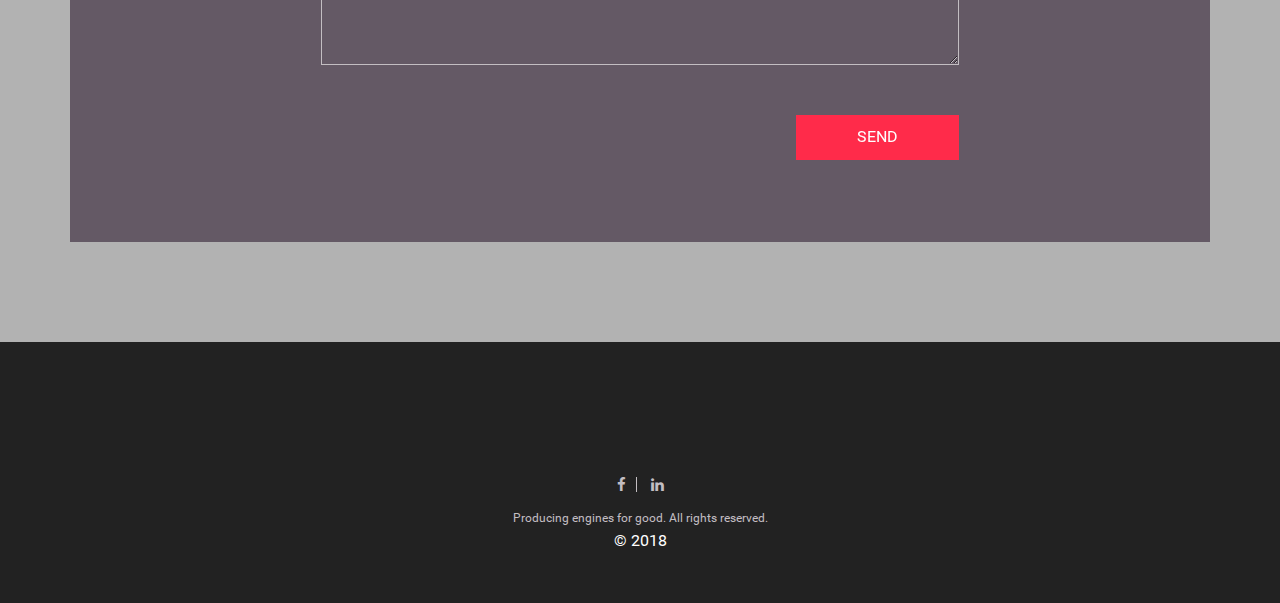
==== commit 10d4a177: "Fixed desperados typo" ====
--- a/index.html
+++ b/index.html
@@ -29,12 +29,58 @@
         <!--Theme Responsive css-->
         <link rel="stylesheet" href="assets/css/responsive.css" />
 
-        <link rel="stylesheet" href="https://maxcdn.bootstrapcdn.com/bootstrap/4.0.0-beta.3/css/bootstrap.min.css" integrity="sha384-Zug+QiDoJOrZ5t4lssLdxGhVrurbmBWopoEl+M6BdEfwnCJZtKxi1KgxUyJq13dy" crossorigin="anonymous">
-
-       
+        <!--<link rel="stylesheet" href="https://maxcdn.bootstrapcdn.com/bootstrap/4.0.0-beta.3/css/bootstrap.min.css" integrity="sha384-Zug+QiDoJOrZ5t4lssLdxGhVrurbmBWopoEl+M6BdEfwnCJZtKxi1KgxUyJq13dy" crossorigin="anonymous">-->
+
+        <!-- FOR FIXED-NAV 3/4/18 -->
+        <!--<link rel="stylesheet" href="assets/css/styles.css">
+        <script src="assets/js/responsive-nav.js"></script>-->
 	</head>
 
      <body>
+            <!--<nav class="navbar navbar-inverse navbar-fixed-top">
+                    <div class="navbar-header">
+                      <a href="#home" data-scroll><img id="navbar-logo" src="assets/img/logo.png" /></a>
+                      <button type="button" class="navbar-toggle" data-toggle="collapse" data-target=".navbar-collapse">
+                        <span class="icon-bar"></span>
+                        <span class="icon-bar"></span>
+                        <span class="icon-bar"></span>
+                      </button>
+                    </div>
+                    <div style="text-align: center;" class="navbar-collapse collapse">
+                      <ul class="nav navbar-nav">
+                        <li><a class="link" id="nav-font" href="#home" data-scroll>Home</a></li>
+                        <li><a class="link" id="nav-font" href="#immortal" data-scroll>IMMORTAL</a></li>
+                        <li><a class="link" id="nav-font" style="" href="#contact" data-scroll>Contact</a></li>
+                      </ul>
+                      
+                    </div>
+                  </nav>-->
+            <!-- FIXED-NAVBAR 3/4/18 -->
+            <!--<header>
+                    <a href="#home" class="logo" data-scroll>Fixed Nav</a>
+                    <nav class="nav-collapse">
+                      <ul>
+                        <li class="menu-item active"><a href="#home" data-scroll>Home</a></li>
+                        <li class="menu-item"><a href="#immortal" data-scroll>IMMORTAL</a></li>
+                        <li class="menu-item"><a href="assets/pages/team.html#home" data-scroll>Team</a></li>
+                        <li class="menu-item"><a href="#blog" data-scroll>Blog</a></li>
+                        <li class="menu-item"><a href="http://www.google.com" target="_blank">Google</a></li>
+                      </ul>
+                    </nav>
+                  </header>-->
+
+
+            <!-- EXPERIMENTAL NAVBAR -->
+            <!--<div class="topnav" id="myTopnav">
+                    <a href="#home" class="active">Home</a>
+                    <a href="#immortal">IMMORTAL</a>
+                    <a href="assets/pages/team.html#home">Team</a>
+                    <a href="assets/pages/live.html">Live</a>
+                    <a href="#assets/pages/team.html">Blog</a>
+                    <a href="#contact">Contact</a>
+                    <a href="javascript:void(0);" style="font-size:15px;" class="icon" onclick="myFunction()">&#9776;</a>
+            </div>-->
+
             <!--GOOD NAV-->
             <!--ISSUE: COLLAPSE ON WINDOW SHRINK-->
             <!--<nav id="nav" class="navbar sticky-top navbar-expand-lg navbar-light bg-faded" style="background-color: #ffffff;">
@@ -102,13 +148,13 @@
                     </section>-->
         
         <section>
-			<div class="banner-container">
+			<div id="home" class="banner-container">
 				<div class="banner"></div>
 			</div>
         </section>
 		<div class='preloader'><div class='loaded'>&nbsp;</div></div>
         <!--Home page style-->
-        <header id="home" class="home anti-shadow home-main-content parallax-window" data-parallax="scroll" data-image-src="assets/img/header-bg.jpg" data-z-index="2">
+        <header  class="home anti-shadow home-main-content parallax-window" data-parallax="scroll" data-image-src="assets/img/header-bg.jpg" data-z-index="2">
             <div class="anti-shadow">
                 <div class="sections top">
                     <div class="container text-center top">
@@ -216,7 +262,7 @@
                                 <h3></h3>
                                 <p>Welcome to IMMORTAL, a competitive multiplayer experience where legendary heroes lead their people to victory on the battlefield. To win, players must forge alliances, build  armies, and seize territory in exciting PvP and PvE scenarios.</p>
                                 <ul class="txt-ul">
-								  <li class="txt-li"><strong>Play your Way:</strong> Descend from the sky with angelic legions, sweep across the land with alien hordes, or take to the field with magi-tech desparados. With over seven civilizations and dozens of commanders, players choose and customize their playstyle.</li>								
+								  <li class="txt-li"><strong>Play your Way:</strong> Descend from the sky with angelic legions, sweep across the land with alien hordes, or take to the field with magi-tech desperados. With over seven civilizations and dozens of commanders, players choose and customize their playstyle.</li>								
 								  <li class="txt-li"><strong>Rally your Allies:</strong> Bring your friends to the battlefield with exciting team gameplay.</li>
 								  <li class="txt-li"><strong>Command your Army:</strong> Innovative controls and UI features put the power in your hands.</li>
 								  <li class="txt-li"><strong>Sieze your Victory:</strong> Reward yourself and your allies with the spoils of war. Create and customize armor and relics that display your power.</li>
@@ -335,8 +381,8 @@
                             <div class="col-md-6 col-sm-6 col-xs-12">
                                 <div class="contact-details-area">
 								
-									<div class="contact-details">
-										<img src="assets/img/portraits/ian2.png" style="padding:20px; margin-left:4%;">
+									<div id="contact-details-container" class="contact-details">
+										<img src="assets/img/portraits/ian2.png" id="contact-details-img" >
                                         <h4>Ian Hunt</h4>
 										<h6>CEO</h6>
                                         <p>PHONE: +1 805 284 4197</p>
@@ -349,8 +395,8 @@
 							<div class="col-md-6 col-sm-6 col-xs-12">
                                 <div class="contact-details-area">
 								
-									<div class="contact-details">
-										<img src="assets/img/portraits/dylan.png" style="padding:20px; margin-left:4%;" >
+									<div id="contact-details-container" class="contact-details">
+										<img src="assets/img/portraits/dylan.png" id="contact-details-img" >
                                         <h4>Dylan Kahn</h4>
 										<h6>Business Development</h6>
                                         <p>PHONE: +1 406 465 3449</p>
@@ -412,6 +458,7 @@
                             </div>
 
                             <p>Producing engines for good. All rights reserved.</p>
+                            &copy; 2018
                             <!-- setup our canvas element -->
 
                         </div>
@@ -420,6 +467,22 @@
             </div>
 
         </footer>
+
+        <!-- FOR FIXED-NAV 3/4/18 -->
+        <script src="assets/js/fastclick.js"></script>
+        <script src="assets/js/scroll.js"></script>
+        <script src="assets/js/fixed-responsive-nav.js"></script>
+
+        <script>
+                function myFunction() {
+                    var x = document.getElementById("myTopnav");
+                    if (x.className === "topnav") {
+                        x.className += " responsive";
+                    } else {
+                        x.className = "topnav";
+                    }
+                }
+        </script>
 
         <script src="assets/js/vendor/modernizr-2.8.3-respond-1.4.2.min.js"></script>
         <!-- ***** Added Parallax
@@ -431,7 +494,7 @@
         <!-- ***** Added Smooth Scroll Anchor *****
             I put these into seperate files instead of main.js so that you could 
             easily locate the logic and learn if you want to -->
-        <script src="assets/js/scroll.js"></script>
+        
         <script src="assets/js/vendor/jquery-1.11.2.min.js"></script>
         <script src="assets/js/vendor/bootstrap.min.js"></script>
 
